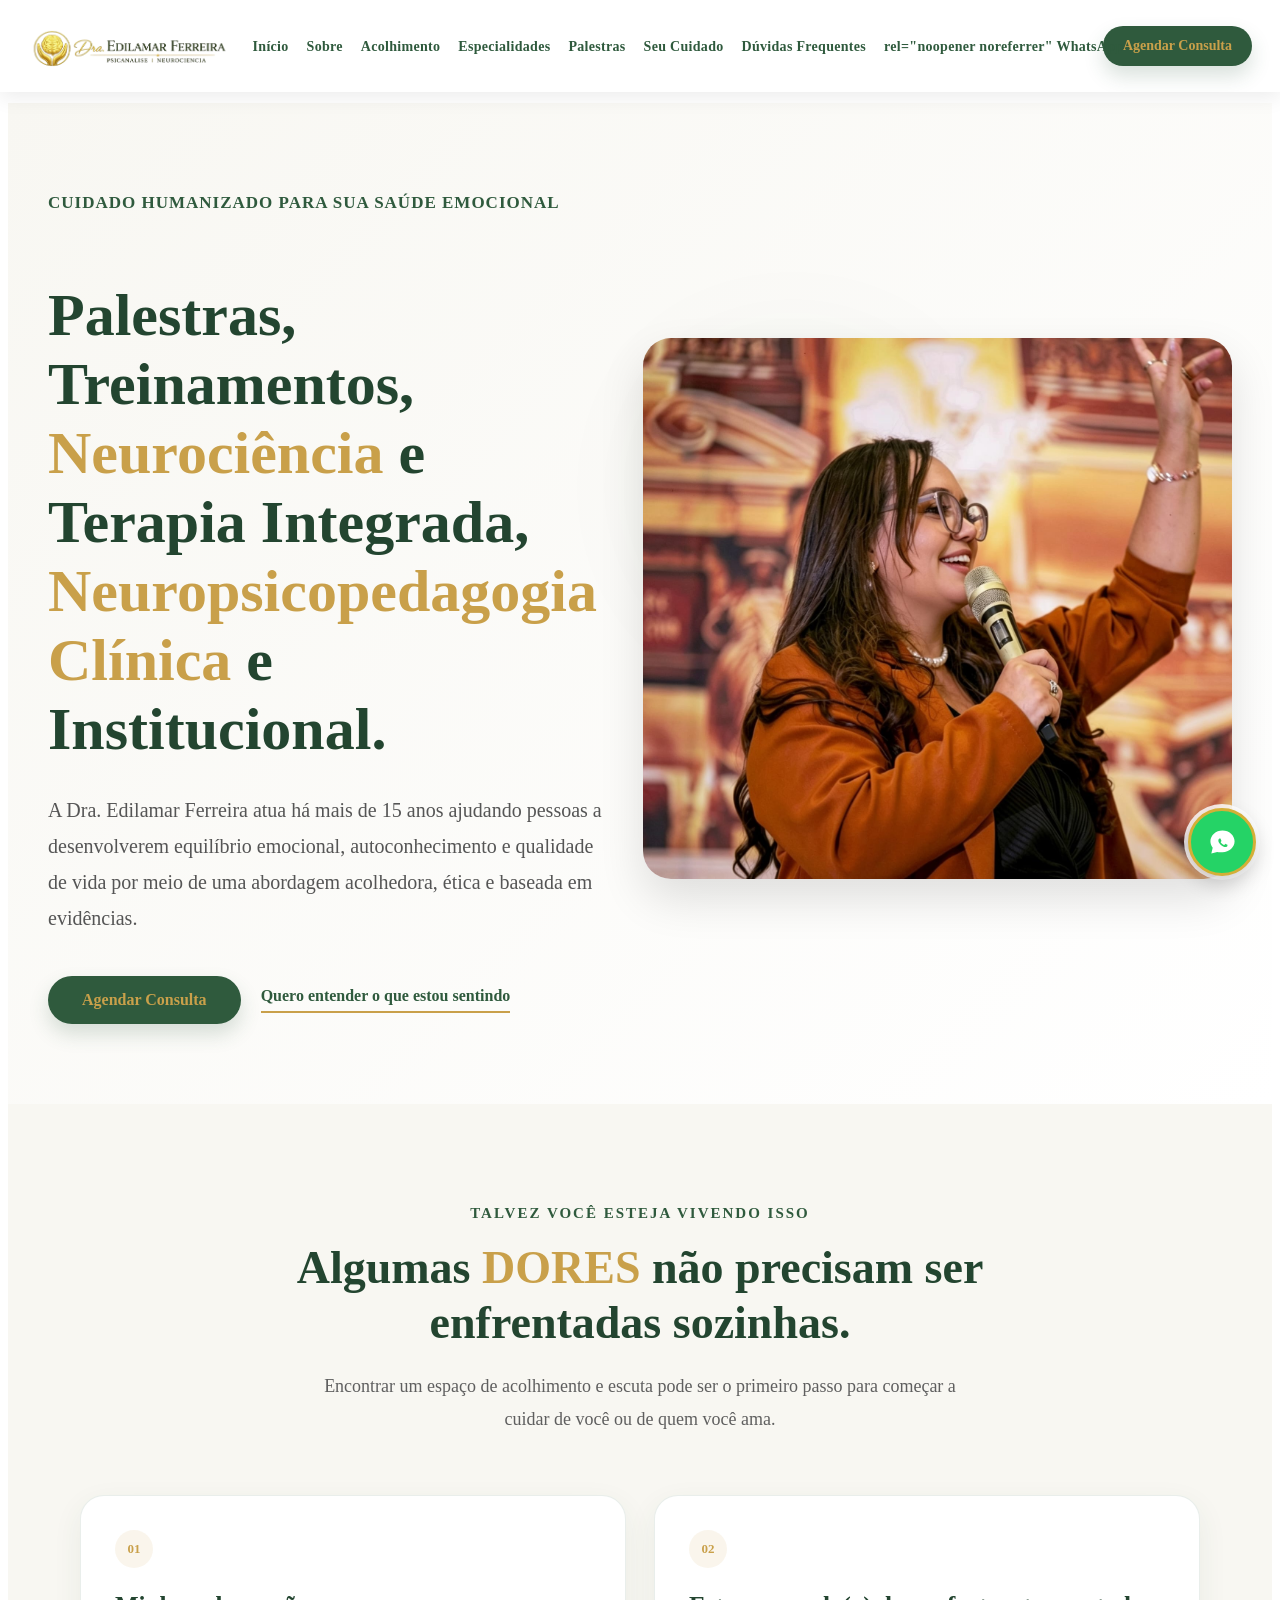
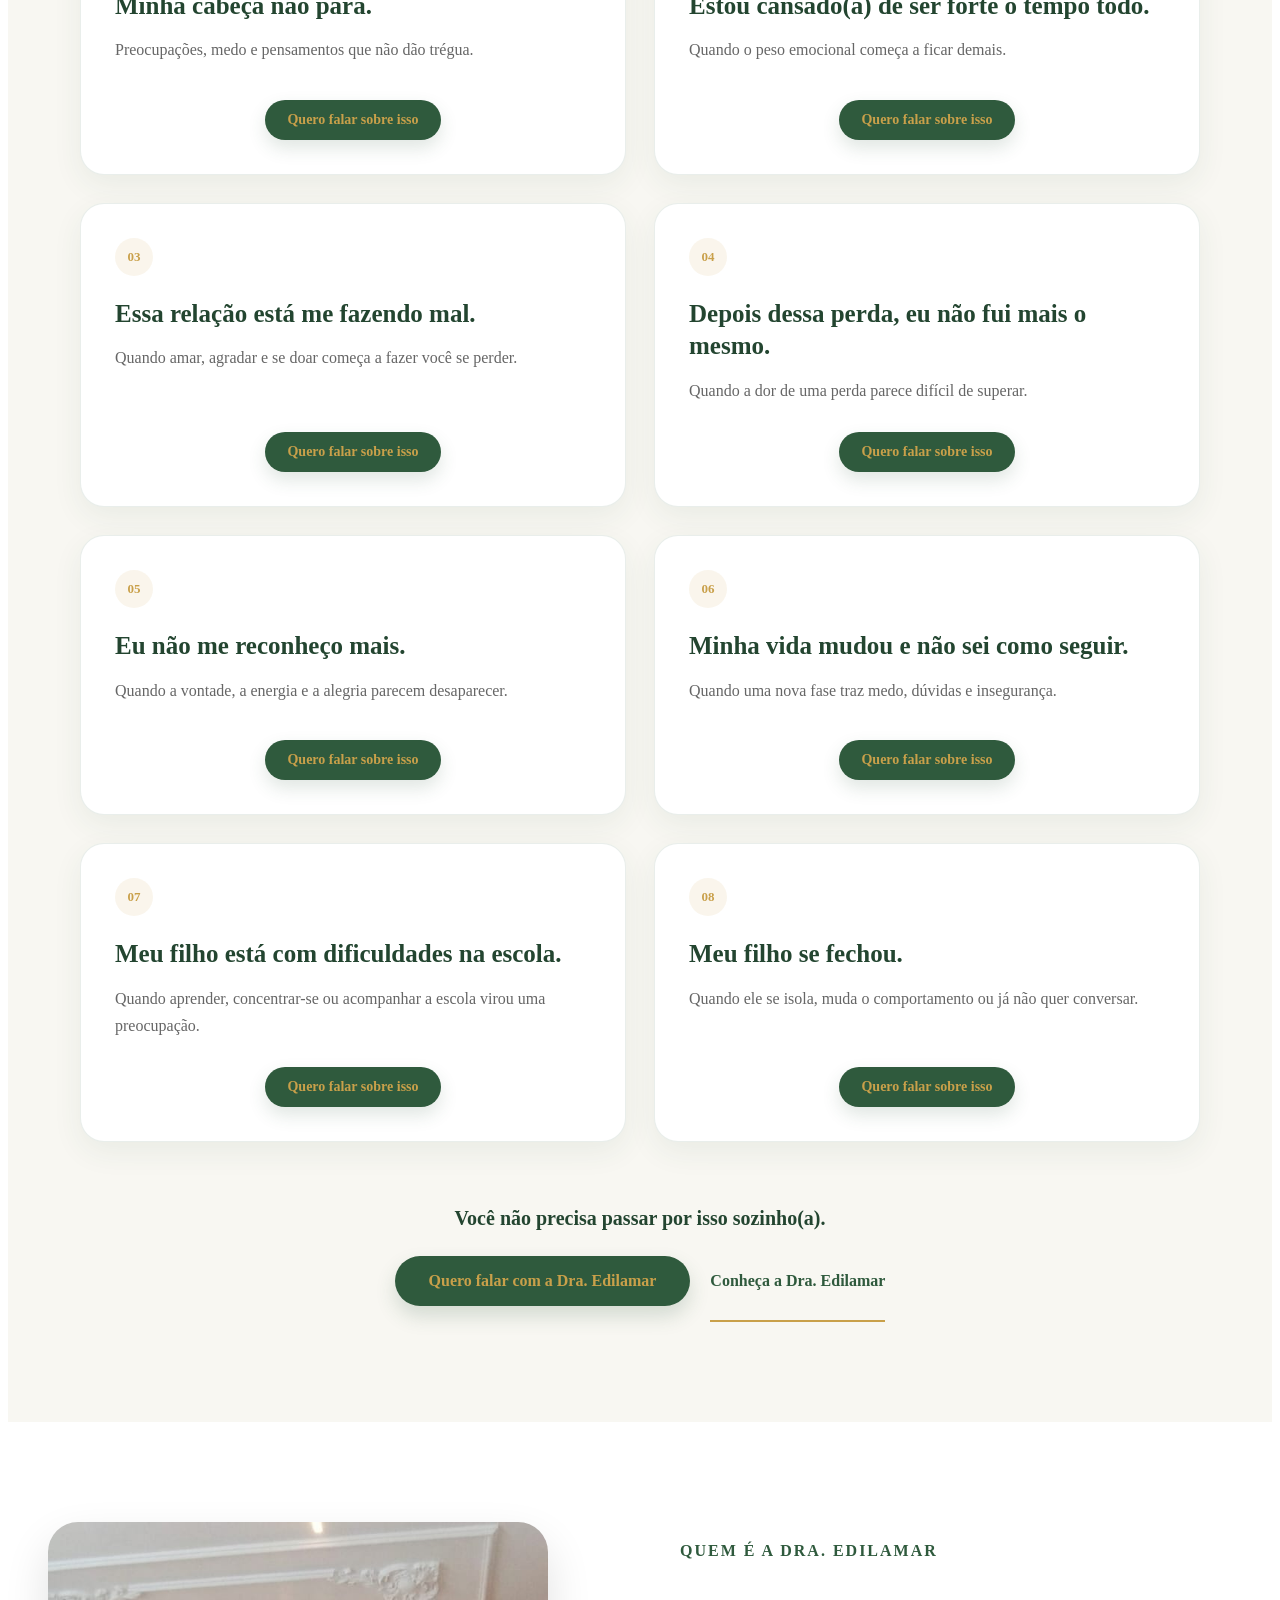
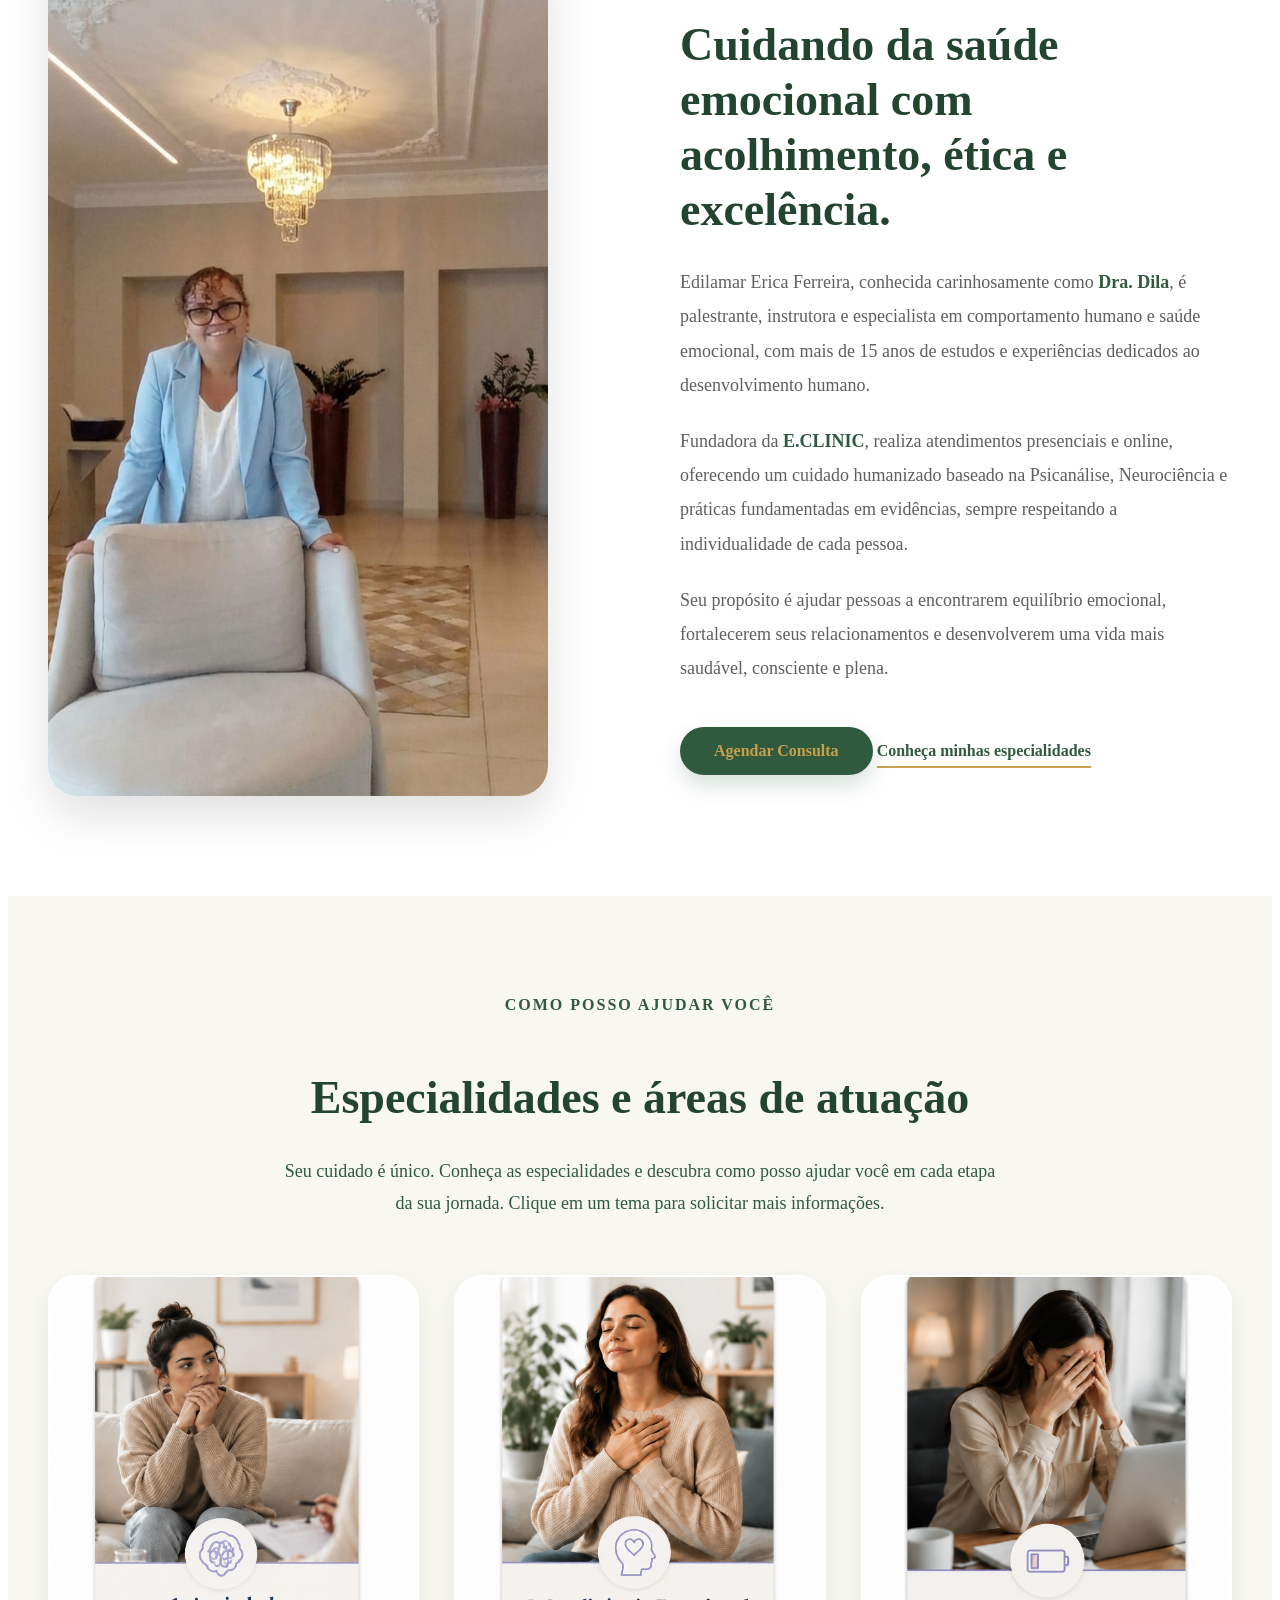
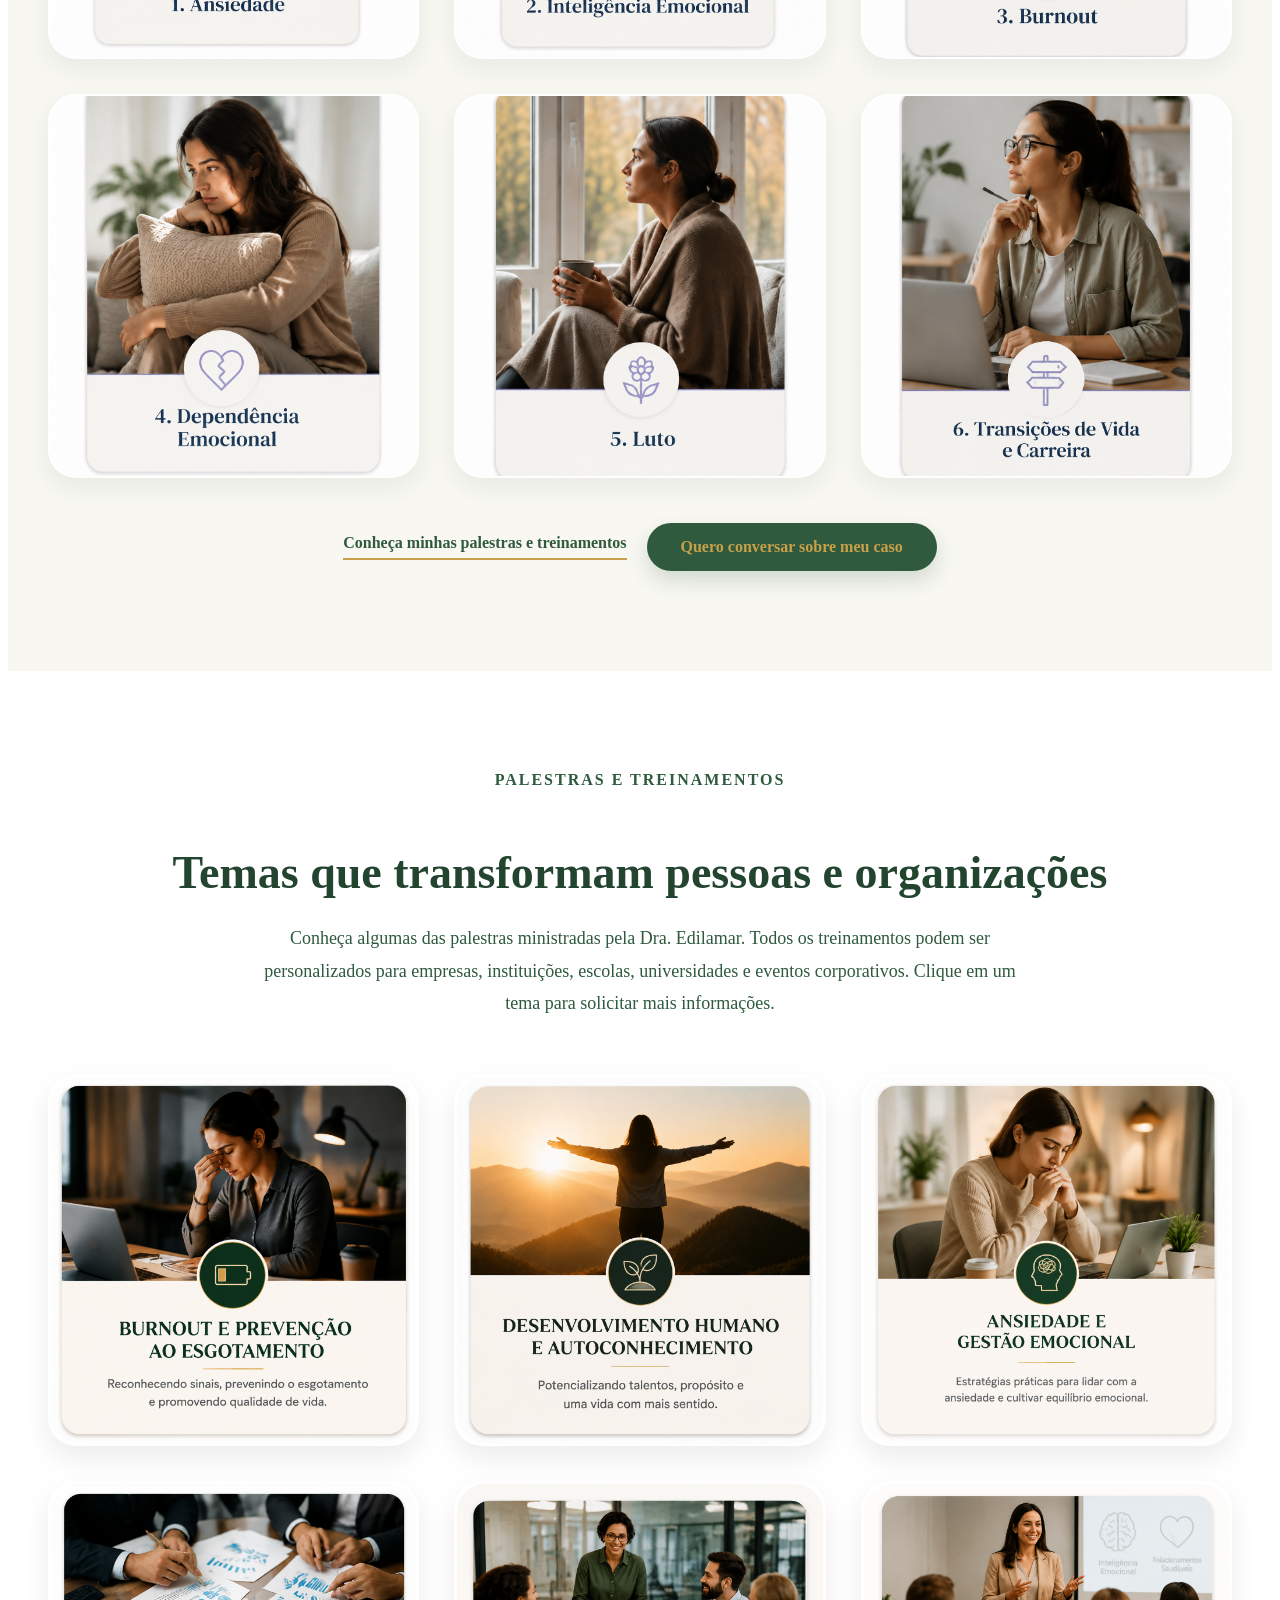
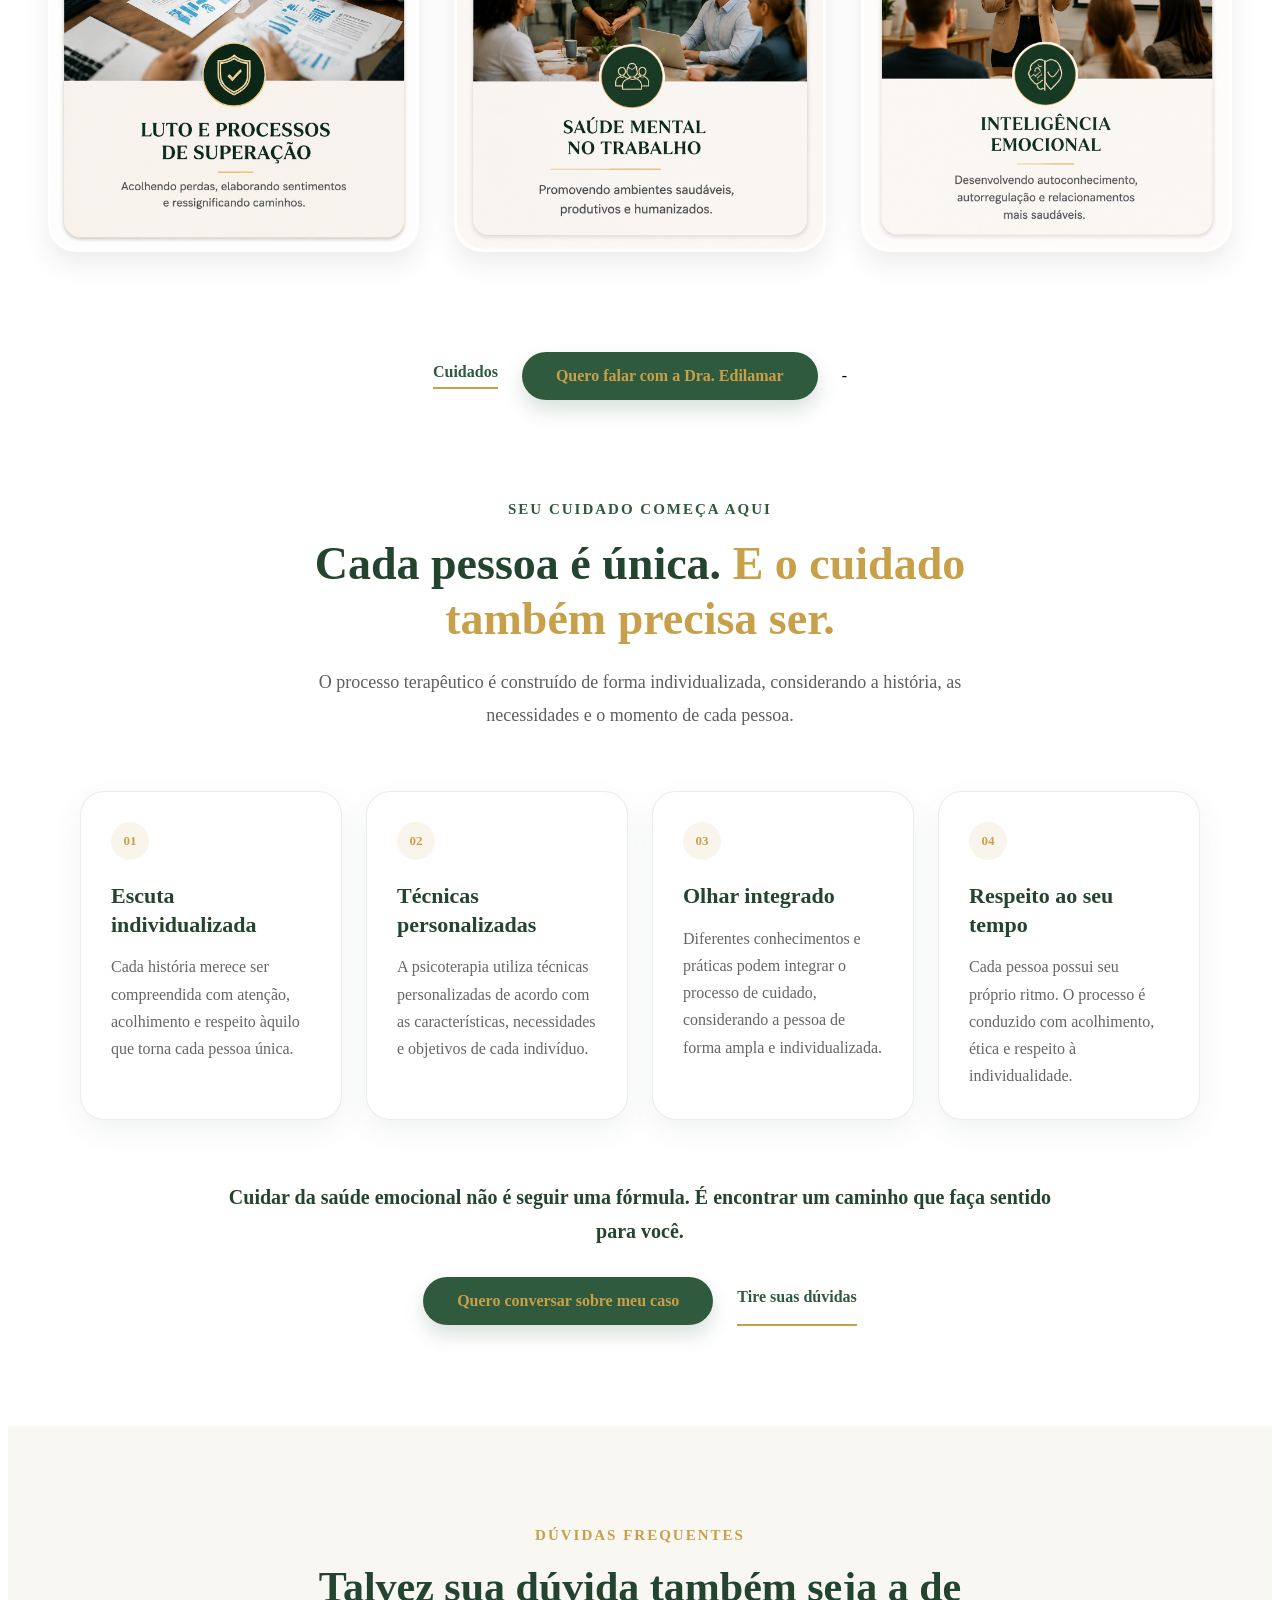
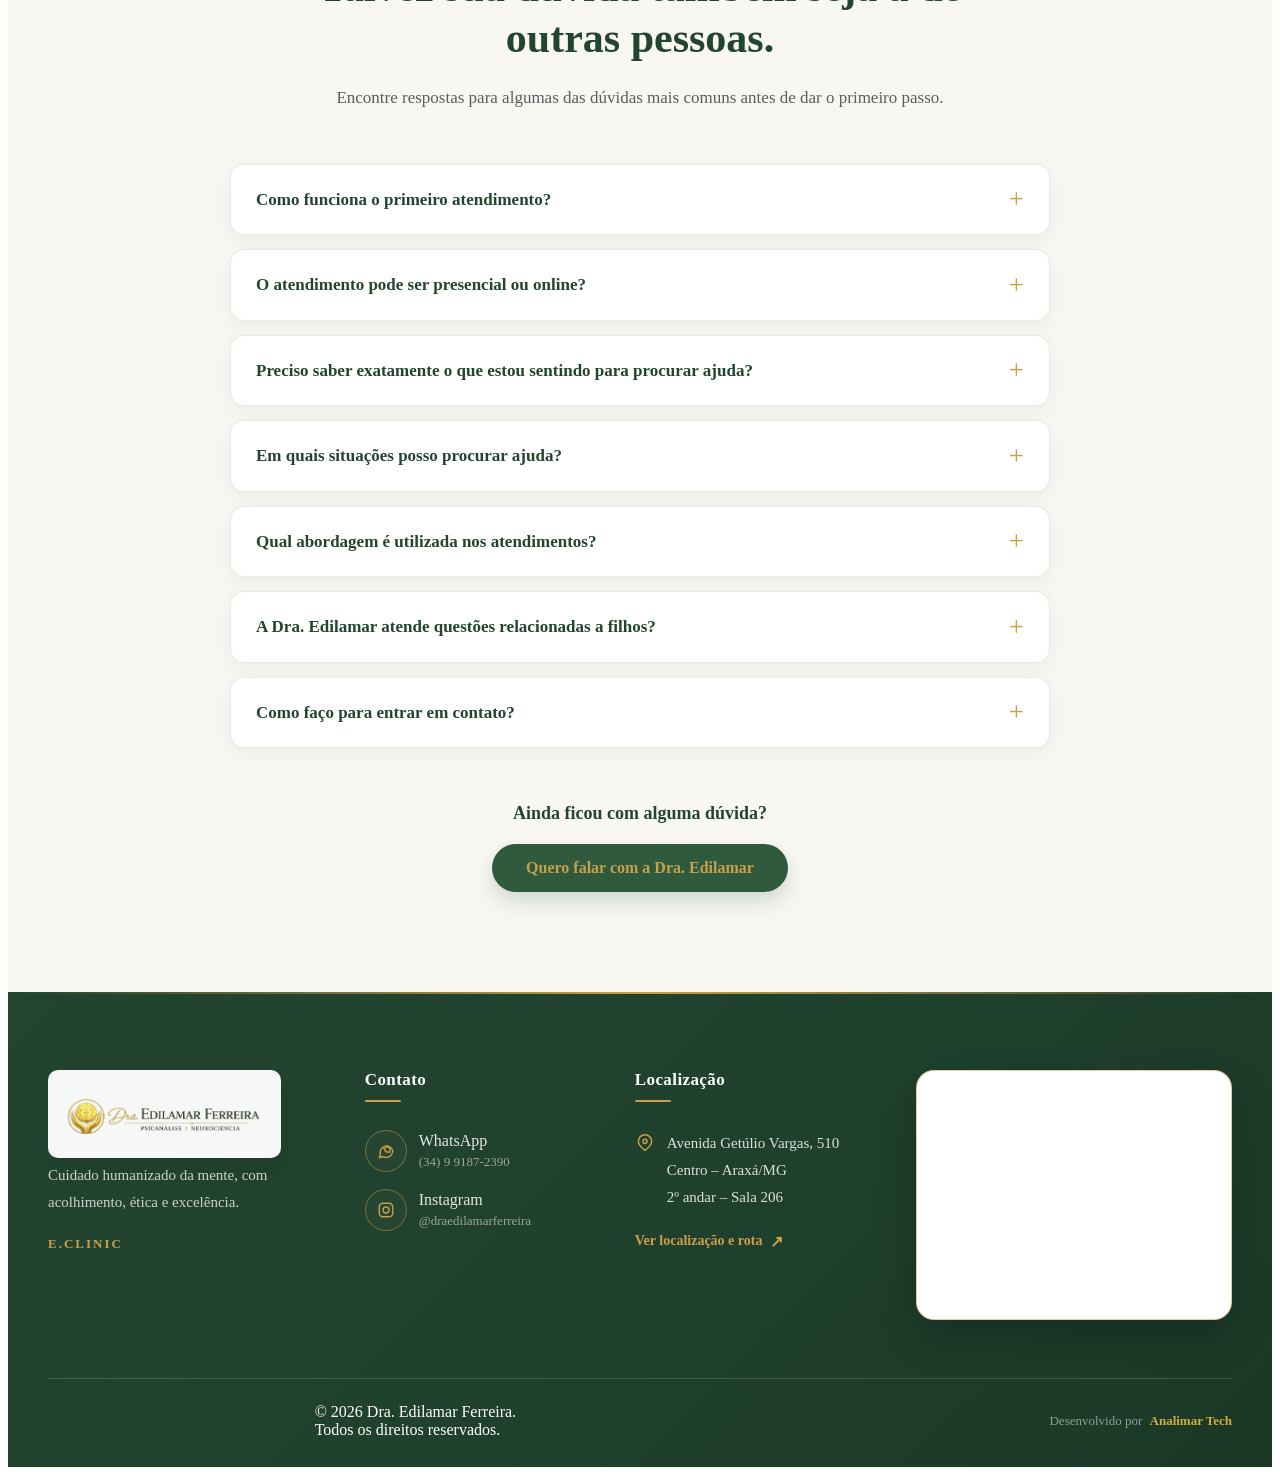
==== index.html @ 5eec76d5 "ajustes nos links e revisão do HTML" ====
<!DOCTYPE html>
<html lang="pt-BR">

    <head>

        <!-- Configurações da página -->
        <meta charset="UTF-8">
        <meta name="viewport" content="width=device-width, initial-scale=1.0">

        <!-- Título -->
        <title>Dra. Edilamar Ferreira</title>

        <!-- CSS -->
        <link rel="stylesheet" href="./css/style.css">

    </head>

    <body>

        <!-- ========================================= -->
        <!-- CABEÇALHO                                 -->
        <!-- ========================================= -->

        <header class="cabecalho">

            <div class="container">

                <!-- Logo -->

                <a href="#inicio" class="logo">

                    <img
                        src="./images/logo/logo.png"
                        alt="Logo Dra. Edilamar Ferreira">

                </a>

                <!-- Menu -->

                <nav class="menu">

                    <ul>

                        <li>
                            <a href="#inicio">Início</a>
                        </li>

                        <li>
                            <a href="#sobre">Sobre</a>
                        </li>

                        <li>
                            <a href="#acolhimento">Acolhimento</a>
                        </li>

                        <li>
                            <a href="#especialidades">Especialidades</a>
                        </li>

                        <li>
                            <a href="#palestras">Palestras</a>
                        </li>

                        <li>
                            <a href="#cuidado">Seu Cuidado</a>
                        </li>

                        <li>
                            <a href="#duvidas">Dúvidas Frequentes</a>
                        </li>

                        <li>
                            <a
                                href="https://wa.me/5534991872390?text=Ol%C3%A1%2C%20Dra.%20Edilamar.%20Encontrei%20seu%20site%20e%20gostaria%20de%20saber%20mais%20sobre%20o%20atendimento."
                                target="_blank">
                                rel="noopener noreferrer"
                                WhatsApp

                            </a>
                        </li>

                    </ul>

                </nav>

                <button
                    class="menu-mobile"
                    aria-label="Abrir menu"
                    aria-expanded="false"
                    type="button">

                    ☰

                </button>

                <!-- Botão -->

                <a
                    href="https://wa.me/5534991872390?text=Ol%C3%A1%2C%20Dra.%20Edilamar%21%20Encontrei%20seu%20site%20e%20gostaria%20de%20agendar%20uma%20consulta."
                    target="_blank"
                    rel="noopener noreferrer"
                    class="botao">

                    Agendar Consulta

                </a>

            </div>

        </header>
        <!-- ========================================= -->
        <!-- HERO / BANNER                             -->
        <!-- ========================================= -->

        <section class="banner" id="inicio">

            <div class="container-banner">

                <!-- Texto -->

                <div class="banner-texto">

                    <span class="subtitulo">
                        Cuidado humanizado para sua saúde emocional
                    </span>

                    <h1>
                        Palestras, Treinamentos,
                        <span>Neurociência</span> e Terapia Integrada,
                        <span>Neuropsicopedagogia Clínica</span> e
                        Institucional.
                    </h1>

                    <p>

                        A Dra. Edilamar Ferreira atua há mais de 15 anos
                        ajudando pessoas a desenvolverem equilíbrio emocional,
                        autoconhecimento e qualidade de vida por meio de uma
                        abordagem acolhedora, ética e baseada em evidências.

                    </p>

                    <div class="banner-botoes">

                        <a
                            href="https://wa.me/5534991872390?text=Ol%C3%A1%2C%20Dra.%20Edilamar%21%20Encontrei%20seu%20site%20e%20gostaria%20de%20agendar%20uma%20consulta."
                            target="_blank"
                            rel="noopener noreferrer"
                            class="botao">

                            Agendar Consulta

                        </a>
                        <a
                            href="#acolhimento"
                            class="botao-secundario">

                            Quero entender o que estou sentindo

                        </a>

                    </div>

                </div>

                <!-- Foto -->

                <div class="banner-imagem">

                    <img
                        src="./images/fotos/banner-principal.jpg"
                        alt="Dra. Edilamar Ferreira">

                </div>

            </div>

        </section>

        <!-- ========================================= -->
        <!-- SEÇÃO: TALVEZ VOCÊ ESTEJA VIVENDO ISSO -->
        <!-- ========================================= -->

        <section class="dores" id="acolhimento">

            <div class="container-dores">

                <!-- TÍTULO E TEXTO -->

                <div class="dores-cabecalho">

                    <span class="titulo-pequeno">
                        TALVEZ VOCÊ ESTEJA VIVENDO ISSO
                    </span>

                    <h2>
                        Algumas <span class="destaque-dourado">DORES</span> não
                        precisam ser enfrentadas sozinhas.
                    </h2>

                    <p>
                        Encontrar um espaço de acolhimento e escuta pode ser
                        o primeiro passo para começar a cuidar de você
                        ou de quem você ama.
                    </p>

                </div>

                <!-- OITO CARDS -->

                <div class="cards-dores">

                    <!-- CARD 01 -->

                    <article class="card-dor">

                        <span class="card-dor-numero">
                            01
                        </span>

                        <h3>
                            Minha cabeça não para.
                        </h3>

                        <p>
                            Preocupações, medo e pensamentos que não dão trégua.
                        </p>

                        <a
                            href="https://wa.me/5534991872390?text=Ol%C3%A1%2C%20Dra.%20Edilamar.%20Vi%20no%20site%20o%20tema%20Minha%20cabe%C3%A7a%20n%C3%A3o%20para%20e%20gostaria%20de%20conversar."
                            target="_blank"
                            rel="noopener noreferrer"
                            class="botao-dor">

                            Quero falar sobre isso

                        </a>

                    </article>

                    <!-- CARD 02 -->

                    <article class="card-dor">

                        <span class="card-dor-numero">
                            02
                        </span>

                        <h3>
                            Estou cansado(a) de ser forte o tempo todo.
                        </h3>

                        <p>
                            Quando o peso emocional começa a ficar demais.
                        </p>

                        <a
                            href="https://wa.me/5534991872390?text=Ol%C3%A1%2C%20Dra.%20Edilamar.%20Vi%20no%20site%20o%20tema%20Estou%20cansado%20de%20ser%20forte%20o%20tempo%20todo%20e%20gostaria%20de%20conversar."
                            target="_blank"
                            rel="noopener noreferrer"
                            class="botao-dor">

                            Quero falar sobre isso

                        </a>

                    </article>

                    <!-- CARD 03 -->

                    <article class="card-dor">

                        <span class="card-dor-numero">
                            03
                        </span>

                        <h3>
                            Essa relação está me fazendo mal.
                        </h3>

                        <p>
                            Quando amar, agradar e se doar começa a fazer você
                            se perder.
                        </p>

                        <a
                            href="https://wa.me/5534991872390?text=Ol%C3%A1%2C%20Dra.%20Edilamar.%20Vi%20no%20site%20o%20tema%20Essa%20rela%C3%A7%C3%A3o%20est%C3%A1%20me%20fazendo%20mal%20e%20gostaria%20de%20conversar."
                            target="_blank"
                            rel="noopener noreferrer"
                            class="botao-dor">

                            Quero falar sobre isso

                        </a>

                    </article>

                    <!-- CARD 04 -->

                    <article class="card-dor">

                        <span class="card-dor-numero">
                            04
                        </span>

                        <h3>
                            Depois dessa perda, eu não fui mais o mesmo.
                        </h3>

                        <p>
                            Quando a dor de uma perda parece difícil de superar.
                        </p>

                        <a
                            href="https://wa.me/5534991872390?text=Ol%C3%A1%2C%20Dra.%20Edilamar.%20Vi%20no%20site%20o%20tema%20Depois%20dessa%20perda%20e%20gostaria%20de%20conversar."
                            target="_blank"
                            rel="noopener noreferrer"
                            class="botao-dor">

                            Quero falar sobre isso

                        </a>

                    </article>

                    <!-- CARD 05 -->

                    <article class="card-dor">

                        <span class="card-dor-numero">
                            05
                        </span>

                        <h3>
                            Eu não me reconheço mais.
                        </h3>

                        <p>
                            Quando a vontade, a energia e a alegria parecem
                            desaparecer.
                        </p>

                        <a
                            href="https://wa.me/5534991872390?text=Ol%C3%A1%2C%20Dra.%20Edilamar.%20Vi%20no%20site%20o%20tema%20Eu%20n%C3%A3o%20me%20reconhe%C3%A7o%20mais%20e%20gostaria%20de%20conversar."
                            target="_blank"
                            rel="noopener noreferrer"
                            class="botao-dor">

                            Quero falar sobre isso

                        </a>

                    </article>

                    <!-- CARD 06 -->

                    <article class="card-dor">

                        <span class="card-dor-numero">
                            06
                        </span>

                        <h3>
                            Minha vida mudou e não sei como seguir.
                        </h3>

                        <p>
                            Quando uma nova fase traz medo, dúvidas e
                            insegurança.
                        </p>

                        <a
                            href="https://wa.me/5534991872390?text=Ol%C3%A1%2C%20Dra.%20Edilamar.%20Vi%20no%20site%20o%20tema%20Minha%20vida mudou e n%C3%A3o sei como seguir e gostaria de conversar."
                            target="_blank"
                            rel="noopener noreferrer"
                            class="botao-dor">

                            Quero falar sobre isso

                        </a>

                    </article>

                    <!-- CARD 07 -->

                    <article class="card-dor">

                        <span class="card-dor-numero">
                            07
                        </span>

                        <h3>
                            Meu filho está com dificuldades na escola.
                        </h3>

                        <p>
                            Quando aprender, concentrar-se ou acompanhar a
                            escola virou uma preocupação.
                        </p>

                        <a
                            href="https://wa.me/5534991872390?text=Ol%C3%A1%2C%20Dra.%20Edilamar.%20Vi%20no%20site%20o%20tema%20Meu%20filho%20est%C3%A1%20com%20dificuldades%20na%20escola%20e%20gostaria%20de%20conversar."
                            target="_blank"
                            rel="noopener noreferrer"
                            class="botao-dor">

                            Quero falar sobre isso

                        </a>

                    </article>

                    <!-- CARD 08 -->

                    <article class="card-dor">

                        <span class="card-dor-numero">
                            08
                        </span>

                        <h3>
                            Meu filho se fechou.
                        </h3>

                        <p>
                            Quando ele se isola, muda o comportamento ou já não
                            quer conversar.
                        </p>

                        <a
                            href="https://wa.me/5534991872390?text=Ol%C3%A1%2C%20Dra.%20Edilamar.%20Vi%20no%20site%20o%20tema%20Meu%20filho%20se%20fechou%20e%20gostaria%20de%20conversar."
                            target="_blank"
                            rel="noopener noreferrer"
                            class="botao-dor">

                            Quero falar sobre isso

                        </a>

                    </article>

                </div>

                <!-- BOTÃO FINAL -->

                <div class="dores-final">

                    <p>
                        Você não precisa passar por isso sozinho(a).
                    </p>

                    <a
                        href="https://wa.me/5534991872390?text=Ol%C3%A1%2C%20Dra.%20Edilamar.%20Gostaria%20de%20conversar."
                        target="_blank"
                        rel="noopener noreferrer"
                        class="botao">

                        Quero falar com a Dra. Edilamar

                    </a>
                    <a
                        href="#sobre"
                        class="botao-secundario">

                        Conheça a Dra. Edilamar

                    </a>

                </div>

            </div>

        </section>
        <!-- ========================================= -->
        <!-- QUEM É A DRA. EDILAMAR                    -->
        <!-- ========================================= -->

        <section class="sobre" id="sobre">

            <div class="container-sobre">

                <!-- Foto -->

                <div class="sobre-imagem">

                    <img
                        src="./images/fotos/sobre-mim.jpg"
                        alt="Dra. Edilamar Ferreira">

                </div>

                <!-- Conteúdo -->

                <div class="sobre-texto">

                    <span class="titulo-pequeno">

                        QUEM É A DRA. EDILAMAR

                    </span>

                    <h2>

                        Cuidando da saúde emocional
                        com acolhimento, ética e excelência.

                    </h2>

                    <p>

                        Edilamar Erica Ferreira, conhecida carinhosamente como
                        <strong>Dra. Dila</strong>, é palestrante, instrutora e
                        especialista em comportamento humano e saúde emocional,
                        com mais de 15 anos de estudos e experiências dedicados
                        ao desenvolvimento humano.

                    </p>

                    <p>

                        Fundadora da <strong>E.CLINIC</strong>, realiza
                        atendimentos
                        presenciais e online, oferecendo um cuidado humanizado
                        baseado na Psicanálise, Neurociência e práticas
                        fundamentadas
                        em evidências, sempre respeitando a individualidade de
                        cada
                        pessoa.

                    </p>

                    <p>

                        Seu propósito é ajudar pessoas a encontrarem equilíbrio
                        emocional, fortalecerem seus relacionamentos e
                        desenvolverem
                        uma vida mais saudável, consciente e plena.

                    </p>
                    <a
                        href="https://wa.me/5534991872390?text=Ol%C3%A1%2C%20Dra.%20Edilamar%21%20Encontrei%20seu%20site%20e%20gostaria%20de%20agendar%20uma%20consulta."
                        target="_blank"
                        rel="noopener noreferrer"
                        class="botao">

                        Agendar Consulta

                    </a>
                    <a
                        href="#especialidades"
                        class="botao-secundario">

                        Conheça minhas especialidades

                    </a>

                </div>

            </div>

        </section>
        <!-- ========================================= -->
        <!-- ESPECIALIDADES                            -->
        <!-- ========================================= -->

        <section class="especialidades" id="especialidades">

            <div class="container">

                <span class="titulo-pequeno">
                    COMO POSSO AJUDAR VOCÊ
                </span>

                <h2>
                    Especialidades e áreas de atuação
                </h2>
                <p class="especialidades-descricao">
                    Seu cuidado é único. Conheça as especialidades e descubra
                    como posso ajudar você em cada etapa da sua jornada.
                    Clique em um tema para solicitar mais informações.
                </p>

                <div class="cards-especialidades">

                    <!-- Ansiedade -->

                    <a
                        href="https://wa.me/5534991872390?text=Ol%C3%A1%2C%20Dra.%20Edilamar.%20Vi%20no%20site%20a%20especialidade%20Ansiedade%20e%20gostaria%20de%20saber%20mais%20sobre%20o%20atendimento%20relacionado%20a%20essa%20quest%C3%A3o."
                        target="_blank"
                        rel="noopener noreferrer"
                        class="card-especialidade">

                        <img
                            src="./images/cards/ansiedade.png"
                            alt="Ansiedade">

                        <!-- Inteligência Emocional -->

                        <a
                            href="https://wa.me/5534991872390?text=Ol%C3%A1%2C%20Dra.%20Edilamar.%20Vi%20no%20site%20a%20especialidade%20Intelig%C3%AAncia%20Emocional%20e%20gostaria%20de%20saber%20mais%20sobre%20o%20atendimento."
                            target="_blank"
                            rel="noopener noreferrer"
                            class="card-especialidade">

                            <img
                                src="./images/cards/inteligencia-emocional.png"
                                alt="Inteligência Emocional">

                        </a>

                        <!-- Burnout -->

                        <a
                            href="https://wa.me/5534991872390?text=Ol%C3%A1%2C%20Dra.%20Edilamar.%20Vi%20no%20site%20a%20especialidade%20Burnout%20e%20gostaria%20de%20saber%20mais%20sobre%20o%20atendimento%20relacionado%20a%20essa%20quest%C3%A3o."
                            target="_blank"
                            rel="noopener noreferrer"
                            class="card-especialidade">

                            <img
                                src="./images/cards/burnout.png"
                                alt="Burnout">

                        </a>

                        <!-- Dependência Emocional -->

                        <a
                            href="https://wa.me/5534991872390?text=Ol%C3%A1%2C%20Dra.%20Edilamar.%20Vi%20no%20site%20a%20especialidade%20Depend%C3%AAncia%20Emocional%20e%20gostaria%20de%20saber%20mais%20sobre%20o%20atendimento."
                            target="_blank"
                            rel="noopener noreferrer"
                            class="card-especialidade">

                            <img
                                src="./images/cards/dependencia-emocional.png"
                                alt="Dependência Emocional">

                        </a>

                        <!-- Luto -->

                        <a
                            href="https://wa.me/5534991872390?text=Ol%C3%A1%2C%20Dra.%20Edilamar.%20Vi%20no%20site%20a%20especialidade%20Luto%20e%20gostaria%20de%20saber%20mais%20sobre%20o%20atendimento%20relacionado%20a%20essa%20quest%C3%A3o."
                            target="_blank"
                            rel="noopener noreferrer"
                            class="card-especialidade">

                            <img
                                src="./images/cards/luto.png"
                                alt="Luto">

                        </a>

                        <!-- Transições -->

                        <a
                            href="https://wa.me/5534991872390?text=Ol%C3%A1%2C%20Dra.%20Edilamar.%20Vi%20no%20site%20a%20especialidade%20Transi%C3%A7%C3%B5es%20de%20Vida%20e%20Carreira%20e%20gostaria%20de%20saber%20mais%20sobre%20o%20atendimento."
                            target="_blank"
                            rel="noopener noreferrer"
                            class="card-especialidade">

                            <img
                                src="./images/cards/transicoes.png"
                                alt="Transições de Vida e Carreira">

                        </a>

                    </div>
                    <!-- BOTÕES DA SEÇÃO ESPECIALIDADES -->

                    <div class="especialidades-botoes">

                        <a
                            href="#palestras"
                            class="botao-secundario">

                            Conheça minhas palestras e treinamentos

                        </a>

                        <a
                            href="https://wa.me/5534991872390?text=Ol%C3%A1%2C%20Dra.%20Edilamar.%20Gostaria%20de%20conversar%20sobre%20meu%20caso."
                            target="_blank"
                            rel="noopener noreferrer"
                            class="botao">

                            Quero conversar sobre meu caso

                        </a>

                    </div>
                </div>

            </section>

            <!-- ========================================= -->
            <!-- PALESTRAS                                -->
            <!-- ========================================= -->

            <section class="palestras" id="palestras">

                <div class="container">

                    <span class="titulo-pequeno">
                        PALESTRAS E TREINAMENTOS
                    </span>

                    <h2>
                        Temas que transformam pessoas e organizações
                    </h2>

                    <p class="palestras-descricao">
                        Conheça algumas das palestras ministradas pela Dra.
                        Edilamar.
                        Todos os treinamentos podem ser personalizados para
                        empresas,
                        instituições, escolas, universidades e eventos
                        corporativos.
                        Clique em um tema para solicitar mais informações.
                    </p>

                    <div class="cards-palestras">

                        <!-- Burnout -->

                        <a
                            href="https://wa.me/5534991872390?text=Ol%C3%A1%2C%20Dra.%20Edilamar.%20Vi%20no%20site%20a%20palestra%20Burnout%20e%20Preven%C3%A7%C3%A3o%20ao%20Esgotamento%20e%20gostaria%20de%20saber%20mais%20sobre%20este%20tema."
                            target="_blank"
                            rel="noopener noreferrer"
                            class="card-palestra">

                            <img
                                src="./images/cards-palestras/burnout-prevencao-ao-esgotamento.png"
                                alt="Burnout - Prevenção ao Esgotamento">

                        </a>

                        <!-- Desenvolvimento Humano -->

                        <a
                            href="https://wa.me/5534991872390?text=Ol%C3%A1%2C%20Dra.%20Edilamar.%20Vi%20no%20site%20a%20palestra%20Desenvolvimento%20Humano%20e%20Autoconhecimento%20e%20gostaria%20de%20saber%20mais%20sobre%20este%20tema."
                            target="_blank"
                            rel="noopener noreferrer"
                            class="card-palestra">

                            <img
                                src="./images/cards-palestras/desenvolvimento-humani-e-auto-conhecimento.png"
                                alt="Desenvolvimento Humano e Autoconhecimento">

                        </a>

                        <!-- Ansiedade e Gestão Emocional -->

                        <a
                            href="https://wa.me/5534991872390?text=Ol%C3%A1%2C%20Dra.%20Edilamar.%20Vi%20no%20site%20a%20palestra%20Ansiedade%20e%20Gest%C3%A3o%20Emocional%20e%20gostaria%20de%20saber%20mais%20sobre%20este%20tema."
                            target="_blank"
                            rel="noopener noreferrer"
                            class="card-palestra">

                            <img
                                src="./images/cards-palestras/gestao-emocional.png"
                                alt="Ansiedade e Gestão Emocional">

                        </a>

                        <!-- Luto -->

                        <a
                            href="https://wa.me/5534991872390"
                            target="_blank"
                            rel="noopener noreferrer"
                            class="card-palestra">

                            <img
                                src="./images/cards-palestras/luto-e-processo-de-superacao.png"
                                alt="Luto e Processo de Superação">

                        </a>

                        <!-- Saúde Mental -->

                        <a
                            href="https://wa.me/5534991872390"
                            target="_blank"
                            rel="noopener noreferrer"
                            class="card-palestra">

                            <img
                                src="./images/cards-palestras/saude-mental-no-trabalho.png"
                                alt="Saúde Mental no Trabalho">

                        </a>
                        <!-- Inteligência Emocional no Trabalho -->

                        <a
                            href="https://wa.me/5534991872390?text=Ol%C3%A1%2C%20Dra.%20Edilamar.%20Vi%20no%20site%20a%20palestra%20Intelig%C3%AAncia%20Emocional%20no%20Trabalho%20e%20gostaria%20de%20saber%20mais%20sobre%20este%20tema."
                            target="_blank"
                            rel="noopener noreferrer"
                            class="card-palestra">

                            <img
                                src="./images/cards-palestras/inteligencia-emocional-no-trabalho.png"
                                alt="Inteligência Emocional no Trabalho">

                        </a>

                    </div>

                </div>

            </section>

            <div class="palestras-botoes">

                <a
                    href="#cuidado"
                    class="botao-secundario">

                    Cuidados

                </a>

                <a
                    href="https://wa.me/5534991872390?text=Ol%C3%A1%2C%20Dra.%20Edilamar.%20Encontrei%20seu%20site%20e%20gostaria%20de%20conversar%20sobre%20o%20atendimento."
                    target="_blank"
                    rel="noopener noreferrer"
                    class="botao">

                    Quero falar com a Dra. Edilamar

                </a>-

            </div>

            <!-- ========================================= -->
            <!-- SEU CUIDADO COMEÇA AQUI                  -->
            <!-- ========================================= -->

            <section class="cuidado" id="cuidado">

                <div class="container-cuidado">

                    <div class="cuidado-cabecalho">

                        <span class="titulo-pequeno">
                            SEU CUIDADO COMEÇA AQUI
                        </span>

                        <h2>
                            Cada pessoa é única.
                            <span class="destaque-dourado">
                                E o cuidado também precisa ser.
                            </span>
                        </h2>

                        <p>
                            O processo terapêutico é construído de forma
                            individualizada, considerando a história, as
                            necessidades e o momento de cada pessoa.
                        </p>

                    </div>

                    <div class="cards-cuidado">

                        <a
                            href="https://wa.me/5534991872390?text=Ol%C3%A1%2C%20Dra.%20Edilamar.%20Vi%20no%20site%20a%20se%C3%A7%C3%A3o%20Seu%20Cuidado%20Come%C3%A7a%20Aqui%20e%20me%20interessei%20pela%20escuta%20individualizada."
                            target="_blank"
                            rel="noopener noreferrer"
                            class="card-cuidado">

                            <span class="card-cuidado-numero">01</span>

                            <h3>Escuta individualizada</h3>

                            <p>
                                Cada história merece ser compreendida com
                                atenção, acolhimento e respeito àquilo que
                                torna cada pessoa única.
                            </p>

                        </a>

                        <a
                            href="https://wa.me/5534991872390?text=Ol%C3%A1%2C%20Dra.%20Edilamar.%20Vi%20no%20site%20a%20se%C3%A7%C3%A3o%20Seu%20Cuidado%20Come%C3%A7a%20Aqui%20e%20me%20interessei%20pelas%20t%C3%A9cnicas%20personalizadas%20na%20psicoterapia."
                            target="_blank"
                            rel="noopener noreferrer"
                            class="card-cuidado">

                            <span class="card-cuidado-numero">02</span>

                            <h3>Técnicas personalizadas</h3>

                            <p>
                                A psicoterapia utiliza técnicas personalizadas
                                de acordo com as características, necessidades
                                e objetivos de cada indivíduo.
                            </p>

                        </a>

                        <a
                            href="https://wa.me/5534991872390?text=Ol%C3%A1%2C%20Dra.%20Edilamar.%20Vi%20no%20site%20a%20se%C3%A7%C3%A3o%20Seu%20Cuidado%20Come%C3%A7a%20Aqui%20e%20me%20interessei%20pelo%20olhar%20integrado."
                            target="_blank"
                            rel="noopener noreferrer"
                            class="card-cuidado">

                            <span class="card-cuidado-numero">03</span>

                            <h3>Olhar integrado</h3>

                            <p>
                                Diferentes conhecimentos e práticas podem
                                integrar o processo de cuidado, considerando
                                a pessoa de forma ampla e individualizada.
                            </p>

                        </a>

                        <a
                            href="https://wa.me/5534991872390?text=Ol%C3%A1%2C%20Dra.%20Edilamar.%20Vi%20no%20site%20a%20se%C3%A7%C3%A3o%20Seu%20Cuidado%20Come%C3%A7a%20Aqui%20e%20me%20identifiquei%20com%20o%20respeito%20ao%20tempo%20de%20cada%20pessoa."
                            target="_blank"
                            rel="noopener noreferrer"
                            class="card-cuidado">

                            <span class="card-cuidado-numero">04</span>

                            <h3>Respeito ao seu tempo</h3>

                            <p>
                                Cada pessoa possui seu próprio ritmo.
                                O processo é conduzido com acolhimento,
                                ética e respeito à individualidade.
                            </p>

                        </a>

                    </div>

                    <div class="cuidado-final">

                        <p>
                            Cuidar da saúde emocional não é seguir uma fórmula.
                            É encontrar um caminho que faça sentido para você.
                        </p>

                        <div class="cuidado-botoes">

                            <a
                                href="https://wa.me/5534991872390?text=Ol%C3%A1%2C%20Dra.%20Edilamar.%20Vi%20no%20site%20a%20se%C3%A7%C3%A3o%20Seu%20Cuidado%20Come%C3%A7a%20Aqui%20e%20gostaria%20de%20conversar%20sobre%20meu%20caso."
                                target="_blank"
                                rel="noopener noreferrer"
                                class="botao">

                                Quero conversar sobre meu caso

                            </a>

                            <a
                                href="#duvidas"
                                class="botao-secundario">

                                Tire suas dúvidas

                            </a>

                        </div>

                    </div>

                </div>

            </section>

            <!-- ========================================= -->
            <!-- DÚVIDAS FREQUENTES                       -->
            <!-- ========================================= -->

            <section class="duvidas" id="duvidas">

                <div class="container-duvidas">

                    <span class="titulo-pequeno">
                        DÚVIDAS FREQUENTES
                    </span>

                    <h2>
                        Talvez sua dúvida também seja a de outras pessoas.
                    </h2>

                    <p class="duvidas-descricao">
                        Encontre respostas para algumas das dúvidas mais
                        comuns
                        antes de dar o primeiro passo.
                    </p>

                    <div class="lista-duvidas">

                        <details>
                            <summary>
                                Como funciona o primeiro atendimento?
                            </summary>

                            <p>
                                O primeiro atendimento é um espaço de
                                acolhimento e
                                escuta,
                                para compreender o que você está vivendo e
                                conhecer
                                melhor
                                suas necessidades.
                            </p>
                        </details>

                        <details>
                            <summary>
                                O atendimento pode ser presencial ou online?
                            </summary>

                            <p>
                                Sim. A Dra. Edilamar realiza atendimentos
                                presenciais
                                e online.
                            </p>
                        </details>

                        <details>
                            <summary>
                                Preciso saber exatamente o que estou
                                sentindo para
                                procurar ajuda?
                            </summary>

                            <p>
                                Não. Muitas vezes, a pessoa percebe apenas
                                que algo
                                não
                                está bem. Procurar acolhimento pode ser o
                                primeiro
                                passo
                                para compreender melhor o que está
                                acontecendo.
                            </p>
                        </details>

                        <details>
                            <summary>
                                Em quais situações posso procurar ajuda?
                            </summary>

                            <p>
                                A Dra. Edilamar atua em diferentes áreas
                                relacionadas
                                à saúde emocional, comportamento humano,
                                relacionamentos,
                                luto, ansiedade, burnout e momentos de
                                transição.
                            </p>
                        </details>

                        <details>
                            <summary>
                                Qual abordagem é utilizada nos atendimentos?
                            </summary>

                            <p>
                                O trabalho utiliza Psicanálise, Neurociência
                                e
                                práticas
                                fundamentadas em evidências, além de
                                psicoterapia
                                com técnicas
                                personalizadas para cada indivíduo, sempre
                                respeitando a
                                singularidade e as necessidades de cada
                                pessoa.
                            </p>
                        </details>

                        <details>
                            <summary>
                                A Dra. Edilamar atende questões relacionadas
                                a
                                filhos?
                            </summary>

                            <p>
                                A atuação também contempla a
                                Neuropsicopedagogia
                                Clínica
                                e Institucional e questões relacionadas ao
                                desenvolvimento.
                            </p>
                        </details>

                        <details>
                            <summary>
                                Como faço para entrar em contato?
                            </summary>

                            <p>
                                Você pode entrar em contato pelo WhatsApp
                                para
                                conversar
                                sobre seu caso e saber mais sobre o
                                atendimento.
                            </p>
                        </details>

                    </div>

                    <div class="duvidas-final">

                        <p>
                            Ainda ficou com alguma dúvida?
                        </p>

                        <a
                            href="https://wa.me/5534991872390?text=Ol%C3%A1%2C%20Dra.%20Edilamar.%20Encontrei%20seu%20site%20e%20gostaria%20de%20conversar%20sobre%20o%20atendimento."
                            target="_blank"
                            rel="noopener noreferrer"
                            class="botao">

                            Quero falar com a Dra. Edilamar

                        </a>

                    </div>

                </div>

            </section>

            <!-- ========================================= -->
            <!-- RODAPÉ INSTITUCIONAL                     -->
            <!-- ========================================= -->

            <footer class="footer">

                <div class="footer-container">

                    <!-- ===================================== -->
                    <!-- IDENTIDADE DA E.CLINIC                -->
                    <!-- ===================================== -->

                    <div class="footer-brand">

                        <a
                            href="#inicio"
                            class="footer-logo"
                            aria-label="Dra. Edilamar Ferreira - voltar ao início">

                            <img
                                src="./images/logo/logo.png"
                                alt="Logo Dra. Edilamar Ferreira">

                        </a>

                        <p class="footer-description">
                            Cuidado humanizado da mente,
                            com acolhimento, ética e excelência.
                        </p>

                        <p class="footer-clinic">
                            E.CLINIC
                        </p>

                    </div>

                    <!-- ===================================== -->
                    <!-- CONTATO                               -->
                    <!-- ===================================== -->

                    <div class="footer-column">

                        <h2>Contato</h2>

                        <ul class="footer-links">

                            <!-- WHATSAPP -->

                            <li>

                                <a
                                    href="https://wa.me/5534991872390?text=Ol%C3%A1%2C%20Dra.%20Edilamar%21%20Encontrei%20seu%20site%20e%20gostaria%20de%20saber%20mais%20sobre%20o%20atendimento."
                                    target="_blank"
                                    rel="noopener noreferrer"
                                    aria-label="Entrar em contato com a Dra. Edilamar Ferreira pelo WhatsApp">

                                    <span
                                        class="footer-icon"
                                        aria-hidden="true">

                                        <svg
                                            viewBox="0 0 24 24"
                                            width="18"
                                            height="18"
                                            fill="none"
                                            stroke="currentColor"
                                            stroke-width="1.8"
                                            stroke-linecap="round"
                                            stroke-linejoin="round">

                                            <path
                                                d="M21 11.5a8.38 8.38 0 0 1-9 9
                                    8.4 8.4 0 0 1-4.1-1.1L3 21l1.6-4.6
                                    A8.4 8.4 0 1 1 21 11.5Z">
                                            </path>

                                            <path
                                                d="M8.5 8.5c.2-.5.5-.5.8-.5h.5
                                    c.2 0 .4.1.5.4l.7 1.6
                                    c.1.2.1.4-.1.6l-.5.6
                                    c.5 1 1.3 1.8 2.3 2.3l.6-.5
                                    c.2-.2.4-.2.6-.1l1.6.7
                                    c.3.1.4.3.4.4.5
                                    0 .3-.1.8-.3 1
                                    -.3.4-1 .7-1.5.7
                                    -.4 0-1.8-.4-3.2-1.6
                                    -1.2-1-2-2.1-2.5-3.2
                                    -.5-.9-.5-1.5-.5-1.9
                                    0-.5.3-1.1.9-1.5Z">
                                            </path>

                                        </svg>

                                    </span>

                                    <span>

                                        WhatsApp

                                        <small>
                                            (34) 9 9187-2390
                                        </small>

                                    </span>

                                </a>

                            </li>

                            <!-- INSTAGRAM -->

                            <li>

                                <a
                                    href="https://www.instagram.com/draedilamarferreira/"
                                    target="_blank"
                                    rel="noopener noreferrer"
                                    aria-label="Instagram da Dra. Edilamar Ferreira">

                                    <span
                                        class="footer-icon"
                                        aria-hidden="true">

                                        <svg
                                            viewBox="0 0 24 24"
                                            width="18"
                                            height="18"
                                            fill="none"
                                            stroke="currentColor"
                                            stroke-width="1.8"
                                            stroke-linecap="round"
                                            stroke-linejoin="round">

                                            <rect
                                                x="3"
                                                y="3"
                                                width="18"
                                                height="18"
                                                rx="5">
                                            </rect>

                                            <circle
                                                cx="12"
                                                cy="12"
                                                r="4">
                                            </circle>

                                            <circle
                                                cx="17.5"
                                                cy="6.5"
                                                r=".7"
                                                fill="currentColor"
                                                stroke="none">
                                            </circle>

                                        </svg>

                                    </span>

                                    <span>

                                        Instagram

                                        <small>
                                            @draedilamarferreira
                                        </small>

                                    </span>

                                </a>

                            </li>

                        </ul>

                    </div>

                    <!-- ===================================== -->
                    <!-- LOCALIZAÇÃO                           -->
                    <!-- ===================================== -->

                    <div class="footer-column">

                        <h2>Localização</h2>

                        <address class="footer-address">

                            <span
                                class="footer-address-icon"
                                aria-hidden="true">

                                <svg
                                    viewBox="0 0 24 24"
                                    width="20"
                                    height="20"
                                    fill="none"
                                    stroke="currentColor"
                                    stroke-width="1.8"
                                    stroke-linecap="round"
                                    stroke-linejoin="round">

                                    <path
                                        d="M20 10c0 5-8 11-8 11S4 15 4 10
                            a8 8 0 1 1 16 0Z">
                                    </path>

                                    <circle
                                        cx="12"
                                        cy="10"
                                        r="2.5">
                                    </circle>

                                </svg>

                            </span>

                            <span>

                                Avenida Getúlio Vargas, 510<br>
                                Centro – Araxá/MG<br>
                                2º andar – Sala 206

                            </span>

                        </address>

                        <a
                            href="https://www.google.com/maps/search/?api=1&query=Avenida+Getulio+Vargas+510+Centro+Arax%C3%A1+MG"
                            target="_blank"
                            rel="noopener noreferrer"
                            class="footer-location-link">

                            Ver localização e rota

                            <span aria-hidden="true">
                                ↗
                            </span>

                        </a>

                    </div>

                    <!-- ===================================== -->
                    <!-- MAPA                                  -->
                    <!-- ===================================== -->

                    <div class="footer-map">

                        <iframe
                            src="https://www.google.com/maps/embed?pb=!1m18!1m12!1m3!1d3758.7095411215323!2d-46.93916002557257!3d-19.596940728022123!2m3!1f0!2f0!3f0!3m2!1i1024!2i768!4f13.1!3m3!1m2!1s0x94b036e49cecfc49%3A0x44c5818821f8f169!2sAv.%20Get%C3%BAlio%20Vargas%2C%20510%20-%20Centro%2C%20Arax%C3%A1%20-%20MG%2C%2038183-192!5e0!3m2!1spt-BR!2sbr!4v1786213645012!5m2!1spt-BR!2sbr"
                            title="Localização da E.CLINIC em Araxá"
                            loading="lazy"
                            allowfullscreen
                            referrerpolicy="strict-origin-when-cross-origin">
                        </iframe>

                    </div>

                </div>

                <!-- ========================================= -->
                <!-- RODAPÉ INFERIOR                          -->
                <!-- ========================================= -->

                <div class="footer-bottom">

                    <p></p>
                    © 2026 Dra. Edilamar Ferreira.
                    <br>
                    Todos os direitos reservados.
                </p>

                <p class="footer-credit">
                    Desenvolvido por

                    <a
                        href="https://wa.me/5534988380038?text=Ol%C3%A1%21%20Vi%20seu%20trabalho%20no%20site%20da%20Dra.%20Edilamar%20e%20gostaria%20de%20conhecer%20seus%20servi%C3%A7os."
                        aria-label="Analimar Tech">

                        Analimar Tech

                    </a>
                </p>

            </div>

        </footer>

        <!-- BOTÃO FLUTUANTE WHATSAPP -->

        <a
            href="https://wa.me/5534991872390?text=Ol%C3%A1%2C%20Dra.%20Edilamar.%20Vi%20no%20site%20e%20gostaria%20de%20saber%20mais%20sobre%20o%20atendimento."
            target="_blank"
            rel="noopener noreferrer"
            class="whatsapp-flutuante"
            aria-label="Falar com a Dra. Edilamar pelo WhatsApp">

            <span class="whatsapp-icone" aria-hidden="true">

                <svg
                    xmlns="http://www.w3.org/2000/svg"
                    viewBox="0 0 48 48">

                    <path
                        fill="#ffffff"
                        d="M24 4C12.95 4 4 12.06 4 22c0 4.02 1.42 7.73 3.79 10.67L5.5 42l9.65-2.38A20.15 20.15 0 0 0 24 40c11.05 0 20-8.06 20-18S35.05 4 24 4Z" />

                    <path
                        fill="#25D366"
                        d="M31.67 27.56c-.38-.2-2.23-1.1-2.57-1.22-.35-.13-.6-.2-.85.2-.25.38-.98 1.22-1.2 1.47-.22.25-.44.28-.82.1-.38-.2-1.61-.6-3.06-1.9-1.13-1-1.89-2.23-2.11-2.6-.22-.38-.02-.58.17-.77.17-.17.38-.44.57-.66.2-.22.25-.38.38-.63.13-.25.06-.47-.03-.66-.1-.2-.85-2.04-1.16-2.79-.3-.73-.61-.63-.85-.64-.22-.01-.47-.01-.72-.01s-.66.1-.99.47c-.34.38-1.3 1.27-1.3 3.1s1.33 3.6 1.52 3.85c.19.25 2.62 4 6.35 5.6.89.38 1.58.61 2.12.78.89.28 1.7.24 2.34.15.71-.1 2.23-.91 2.55-1.8.31-.88.31-1.64.22-1.8-.1-.16-.35-.25-.73-.44Z" />

                </svg>

            </span>

        </a>

        <script src="./js/script.js"></script>

    </body>

</html>
---- css/style.css ----
/* ===================================== */
/* CABEÇALHO                             */
/* ===================================== */

.cabecalho {

    position: fixed;

    top: 0;

    left: 0;

    width: 100%;

    background: #ffffff;

    box-shadow: 0 5px 20px rgba(0, 0, 0, .08);

    z-index: 1000;

}

.cabecalho .container {

    max-width: 1200px;

    margin: 0 auto;

    padding: 16px 40px;

    display: flex;

    justify-content: space-between;

    align-items: center;

}

/* ===================================== */
/* LOGO                                  */
/* ===================================== */

.logo {

    display: flex;

    align-items: center;

}

.logo img {

    width: 270px;

    height: auto;

    display: block;

    transition: .35s;

}

.logo img:hover {

    transform: scale(1.03);

}

/* ===================================== */
/* MENU                                  */
/* ===================================== */

.menu {

    margin-left: auto;

    margin-right: 45px;

}

.menu ul {

    display: flex;

    align-items: center;

    list-style: none;

    gap: 40px;

}

.menu li {

    list-style: none;

}

.menu a {

    text-decoration: none;

    color: #2F5A3D;

    font-size: 18px;

    font-weight: 600;

    transition: .3s;

    position: relative;

    letter-spacing: .3px;

}

.menu a::after {

    content: "";

    position: absolute;

    left: 0;

    bottom: -8px;

    width: 0;

    height: 3px;

    background: #C9A04A;

    border-radius: 20px;

    transition: .35s;

}

.menu a:hover {

    color: #234530;

}

.menu a:hover::after {

    width: 100%;

}

/* ===================================== */
/* BOTÃO                                 */
/* ===================================== */

.botao {

    display: inline-flex;

    justify-content: center;

    align-items: center;

    padding: 15px 34px;

    background: #2F5A3D;

    color: #C9A04A;

    text-decoration: none;

    border-radius: 50px;

    font-size: 16px;

    font-weight: 700;

    transition: .35s;

    box-shadow: 0 10px 20px rgba(47, 90, 61, .18);

}

.botao:hover {

    background: #234530;

    transform: translateY(-2px);

}

/* ===================================== */
/* ESPAÇO ABAIXO DO MENU                 */
/* ===================================== */

body {

    padding-top: 95px;

}

/* ===================================== */
/* RESPONSIVO                            */
/* ===================================== */

@media (max-width:992px) {

    .cabecalho .container {

        flex-direction: column;

        gap: 20px;

        padding: 20px;

    }

    .logo img {

        width: 230px;

    }

    .menu {

        margin: 0;

    }

    .menu ul {

        gap: 24px;

        flex-wrap: wrap;

        justify-content: center;

    }

    .menu a {

        font-size: 17px;

    }

}

@media (max-width:768px) {

    .cabecalho {

        position: relative;

    }

    body {

        padding-top: 0;

    }

    .cabecalho .container {

        padding: 20px 15px;

    }

    .logo img {

        width: 190px;

    }

    .menu ul {

        flex-direction: column;

        gap: 18px;

    }

    .menu a {

        font-size: 18px;

    }

    .botao {

        width: 100%;

        max-width: 280px;

    }

}

/* ===================================== */
/* BANNER                                */
/* ===================================== */

.banner {

    width: 100%;

    background: linear-gradient(135deg, #f8f7f2, #ffffff);

    padding: 90px 0 80px;

    overflow: hidden;

}

.container-banner {

    max-width: 1280px;

    margin: 0 auto;

    padding: 0 40px;

    display: flex;

    align-items: center;

    justify-content: space-between;

    gap: 36px;

}

/* ===================================== */
/* TEXTO                                 */
/* ===================================== */

.banner-texto {
    flex: 0.95;
}

.subtitulo {

    display: inline-block;

    color: #2F5A3D;

    font-size: 17px;

    font-weight: 700;

    margin-bottom: 18px;

    text-transform: uppercase;

    letter-spacing: 1px;

}

.banner-texto h1 {

    font-size: 60px;

    line-height: 1.15;

    color: #234530;

    margin-bottom: 28px;

    font-weight: 700;

}

.banner-texto h1 span {

    color: #C9A04A;

}

.banner-texto p {

    font-size: 20px;

    line-height: 1.8;

    color: #555555;

    margin-bottom: 40px;

    max-width: 620px;

}

/* ===================================== */
/* BOTÕES                                */
/* ===================================== */

.banner-botoes {

    display: flex;

    align-items: center;

    gap: 20px;

}

.botao-secundario {

    text-decoration: none;

    color: #2F5A3D;

    font-size: 17px;

    font-weight: 700;

    transition: .3s;

}

.botao-secundario:hover {

    color: #C9A04A;

}

/* ===================================== */
/* FOTO                                  */
/* ===================================== */

.banner-imagem {

    flex: 1;

    display: flex;

    justify-content: flex-end;

    position: relative;

}

.banner-imagem::before {

    content: "";

    position: absolute;

    width: 220px;

    height: 220px;

    background: #2F5A3D;

    border-radius: 50%;

    filter: blur(80px);

    opacity: .08;

    top: 40px;

    left: 40px;

    z-index: 0;

}

.banner-imagem img {

    width: 100%;

    max-width: 620px;

    height: auto;

    display: block;

    object-fit: cover;

    object-position: center;

    border-radius: 28px;

    box-shadow: 0 20px 45px rgba(0, 0, 0, .12);

    position: relative;
    z-index: 1;

    transition: transform .35s ease, box-shadow .35s ease;
}

.banner-imagem img:hover {

    transform: scale(1.03);

    box-shadow: 0 35px 70px rgba(0, 0, 0, .18);

}

/* ===================================== */
/* RESPONSIVO                            */
/* ===================================== */

@media(max-width:992px) {

    .container-banner {

        flex-direction: column-reverse;

        text-align: center;

    }

    .banner-texto h1 {

        font-size: 42px;

    }

    .banner-texto p {

        max-width: 100%;

    }

    .banner-botoes {

        justify-content: center;

    }

}

@media(max-width:768px) {

    .banner {

        padding: 60px 0;

    }

    .container-banner {

        padding: 0 20px;

    }

    .banner-texto h1 {

        font-size: 34px;

    }

    .banner-texto p {

        font-size: 18px;

    }

    .banner-botoes {

        flex-direction: column;

    }

    .banner-imagem img {

        max-width: 360px;

    }

}

/* ===================================== */
/* SOBRE                                 */
/* ===================================== */

.sobre {

    padding: 100px 0;

    background: #ffffff;

}

.container-sobre {

    max-width: 1200px;

    margin: 0 auto;

    padding: 0 40px;

    display: flex;

    align-items: center;

    justify-content: space-between;

    gap: 80px;

}

/* ===================================== */
/* FOTO                                  */
/* ===================================== */

.sobre-imagem {

    flex: 1;

}

.sobre-imagem img {

    width: 100%;

    max-width: 500px;

    display: block;

    border-radius: 30px;

    box-shadow: 0 20px 45px rgba(0, 0, 0, .12);

    transition: transform .35s ease,
        box-shadow .35s ease;

}

.sobre-imagem img:hover {

    transform: scale(1.015);

    box-shadow: 0 35px 70px rgba(0, 0, 0, .18);

}

/* ===================================== */
/* TEXTO                                 */
/* ===================================== */

.sobre-texto {

    flex: 1;

}

.titulo-pequeno {

    display: inline-block;

    color: #2F5A3D;

    font-size: 16px;

    font-weight: 700;

    text-transform: uppercase;

    letter-spacing: 2px;

    margin-bottom: 18px;

}

.sobre-texto h2 {

    color: #234530;

    font-size: 46px;

    line-height: 1.2;

    margin-bottom: 28px;

}

.sobre-texto p {

    color: #5f5f5f;

    font-size: 18px;

    line-height: 1.9;

    margin-bottom: 22px;

}

.sobre-texto strong {

    color: #2F5A3D;

}

.sobre-texto .botao {

    margin-top: 20px;

}

/* ===================================== */
/* RESPONSIVO                            */
/* ===================================== */

@media(max-width:992px) {

    .container-sobre {

        flex-direction: column;

        text-align: center;

    }

    .sobre-imagem {

        display: flex;

        justify-content: center;

    }

}

@media(max-width:768px) {

    .sobre {

        padding: 70px 0;

    }

    .container-sobre {

        padding: 0 20px;

        gap: 40px;

    }

    .sobre-texto h2 {

        font-size: 34px;

    }

    .sobre-texto p {

        font-size: 17px;

    }

}

/* ===================================== */
/* ESPECIALIDADES / CARDS                */
/* ===================================== */


.especialidades {

    padding: 100px 0;
    background: #f8f7f2;

}


.especialidades .container {

    max-width: 1200px;
    margin: 0 auto;
    padding: 0 40px;
    text-align: center;

}


.especialidades h2 {

    color: #234530;
    font-size: 46px;
    line-height: 1.2;
    margin-bottom: 50px;

}

.especialidades-descricao {

    max-width: 720px;

    margin: -20px auto 55px;

    font-size: 18px;

    font-weight: 400;

    line-height: 1.8;

    color: #2F5A3D;

    text-align: center;

}



.cards-especialidades {

    display: grid;
    grid-template-columns: repeat(3, 1fr);
    gap: 35px;

}



.card-especialidade {

    display: block;
    text-decoration: none;
    background: #ffffff;
    border: 2px solid transparent;
    border-radius: 28px;
    overflow: hidden;
    box-shadow: 0 10px 25px rgba(47, 90, 61, .08);


    cursor: pointer;

    transition:
        transform .30s ease,
        box-shadow .30s ease,
        border-color .30s ease;

}



.card-especialidade img {

    width: 100%;
    height: 380px;
    object-fit: cover;
    display: block;
    transition: transform .35s ease;
}



.card-especialidade:hover {

    transform: translateY(-10px) scale(1.02);

    box-shadow: 0 30px 60px rgba(0, 0, 0, .18);

    border-color: #C9A04A;

}

.card-especialidade:hover img {

    transform: scale(1.03);
}



/* ===================================== */
/* RESPONSIVO                            */
/* ===================================== */


@media(max-width:992px) {


    .cards-especialidades {

        grid-template-columns: repeat(2, 1fr);

    }


}



@media(max-width:768px) {


    .especialidades {

        padding: 70px 0;

    }


    .especialidades .container {

        padding: 0 20px;

    }


    .especialidades h2 {

        font-size: 34px;

    }


    .cards-especialidades {

        grid-template-columns: 1fr;

    }


    .card-especialidade img {

        height: auto;

    }


}

/* ===================================== */
/* PALESTRAS                             */
/* ===================================== */

.palestras {

    padding: 100px 0;
    background: #ffffff;

}

.palestras .container {

    max-width: 1200px;
    margin: 0 auto;
    padding: 0 40px;
    text-align: center;

}

.palestras h2 {

    color: #234530;
    font-size: 46px;
    line-height: 1.2;
    margin-bottom: 22px;

}

.palestras-descricao {

    max-width: 760px;
    margin: 0 auto 55px;
    font-size: 18px;
    line-height: 1.8;
    color: #2F5A3D;

}

.cards-palestras {

    display: grid;
    grid-template-columns: repeat(3, 1fr);
    gap: 35px;

}

.card-palestra {

    display: block;
    text-decoration: none;
    overflow: hidden;

    background: #ffffff;

    border-radius: 28px;

    border: 3px solid transparent;

    cursor: pointer;

    box-shadow: 0 12px 28px rgba(0, 0, 0, .08);

    transition:
        transform .35s ease,
        border-color .35s ease,
        box-shadow .35s ease;

}



.card-palestra img {

    width: 100%;
    display: block;
    border-radius: 28px;

    transition: transform .35s ease;
}



.card-palestra:hover img {

    transform: scale(1.03);

}

.card-palestra:hover {

    transform: translateY(-10px) scale(1.02);

    border-color: #C9A04A;

    box-shadow: 0 30px 60px rgba(0, 0, 0, .18);

}


/* ===================================== */
/* RESPONSIVO                            */
/* ===================================== */

@media (max-width:992px) {

    .cards-palestras {

        grid-template-columns: repeat(2, 1fr);

    }

}

@media (max-width:768px) {

    .palestras {

        padding: 70px 0;

    }

    .palestras .container {

        padding: 0 20px;

    }

    .palestras h2 {

        font-size: 34px;

    }

    .palestras-descricao {

        font-size: 17px;

    }

    .cards-palestras {

        grid-template-columns: 1fr;

    }

}



/* ========================================================= */
/* RODAPÉ INSTITUCIONAL                                      */
/* ========================================================= */

.footer {
    position: relative;

    width: 100%;

    background:
        linear-gradient(135deg,
            #234530 0%,
            #1f402d 55%,
            #1b3827 100%);

    color: #ffffff;

    padding: 78px 40px 0;

    overflow: hidden;
}


/* ========================================================= */
/* DETALHE SUPERIOR DOURADO                                  */
/* ========================================================= */

.footer::before {
    content: "";

    position: absolute;

    top: 0;
    left: 0;

    width: 100%;
    height: 2px;

    background:
        linear-gradient(90deg,
            transparent,
            #C9A04A,
            transparent);
}


/* ========================================================= */
/* CONTAINER PRINCIPAL                                       */
/* ========================================================= */

.footer-container {
    width: 100%;
    max-width: 1200px;

    margin: 0 auto;

    display: grid;

    grid-template-columns:
        1.15fr .95fr 1fr 1.35fr;

    gap: 48px;

    align-items: start;
}


/* ========================================================= */
/* IDENTIDADE                                                */
/* ========================================================= */

.footer-brand {
    min-width: 0;
}


.footer-logo {
    display: inline-block;

    text-decoration: none;

    outline: none;
}


.footer-logo img {
    width: 215px;
    height: auto;

    display: block;

    margin-bottom: 24px;

    filter:
        drop-shadow(0 5px 12px rgba(0, 0, 0, .16));

    transition:
        transform .35s ease,
        opacity .35s ease;
}


.footer-logo:hover img {
    transform: translateY(-2px);

    opacity: .92;
}


.footer-logo:focus-visible {
    outline: 2px solid #C9A04A;

    outline-offset: 8px;

    border-radius: 4px;
}


/* ========================================================= */
/* DESCRIÇÃO                                                 */
/* ========================================================= */

.footer-description {
    max-width: 285px;

    margin: 0 0 18px;

    color: rgba(255, 255, 255, .76);

    font-size: 15px;

    line-height: 1.8;
}


/* ========================================================= */
/* NOME DA CLÍNICA                                           */
/* ========================================================= */

.footer-clinic {
    display: inline-block;

    margin: 0;

    color: #C9A04A;

    font-size: 13px;

    font-weight: 700;

    letter-spacing: 2px;

    text-transform: uppercase;
}


/* ========================================================= */
/* COLUNAS                                                    */
/* ========================================================= */

.footer-column {
    min-width: 0;
}


/* ========================================================= */
/* TÍTULOS DAS COLUNAS                                       */
/* ========================================================= */

.footer-column h2 {
    position: relative;

    display: inline-block;

    margin: 0 0 28px;

    padding-bottom: 12px;

    color: #ffffff;

    font-size: 17px;

    font-weight: 600;

    letter-spacing: .4px;
}


/* Linha dourada abaixo do título */

.footer-column h2::after {
    content: "";

    position: absolute;

    left: 0;
    bottom: 0;

    width: 36px;
    height: 2px;

    background: #C9A04A;

    border-radius: 20px;

    transition:
        width .3s ease;
}


.footer-column:hover h2::after {
    width: 52px;
}


/* ========================================================= */
/* LISTA DE CONTATOS                                         */
/* ========================================================= */

.footer-links {
    margin: 0;
    padding: 0;

    list-style: none;
}


.footer-links li {
    margin: 0 0 17px;
}


.footer-links li:last-child {
    margin-bottom: 0;
}


/* ========================================================= */
/* LINKS                                                      */
/* ========================================================= */

.footer-links a {
    display: flex;

    align-items: center;

    gap: 12px;

    color: rgba(255, 255, 255, .88);

    text-decoration: none;

    transition:
        color .25s ease,
        transform .25s ease;
}


.footer-links a:hover {
    color: #C9A04A;

    transform: translateX(4px);
}


.footer-links a:focus-visible,
.footer-location-link:focus-visible,
.footer-credit a:focus-visible {
    outline: 2px solid #C9A04A;

    outline-offset: 5px;

    border-radius: 3px;
}


/* ========================================================= */
/* ÍCONES DOS CONTATOS                                       */
/* ========================================================= */

.footer-icon {
    width: 40px;
    height: 40px;

    flex: 0 0 40px;

    display: inline-flex;

    align-items: center;
    justify-content: center;

    color: #C9A04A;

    border: 1px solid rgba(201, 160, 74, .48);

    border-radius: 50%;

    background:
        rgba(255, 255, 255, .025);

    transition:
        color .25s ease,
        background .25s ease,
        border-color .25s ease,
        transform .25s ease;
}


.footer-links a:hover .footer-icon {
    color: #234530;

    background: #C9A04A;

    border-color: #C9A04A;

    transform: scale(1.05);
}


/* ========================================================= */
/* TEXTO DOS CONTATOS                                        */
/* ========================================================= */

.footer-links a>span:last-child {
    display: flex;

    flex-direction: column;

    gap: 3px;
}


.footer-links small {
    display: block;

    color: rgba(255, 255, 255, .54);

    font-size: 13px;

    font-weight: 400;

    line-height: 1.4;

    transition:
        color .25s ease;
}


.footer-links a:hover small {
    color: rgba(255, 255, 255, .72);
}


/* ========================================================= */
/* ENDEREÇO                                                   */
/* ========================================================= */

.footer-address {
    display: flex;

    align-items: flex-start;

    gap: 12px;

    margin: 0 0 20px;

    color: rgba(255, 255, 255, .84);

    font-size: 15px;

    font-style: normal;

    line-height: 1.8;
}


/* ========================================================= */
/* ÍCONE DO ENDEREÇO                                         */
/* ========================================================= */

.footer-address-icon {
    flex: 0 0 auto;

    display: flex;

    color: #C9A04A;

    margin-top: 3px;
}


/* ========================================================= */
/* LINK PARA ROTA                                             */
/* ========================================================= */

.footer-location-link {
    display: inline-flex;

    align-items: center;

    gap: 8px;

    color: #C9A04A;

    font-size: 14px;

    font-weight: 600;

    text-decoration: none;

    transition:
        color .25s ease,
        transform .25s ease;
}


.footer-location-link:hover {
    color: #ffffff;

    transform: translateX(4px);
}


.footer-location-link span {
    font-size: 16px;

    transition:
        transform .25s ease;
}


.footer-location-link:hover span {
    transform: translate(2px, -2px);
}


/* ========================================================= */
/* MAPA                                                       */
/* ========================================================= */

.footer-map {
    position: relative;

    width: 100%;
    height: 250px;

    overflow: hidden;

    background: #ffffff;

    border:
        1px solid rgba(201, 160, 74, .55);

    border-radius: 18px;

    box-shadow:
        0 18px 40px rgba(0, 0, 0, .20);

    transition:
        transform .35s ease,
        box-shadow .35s ease,
        border-color .35s ease;
}


.footer-map:hover {
    transform: translateY(-4px);

    border-color: #C9A04A;

    box-shadow:
        0 25px 50px rgba(0, 0, 0, .25);
}


/* ========================================================= */
/* IFRAME DO GOOGLE MAPS                                     */
/* ========================================================= */

.footer-map iframe {
    width: 100%;
    height: 100%;

    display: block;

    border: 0;
}


/* ========================================================= */
/* PARTE INFERIOR                                             */
/* ========================================================= */

.footer-bottom {
    width: 100%;
    max-width: 1200px;

    margin: 58px auto 0;

    padding: 24px 0 28px;

    border-top:
        1px solid rgba(255, 255, 255, .14);

    display: flex;

    align-items: center;

    justify-content: space-between;

    gap: 30px;
}


/* ========================================================= */
/* COPYRIGHT                                                  */
/* ========================================================= */

.footer-bottom p {
    margin: 0;

    color: rgba(255, 255, 255, .52);

    font-size: 12px;

    line-height: 1.6;
}


/* ========================================================= */
/* CRÉDITO ANALIMAR TECH                                     */
/* ========================================================= */

.footer-credit {
    text-align: center;
    font-size: 14px;
}

.footer-credit a {
    color: #D4AF37;
    font-weight: 800;
    text-decoration: none;
    margin-left: 4px;
    transition:
        color .25s ease,
        transform .25s ease;
}

.footer-credit a:hover {
    color: #ffffff;
}


/* ========================================================= */
/* TABLET — ATÉ 1100px                                      */
/* ========================================================= */

@media (max-width: 1100px) {

    .footer-container {
        grid-template-columns:
            1fr 1fr;

        gap: 48px 40px;
    }


    .footer-map {
        height: 290px;
    }

}


/* ========================================================= */
/* TABLET MENOR — ATÉ 900px                                 */
/* ========================================================= */

@media (max-width: 900px) {

    .footer {
        padding-left: 30px;
        padding-right: 30px;
    }


    .footer-container {
        gap: 42px 30px;
    }

}


/* ========================================================= */
/* CELULAR — ATÉ 768px                                      */
/* ========================================================= */

@media (max-width: 768px) {

    .footer {
        padding: 62px 20px 0;
    }


    .footer-container {
        grid-template-columns: 1fr;

        gap: 40px;

        text-align: center;
    }


    /* IDENTIDADE */

    .footer-brand {
        display: flex;

        flex-direction: column;

        align-items: center;
    }


    .footer-logo img {
        width: 190px;

        margin-left: auto;
        margin-right: auto;
    }


    .footer-description {
        max-width: 310px;

        margin-left: auto;
        margin-right: auto;
    }


    /* TÍTULOS */

    .footer-column h2 {
        margin-bottom: 24px;
    }


    .footer-column h2::after {
        left: 50%;

        transform: translateX(-50%);
    }


    .footer-column:hover h2::after {
        width: 36px;
    }


    /* CONTATOS */

    .footer-links {
        display: flex;

        flex-direction: column;

        align-items: center;
    }


    .footer-links li {
        width: 100%;
        max-width: 260px;
    }


    .footer-links a {
        text-align: left;
    }


    .footer-links a:hover {
        transform: none;
    }


    /* ENDEREÇO */

    .footer-address {
        width: fit-content;

        max-width: 100%;

        margin-left: auto;
        margin-right: auto;

        text-align: left;
    }


    .footer-location-link {
        justify-content: center;
    }


    /* MAPA */

    .footer-map {
        width: 100%;

        height: 280px;

        border-radius: 16px;
    }


    .footer-map:hover {
        transform: none;
    }


    /* RODAPÉ INFERIOR */

    .footer-bottom {
        margin-top: 48px;

        padding: 22px 0 25px;

        flex-direction: column;

        justify-content: center;

        gap: 8px;

        text-align: center;
    }


    .footer-credit {
        text-align: center;
    }

}


/* ========================================================= */
/* CELULAR PEQUENO — ATÉ 480px                              */
/* ========================================================= */

@media (max-width: 480px) {

    .footer {
        padding: 55px 16px 0;
    }


    .footer-container {
        gap: 36px;
    }


    .footer-logo img {
        width: 175px;
    }


    .footer-description {
        font-size: 14px;

        line-height: 1.75;
    }


    .footer-links a {
        font-size: 14px;
    }


    .footer-links small {
        font-size: 12px;
    }


    .footer-address {
        font-size: 14px;

        line-height: 1.75;
    }


    .footer-map {
        height: 250px;

        border-radius: 14px;
    }


    .footer-bottom p {
        font-size: 11px;
    }

}




/* =========================================================
   REFINAMENTO FINAL DO FOOTER
   ========================================================= */

.footer {
    width: 100%;
    box-sizing: border-box;
}

.footer-container,
.footer-bottom {
    width: 100%;
    box-sizing: border-box;
}

.footer-logo {
    padding: 10px 14px;
    background: rgba(255, 255, 255, 0.96);
    border-radius: 10px;
    box-shadow: 0 8px 20px rgba(0, 0, 0, 0.10);
}

.footer-logo img {
    width: 205px;
    margin-bottom: 0;
    filter: none;
}

.footer-logo:hover {
    transform: translateY(-2px);
    box-shadow: 0 12px 26px rgba(0, 0, 0, 0.16);
}

.footer-map {
    min-width: 0;
    box-sizing: border-box;
}

.footer-bottom p {
    font-size: 13px;
}


/* =========================================================
   CELULAR
   ========================================================= */

@media (max-width: 768px) {

    .footer {
        padding-left: 20px;
        padding-right: 20px;
    }

    .footer-logo {
        padding: 9px 12px;
    }

    .footer-logo img {
        width: 180px;
    }

    .footer-bottom p {
        font-size: 12px;
    }
}


/* =========================================================
   CELULAR PEQUENO
   ========================================================= */

@media (max-width: 480px) {

    .footer {
        padding-left: 16px;
        padding-right: 16px;
    }

    .footer-logo img {
        width: 165px;
    }
}

/* =========================================================
   NOVA SEÇÃO — TALVEZ VOCÊ ESTEJA VIVENDO ISSO
   ========================================================= */

.dores {
    width: 100%;
    padding: 100px 0;
    background: #f8f7f2;
}


/* =========================================================
   CONTAINER DA SEÇÃO
   ========================================================= */

.container-dores {
    width: 100%;
    max-width: 1200px;
    margin: 0 auto;
    padding: 0 40px;
    box-sizing: border-box;
}


/* =========================================================
   CABEÇALHO
   ========================================================= */

.dores-cabecalho {
    max-width: 760px;
    margin: 0 auto 60px;
    text-align: center;
}

.dores-cabecalho .titulo-pequeno {
    display: inline-block;
    margin-bottom: 18px;

    color: #2F5A3D;

    font-size: 15px;
    font-weight: 700;
    letter-spacing: 2px;
    text-transform: uppercase;
}

.dores-cabecalho h2 {
    margin: 0 0 20px;

    color: #234530;

    font-size: 46px;
    line-height: 1.2;
    font-weight: 700;
}

.dores-cabecalho p {
    max-width: 680px;
    margin: 0 auto;

    color: #5f5f5f;

    font-size: 18px;
    line-height: 1.8;
}


/* =========================================================
   GRID DOS 8 CARDS
   ========================================================= */

.cards-dores {
    display: grid;
    grid-template-columns: repeat(2, 1fr);
    gap: 28px;
}


/* =========================================================
   CARD
   ========================================================= */

.card-dor {
    display: flex;
    flex-direction: column;

    min-height: 280px;
    padding: 34px;

    box-sizing: border-box;

    background: #ffffff;

    border: 1px solid rgba(47, 90, 61, 0.10);
    border-radius: 24px;

    box-shadow: 0 10px 30px rgba(47, 90, 61, 0.07);

    transition:
        transform 0.3s ease,
        box-shadow 0.3s ease,
        border-color 0.3s ease;
}


/* Efeito ao passar o mouse */

.card-dor:hover {
    transform: translateY(-6px);

    border-color: #C9A04A;

    box-shadow: 0 20px 45px rgba(47, 90, 61, 0.13);
}


/* =========================================================
   NÚMERO
   ========================================================= */

.card-dor-numero {
    display: inline-flex;
    align-items: center;
    justify-content: center;

    width: 38px;
    height: 38px;

    margin-bottom: 22px;

    color: #C9A04A;
    background: rgba(201, 160, 74, 0.10);

    border-radius: 50%;

    font-size: 13px;
    font-weight: 700;
}


/* =========================================================
   TÍTULO DO CARD
   ========================================================= */

.card-dor h3 {
    margin: 0 0 14px;

    color: #234530;

    font-size: 25px;
    line-height: 1.3;
    font-weight: 700;
}


/* =========================================================
   TEXTO DO CARD
   ========================================================= */

.card-dor p {
    margin: 0 0 28px;

    color: #666666;

    font-size: 16px;
    line-height: 1.7;
}


/* =========================================================
   BOTÃO "QUERO FALAR SOBRE ISSO"
   ========================================================= */

.botao-dor {
    display: inline-flex;
    align-items: center;
    justify-content: center;

    align-self: center;

    margin-top: auto;
    padding: 12px 22px;

    background: #2F5A3D;
    color: #C9A04A;

    border-radius: 50px;

    font-size: 14px;
    font-weight: 700;

    text-decoration: none;

    box-shadow: 0 8px 18px rgba(47, 90, 61, 0.15);

    transition:
        background 0.3s ease,
        transform 0.3s ease,
        box-shadow 0.3s ease;
}


/* Hover do botão */

.botao-dor:hover {
    background: #234530;

    transform: translateY(-2px);

    box-shadow: 0 12px 24px rgba(47, 90, 61, 0.20);
}


/* Foco pelo teclado */

.botao-dor:focus-visible {
    outline: 3px solid #C9A04A;
    outline-offset: 4px;
}


/* =========================================================
   CHAMADA FINAL
   ========================================================= */

.dores-final {
    margin-top: 60px;

    text-align: center;
}

.dores-final p {
    margin: 0 0 22px;

    color: #234530;

    font-size: 20px;
    line-height: 1.6;
    font-weight: 600;
}


/* =========================================================
   BOTÃO FINAL
   ========================================================= */

.dores-final .botao {
    display: inline-flex;
    color: #C9A04A;
}


/* =========================================================
   TABLET
   ========================================================= */

@media (max-width: 992px) {

    .dores {
        padding: 80px 0;
    }

    .container-dores {
        padding: 0 30px;
    }

    .dores-cabecalho {
        margin-bottom: 50px;
    }

    .dores-cabecalho h2 {
        font-size: 40px;
    }

    .cards-dores {
        grid-template-columns: repeat(2, 1fr);
        gap: 24px;
    }

    .card-dor {
        min-height: 290px;
        padding: 30px;
    }

    .card-dor h3 {
        font-size: 23px;
    }
}


/* =========================================================
   CELULAR
   ========================================================= */

@media (max-width: 768px) {

    .dores {
        padding: 70px 0;
    }

    .container-dores {
        padding: 0 20px;
    }

    .dores-cabecalho {
        margin-bottom: 40px;
    }

    .dores-cabecalho .titulo-pequeno {
        font-size: 13px;
        letter-spacing: 1.5px;
    }

    .dores-cabecalho h2 {
        font-size: 34px;
        line-height: 1.25;
    }

    .dores-cabecalho p {
        font-size: 17px;
        line-height: 1.7;
    }

    .cards-dores {
        grid-template-columns: 1fr;
        gap: 20px;
    }

    .card-dor {
        min-height: auto;
        padding: 28px;
        border-radius: 22px;
    }

    .card-dor h3 {
        font-size: 22px;
    }

    .card-dor p {
        font-size: 16px;
        line-height: 1.65;
    }

    .botao-dor {
        width: 100%;
        box-sizing: border-box;
        padding: 13px 20px;
    }

    .dores-final {
        margin-top: 45px;
    }

    .dores-final p {
        font-size: 18px;
    }

    .dores-final .botao {
        width: 100%;
        max-width: 320px;
        box-sizing: border-box;
    }
}


/* =========================================================
   CELULAR PEQUENO
   ========================================================= */

@media (max-width: 480px) {

    .dores {
        padding: 60px 0;
    }

    .container-dores {
        padding: 0 16px;
    }

    .dores-cabecalho h2 {
        font-size: 30px;
    }

    .dores-cabecalho p {
        font-size: 16px;
    }

    .card-dor {
        padding: 24px;
    }

    .card-dor h3 {
        font-size: 21px;
    }

    .card-dor p {
        font-size: 15px;
    }

    .card-dor-numero {
        width: 34px;
        height: 34px;

        margin-bottom: 18px;

        font-size: 12px;
    }

    .dores-final p {
        font-size: 17px;
    }
}

/* Destaque da palavra DORES */

.destaque-dourado {
    color: #C9A04A;
}

/* =========================================================
   BOTÕES FINAIS — ACOLHIMENTO
   ========================================================= */

.dores-final .botao,
.dores-final .botao-secundario {
    display: inline-flex;
    align-items: center;
    justify-content: center;

    min-height: 50px;
    padding: 15px 34px;

    box-sizing: border-box;

    border-radius: 50px;

    font-size: 16px;
    font-weight: 700;

    text-decoration: none;

    transition:
        background 0.3s ease,
        color 0.3s ease,
        border-color 0.3s ease,
        transform 0.3s ease,
        box-shadow 0.3s ease;
}

/* Botão principal */
.dores-final .botao {
    color: #C9A04A;
}

/* Botão secundário */
.dores-final .botao-secundario {
    margin-left: 16px;

    color: #2F5A3D;

    background: transparent;

    border: 2px solid #2F5A3D;
}

/* Efeito ao passar o mouse */
.dores-final .botao-secundario:hover {
    color: #C9A04A;

    background: #2F5A3D;

    border-color: #2F5A3D;

    transform: translateY(-2px);
}

/* Responsividade */
@media (max-width: 767px) {

    .dores-final .botao,
    .dores-final .botao-secundario {
        width: 100%;
        max-width: 320px;
    }

    .dores-final .botao-secundario {
        margin-left: 0;
        margin-top: 12px;
    }

}

.especialidades-botoes {
    margin-top: 45px;
}

.especialidades-botoes {
    display: flex;
    justify-content: center;
    align-items: center;
    gap: 20px;
}


/* =========================================================
   DÚVIDAS FREQUENTES
   ========================================================= */

.duvidas {
    width: 100%;
    background: #f8f7f2;
    padding: 100px 20px;
    box-sizing: border-box;
}

.container-duvidas {
    max-width: 900px;
    margin: 0 auto;
    text-align: center;
}

/* Título pequeno */

.duvidas .titulo-pequeno {
    display: inline-block;

    color: #C9A04A;

    font-size: 15px;
    font-weight: 700;

    letter-spacing: 2px;
    text-transform: uppercase;

    margin-bottom: 18px;
}

/* Título principal */

.duvidas h2 {
    max-width: 760px;
    margin: 0 auto 20px;

    color: #234530;

    font-size: 42px;
    line-height: 1.2;
}

/* Texto introdutório */

.duvidas-descricao {
    max-width: 680px;
    margin: 0 auto 50px;

    color: #5c5c5c;

    font-size: 17px;
    line-height: 1.8;
}


/* =========================================================
   LISTA DE PERGUNTAS
   ========================================================= */

.lista-duvidas {
    max-width: 820px;
    margin: 0 auto;

    text-align: left;
}


/* Cada pergunta */

.lista-duvidas details {
    background: #ffffff;

    border: 1px solid rgba(47, 90, 61, 0.12);
    border-radius: 14px;

    margin-bottom: 14px;

    box-shadow: 0 5px 18px rgba(47, 90, 61, 0.06);

    overflow: hidden;

    transition:
        box-shadow 0.3s ease,
        border-color 0.3s ease;
}


/* Pergunta */

.lista-duvidas summary {
    position: relative;

    padding: 22px 60px 22px 25px;

    cursor: pointer;

    list-style: none;

    color: #234530;

    font-size: 17px;
    font-weight: 700;

    line-height: 1.5;
}


/* Remove marcador padrão */

.lista-duvidas summary::-webkit-details-marker {
    display: none;
}


/* Ícone + */

.lista-duvidas summary::after {
    content: "+";

    position: absolute;

    right: 25px;
    top: 50%;

    transform: translateY(-50%);

    color: #C9A04A;

    font-size: 27px;
    font-weight: 400;

    transition: transform 0.3s ease;
}


/* Quando estiver aberta */

.lista-duvidas details[open] {
    border-color: rgba(201, 160, 74, 0.45);

    box-shadow: 0 8px 24px rgba(47, 90, 61, 0.10);
}


/* Troca + por − */

.lista-duvidas details[open] summary::after {
    content: "−";
}


/* Resposta */

.lista-duvidas details p {
    margin: 0;

    padding: 0 60px 25px 25px;

    color: #5c5c5c;

    font-size: 16px;
    line-height: 1.8;
}


/* =========================================================
   CHAMADA FINAL
   ========================================================= */

.duvidas-final {
    margin-top: 55px;

    text-align: center;
}

.duvidas-final p {
    margin-bottom: 20px;

    color: #234530;

    font-size: 18px;
    font-weight: 700;
}


/* Botão final da FAQ */

.duvidas-final .botao {
    color: #C9A04A;
}


/* =========================================================
   EFEITO AO PASSAR O MOUSE
   ========================================================= */

.lista-duvidas details:hover {
    border-color: rgba(201, 160, 74, 0.35);

    box-shadow: 0 8px 24px rgba(47, 90, 61, 0.10);
}


/* =========================================================
   RESPONSIVIDADE
   ========================================================= */

@media (max-width: 768px) {

    .duvidas {
        padding: 75px 18px;
    }

    .duvidas h2 {
        font-size: 32px;
    }

    .duvidas-descricao {
        font-size: 16px;
        margin-bottom: 35px;
    }

    .lista-duvidas summary {
        padding: 20px 50px 20px 20px;

        font-size: 16px;
    }

    .lista-duvidas summary::after {
        right: 20px;
    }

    .lista-duvidas details p {
        padding: 0 20px 22px;

        font-size: 15px;
    }

    .duvidas-final {
        margin-top: 40px;
    }

}

/* =========================================================
   AJUSTE DEFINITIVO DO CABEÇALHO - DESKTOP
   ========================================================= */

@media (min-width: 993px) {

    .cabecalho .container {
        width: 100%;
        max-width: 100%;
        box-sizing: border-box;

        padding: 12px 28px;

        display: flex;
        align-items: center;
        justify-content: space-between;
    }

    /* Logo */
    .logo {
        flex-shrink: 0;
    }

    .logo img {
        width: 205px;
    }

    /* Menu */
    .menu {
        margin-left: 15px;
        margin-right: 15px;

        flex: 1;
        min-width: 0;
    }

    .menu ul {
        display: flex;
        align-items: center;
        justify-content: center;

        gap: 18px;

        flex-wrap: nowrap;
    }

    .menu a {
        font-size: 14px;

        white-space: nowrap;
    }

    /* Botão Agendar Consulta */
    .cabecalho .botao {
        flex-shrink: 0;

        padding: 12px 20px;

        font-size: 14px;

        white-space: nowrap;

        width: auto;
    }
}






/* =========================================================
   PADRÃO DOS LINKS SECUNDÁRIOS DO SITE
   ========================================================= */

.botao-secundario,
.palestras-botoes .botao-secundario,
.dores-final .botao-secundario {
    display: inline-block;

    padding: 0 0 6px;

    color: #2F5A3D;
    background: transparent;

    border: none;
    border-bottom: 2px solid #C9A04A;
    border-radius: 0;

    font-size: 16px;
    font-weight: 700;

    text-decoration: none;

    transition: color 0.3s ease,
        border-color 0.3s ease;
}

/* Quando passar o mouse */
.botao-secundario:hover,
.palestras-botoes .botao-secundario:hover,
.dores-final .botao-secundario:hover {
    color: #C9A04A;
    background: transparent;
    border-bottom-color: #C9A04A;
}

/* CENTRALIZA OS BOTÕES DA ÁREA DE PALESTRAS */
.palestras-botoes {
    display: flex;
    justify-content: center;
    align-items: center;
    gap: 24px;
    width: 100%;
}

/* =========================================================
   SEU CUIDADO COMEÇA AQUI
   ========================================================= */

.cuidado {
    width: 100%;
    padding: 100px 0;
    background: #ffffff;
}

.container-cuidado {
    width: 100%;
    max-width: 1200px;
    margin: 0 auto;
    padding: 0 40px;
    box-sizing: border-box;
}


/* =========================================================
   CABEÇALHO
   ========================================================= */

.cuidado-cabecalho {
    max-width: 760px;
    margin: 0 auto 60px;
    text-align: center;
}

.cuidado-cabecalho .titulo-pequeno {
    display: inline-block;
    margin-bottom: 18px;

    color: #2F5A3D;

    font-size: 15px;
    font-weight: 700;
    letter-spacing: 2px;
    text-transform: uppercase;
}

.cuidado-cabecalho h2 {
    margin: 0 0 20px;

    color: #234530;

    font-size: 46px;
    line-height: 1.2;
    font-weight: 700;
}

.cuidado-cabecalho p {
    max-width: 680px;
    margin: 0 auto;

    color: #5f5f5f;

    font-size: 18px;
    line-height: 1.8;
}


/* =========================================================
   CARDS
   ========================================================= */

.cards-cuidado {
    display: grid;
    grid-template-columns: repeat(4, 1fr);
    gap: 24px;
}


/* =========================================================
   CARD INDIVIDUAL — CLICÁVEL
   ========================================================= */

.card-cuidado {
    display: flex;
    flex-direction: column;

    min-height: 300px;
    padding: 30px;

    box-sizing: border-box;

    background: #ffffff;

    border: 1px solid rgba(47, 90, 61, 0.10);
    border-radius: 24px;

    text-decoration: none;
    color: inherit;

    cursor: pointer;

    box-shadow: 0 10px 30px rgba(47, 90, 61, 0.07);

    transition:
        transform 0.3s ease,
        box-shadow 0.3s ease,
        border-color 0.3s ease;
}


/* =========================================================
   HOVER DOS CARDS
   ========================================================= */

.card-cuidado:hover {
    transform: translateY(-6px);

    border-color: #C9A04A;

    box-shadow: 0 20px 45px rgba(47, 90, 61, 0.13);
}


/* =========================================================
   NÚMERO
   ========================================================= */

.card-cuidado-numero {
    display: inline-flex;

    align-items: center;
    justify-content: center;

    width: 38px;
    height: 38px;

    margin-bottom: 22px;

    color: #C9A04A;
    background: rgba(201, 160, 74, 0.10);

    border-radius: 50%;

    font-size: 13px;
    font-weight: 700;
}


/* =========================================================
   TÍTULO DO CARD
   ========================================================= */

.card-cuidado h3 {
    margin: 0 0 14px;

    color: #234530;

    font-size: 22px;
    line-height: 1.3;
    font-weight: 700;
}


/* =========================================================
   TEXTO DO CARD
   ========================================================= */

.card-cuidado p {
    margin: 0;

    color: #666666;

    font-size: 16px;
    line-height: 1.7;
}


/* =========================================================
   FRASE FINAL
   ========================================================= */

.cuidado-final {
    max-width: 850px;
    margin: 60px auto 0;

    text-align: center;
}

.cuidado-final p {
    margin: 0 0 28px;

    color: #234530;

    font-size: 20px;
    line-height: 1.7;
    font-weight: 600;
}


/* =========================================================
   BOTÕES
   ========================================================= */

.cuidado-botoes {
    display: flex;

    align-items: center;
    justify-content: center;

    gap: 24px;

    width: 100%;
}

.cuidado-botoes .botao-secundario {
    display: inline-flex;

    align-items: center;
    justify-content: center;

    min-height: 50px;

    box-sizing: border-box;
}


/* =========================================================
   ACESSIBILIDADE
   ========================================================= */

.card-cuidado:focus-visible,
.cuidado-botoes a:focus-visible {
    outline: 3px solid #C9A04A;
    outline-offset: 4px;
}


/* =========================================================
   TABLET — ATÉ 992px
   ========================================================= */

@media (max-width: 992px) {

    .cards-cuidado {
        grid-template-columns: repeat(2, 1fr);
    }

}


/* =========================================================
   CELULAR — ATÉ 768px
   ========================================================= */

@media (max-width: 768px) {

    .cuidado {
        padding: 70px 0;
    }

    .container-cuidado {
        padding: 0 20px;
    }

    .cuidado-cabecalho {
        margin-bottom: 40px;
    }

    .cuidado-cabecalho h2 {
        font-size: 34px;
    }

    .cuidado-cabecalho p {
        font-size: 17px;
    }

    .cards-cuidado {
        grid-template-columns: 1fr;
        gap: 20px;
    }

    .card-cuidado {
        min-height: auto;
        padding: 28px;
    }

    .card-cuidado h3 {
        font-size: 21px;
    }

    .cuidado-final {
        margin-top: 45px;
    }

    .cuidado-final p {
        font-size: 18px;
    }

    .cuidado-botoes {
        flex-direction: column;
        gap: 18px;
    }

    .cuidado-botoes .botao,
    .cuidado-botoes .botao-secundario {
        width: 100%;
        max-width: 320px;
        box-sizing: border-box;
        text-align: center;
    }

}


/* =========================================================
   CELULAR PEQUENO — ATÉ 480px
   ========================================================= */

@media (max-width: 480px) {

    .cuidado {
        padding: 60px 0;
    }

    .container-cuidado {
        padding: 0 16px;
    }

    .cuidado-cabecalho .titulo-pequeno {
        font-size: 13px;
        letter-spacing: 1.5px;
    }

    .cuidado-cabecalho h2 {
        font-size: 30px;
    }

    .cuidado-cabecalho p {
        font-size: 16px;
        line-height: 1.75;
    }

    .card-cuidado {
        padding: 25px;
    }

    .card-cuidado h3 {
        font-size: 20px;
    }

    .card-cuidado p {
        font-size: 15px;
    }

    .cuidado-final p {
        font-size: 17px;
    }

}


/* ========================================= */
/* BOTÃO FLUTUANTE WHATSAPP                  */
/* ========================================= */

.whatsapp-flutuante {
    position: fixed;
    right: 24px;
    bottom: 24px;

    width: 62px;
    height: 62px;

    display: flex;
    align-items: center;
    justify-content: center;

    background-color: #25D366;
    color: #ffffff;

    border: 3px solid #D4AF37;
    border-radius: 50%;

    text-decoration: none;

    box-shadow:
        0 8px 20px rgba(0, 0, 0, 0.18),
        0 0 0 4px rgba(255, 255, 255, 0.85);

    z-index: 1000;

    transition:
        transform 0.3s ease,
        box-shadow 0.3s ease,
        background-color 0.3s ease;
}


/* ÍCONE DO WHATSAPP */

.whatsapp-icone {
    display: flex;
    align-items: center;
    justify-content: center;

    color: #ffffff;
}

.whatsapp-icone svg {
    width: 29px;
    height: 29px;

    display: block;
}


/* EFEITO AO PASSAR O MOUSE */

.whatsapp-flutuante:hover {
    transform: translateY(-4px) scale(1.05);

    background-color: #20bd5a;

    box-shadow:
        0 12px 25px rgba(0, 0, 0, 0.22),
        0 0 0 5px rgba(212, 175, 55, 0.18);
}


/* ACESSIBILIDADE */

.whatsapp-flutuante:focus-visible {
    outline: 3px solid #D4AF37;
    outline-offset: 4px;
}


/* ========================================= */
/* RESPONSIVIDADE                             */
/* ========================================= */

@media (max-width: 768px) {

    .whatsapp-flutuante {
        width: 58px;
        height: 58px;

        right: 18px;
        bottom: 18px;
    }

    .whatsapp-icone svg {
        width: 26px;
        height: 26px;
    }
}


/* ========================================= */
/* MENU HAMBÚRGUER                            */
/* ========================================= */

.menu-mobile {
    display: none;

    border: none;
    background: transparent;

    font-size: 28px;
    color: #1f4d36;

    cursor: pointer;

    padding: 6px;
}


/* ========================================= */
/* VERSÃO PARA CELULAR                        */
/* ========================================= */


@media (max-width: 768px) {

    .menu-mobile {
        display: flex;
        align-items: center;
        justify-content: center;
        width: 44px;
        height: 44px;
        border: 1px solid #d4af37;
        border-radius: 10px;
        background: #ffffff;
        color: #1f4d36;
        font-size: 26px;
        cursor: pointer;
        z-index: 1100;
    }

    .menu {
        display: none;
        position: absolute;
        top: 100%;
        left: 0;
        width: 100%;
        background: #ffffff;
        padding: 20px 0 25px;
        box-shadow: 0 10px 25px rgba(0, 0, 0, 0.10);
        z-index: 1000;
    }

    .menu.ativo {
        display: block;
    }

    .menu ul {
        display: flex;
        flex-direction: column;
        align-items: center;
        margin: 0;
        padding: 0;
        list-style: none;
    }

    .menu li {
        width: 100%;
        text-align: center;
    }

    .menu a {
        display: block;
        width: 100%;
        padding: 8px 20px;
        color: #1f4d36;
        text-decoration: none;
        font-size: 16px;
    }

    .menu a:hover {
        background: #f8f5ec;
        color: #b28a22;
    }
}
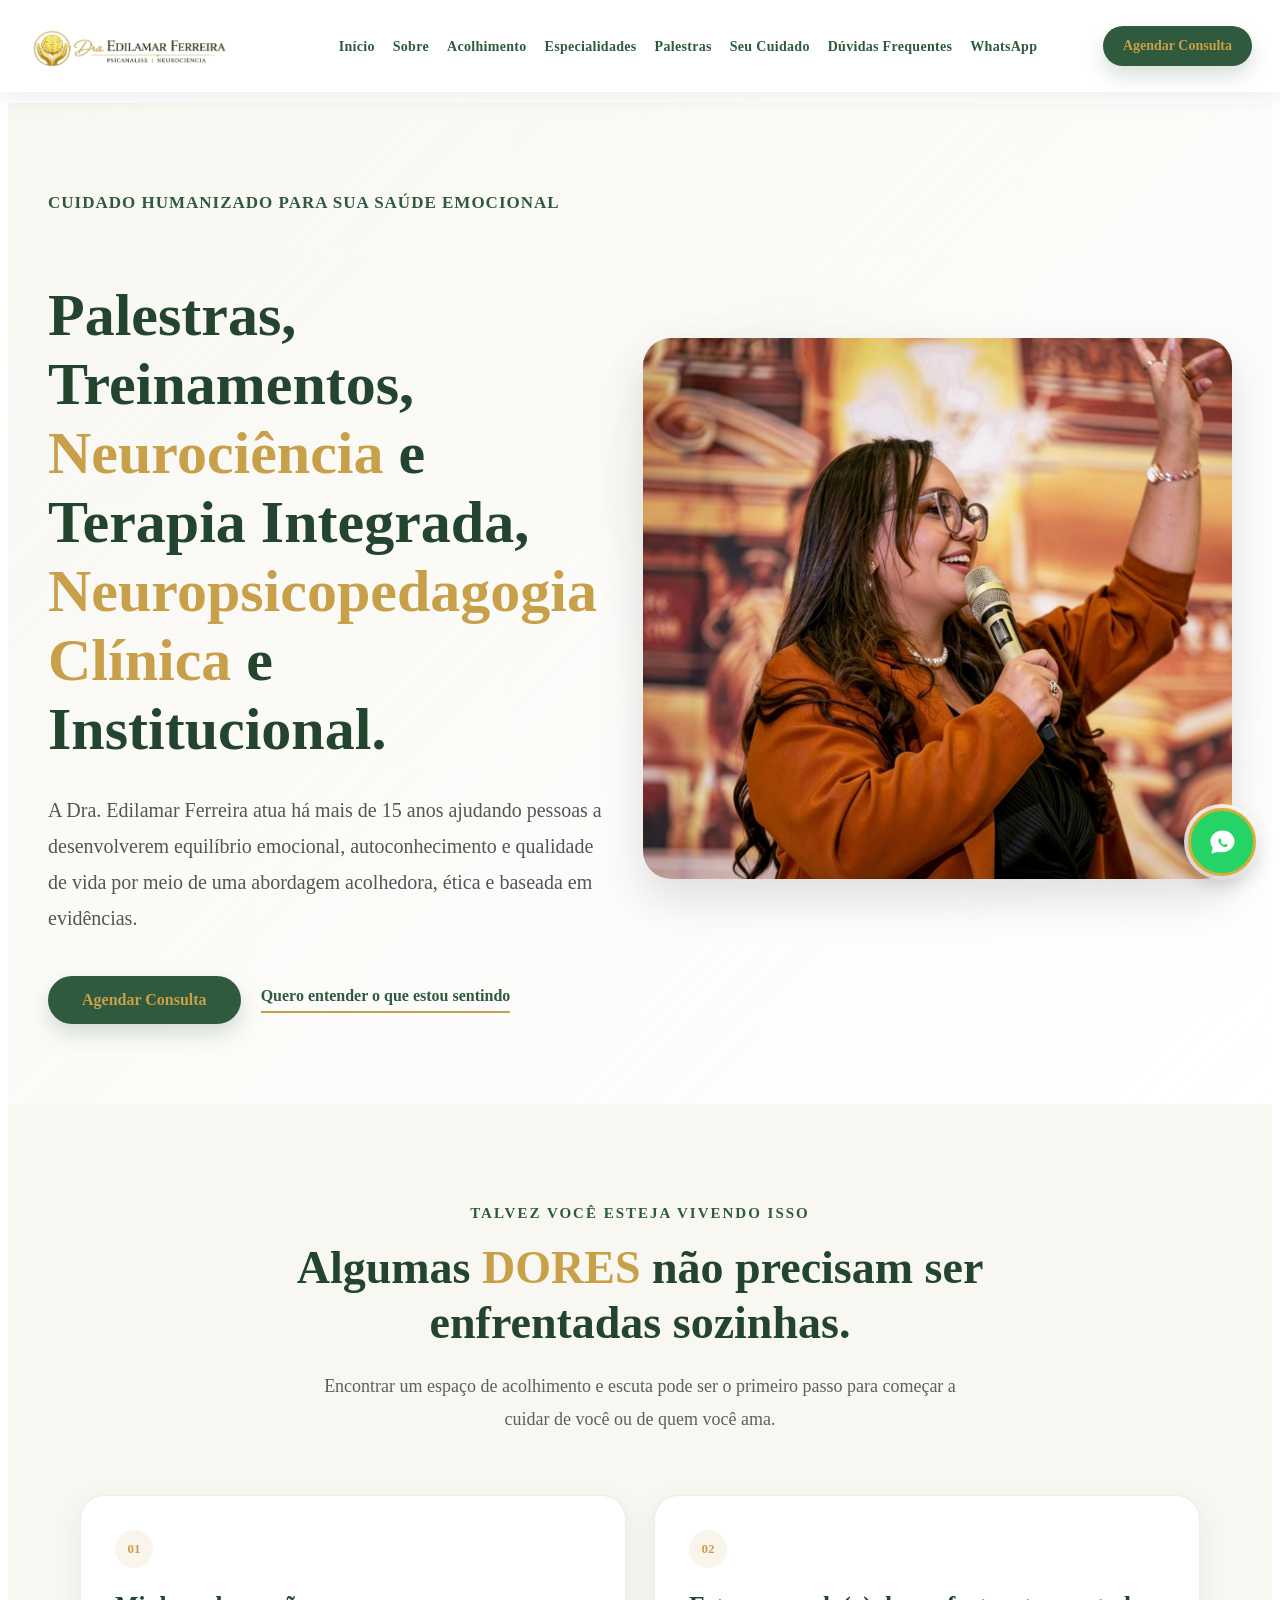
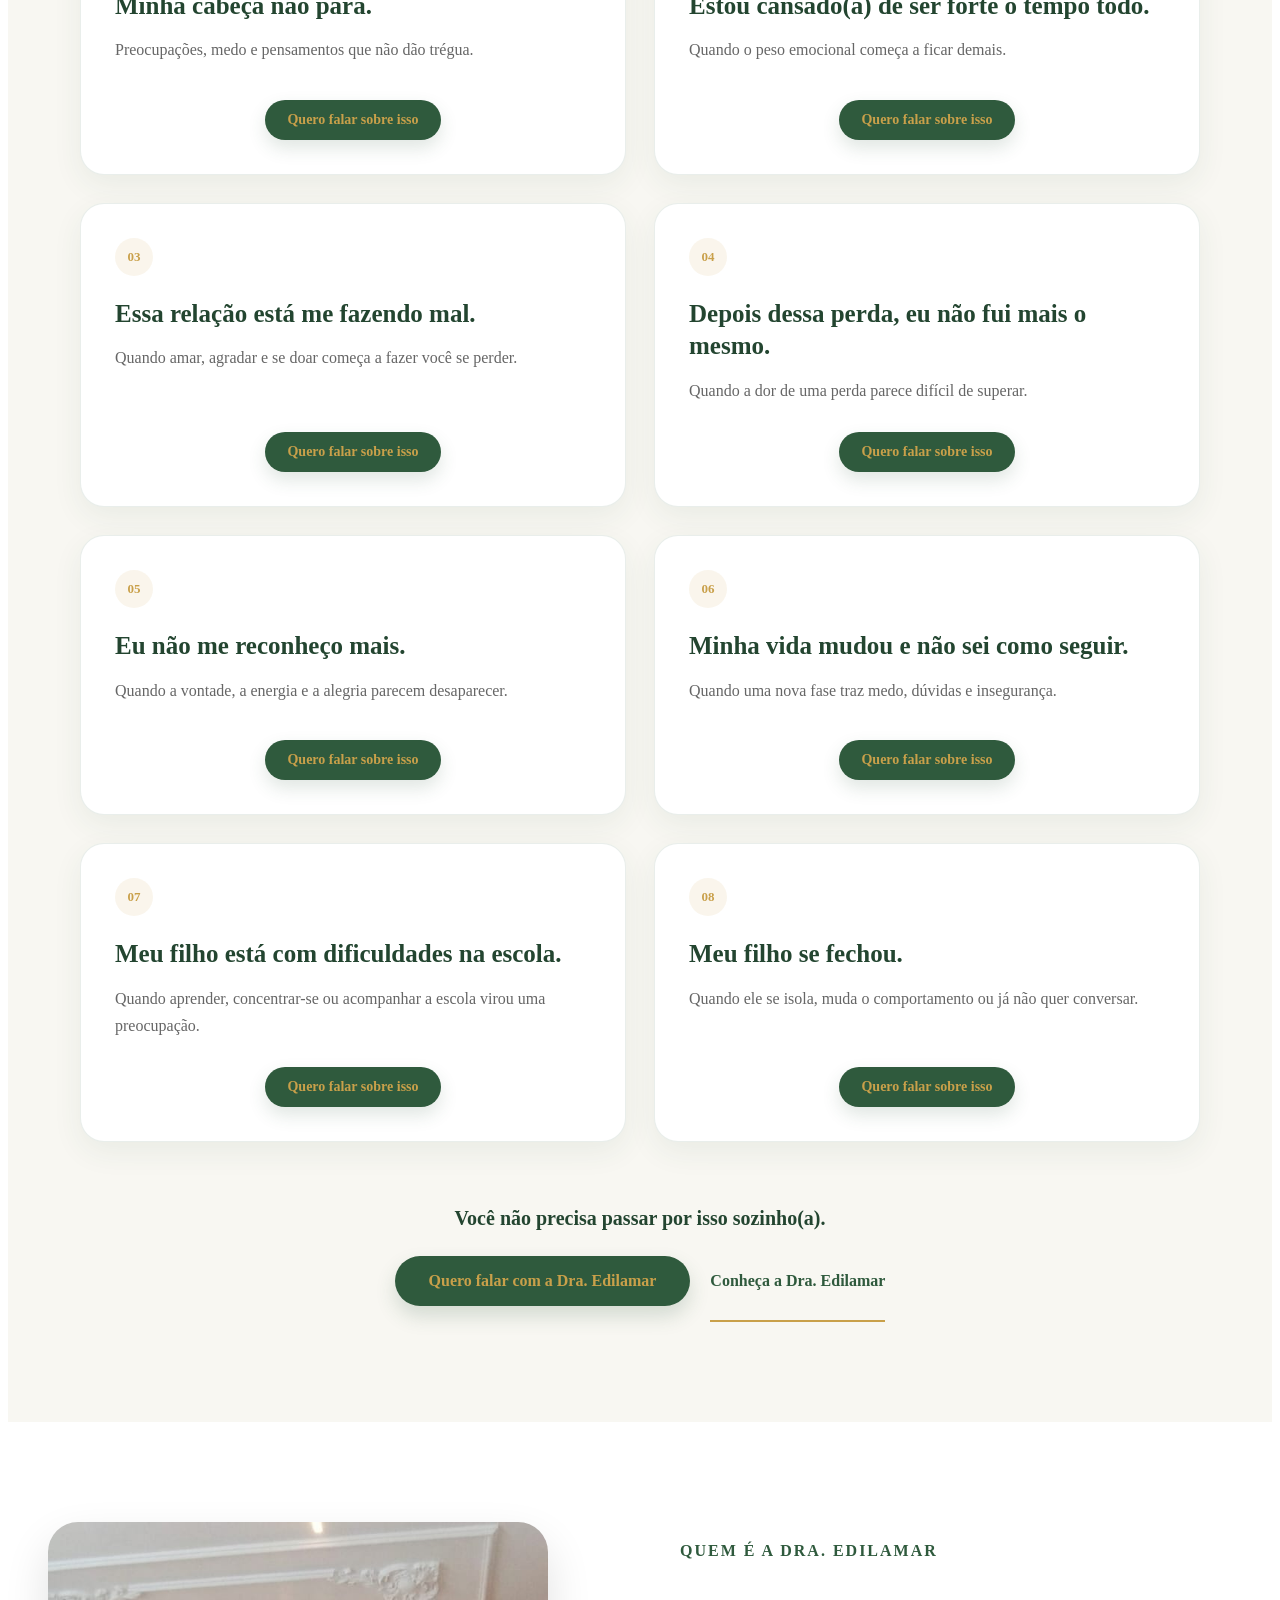
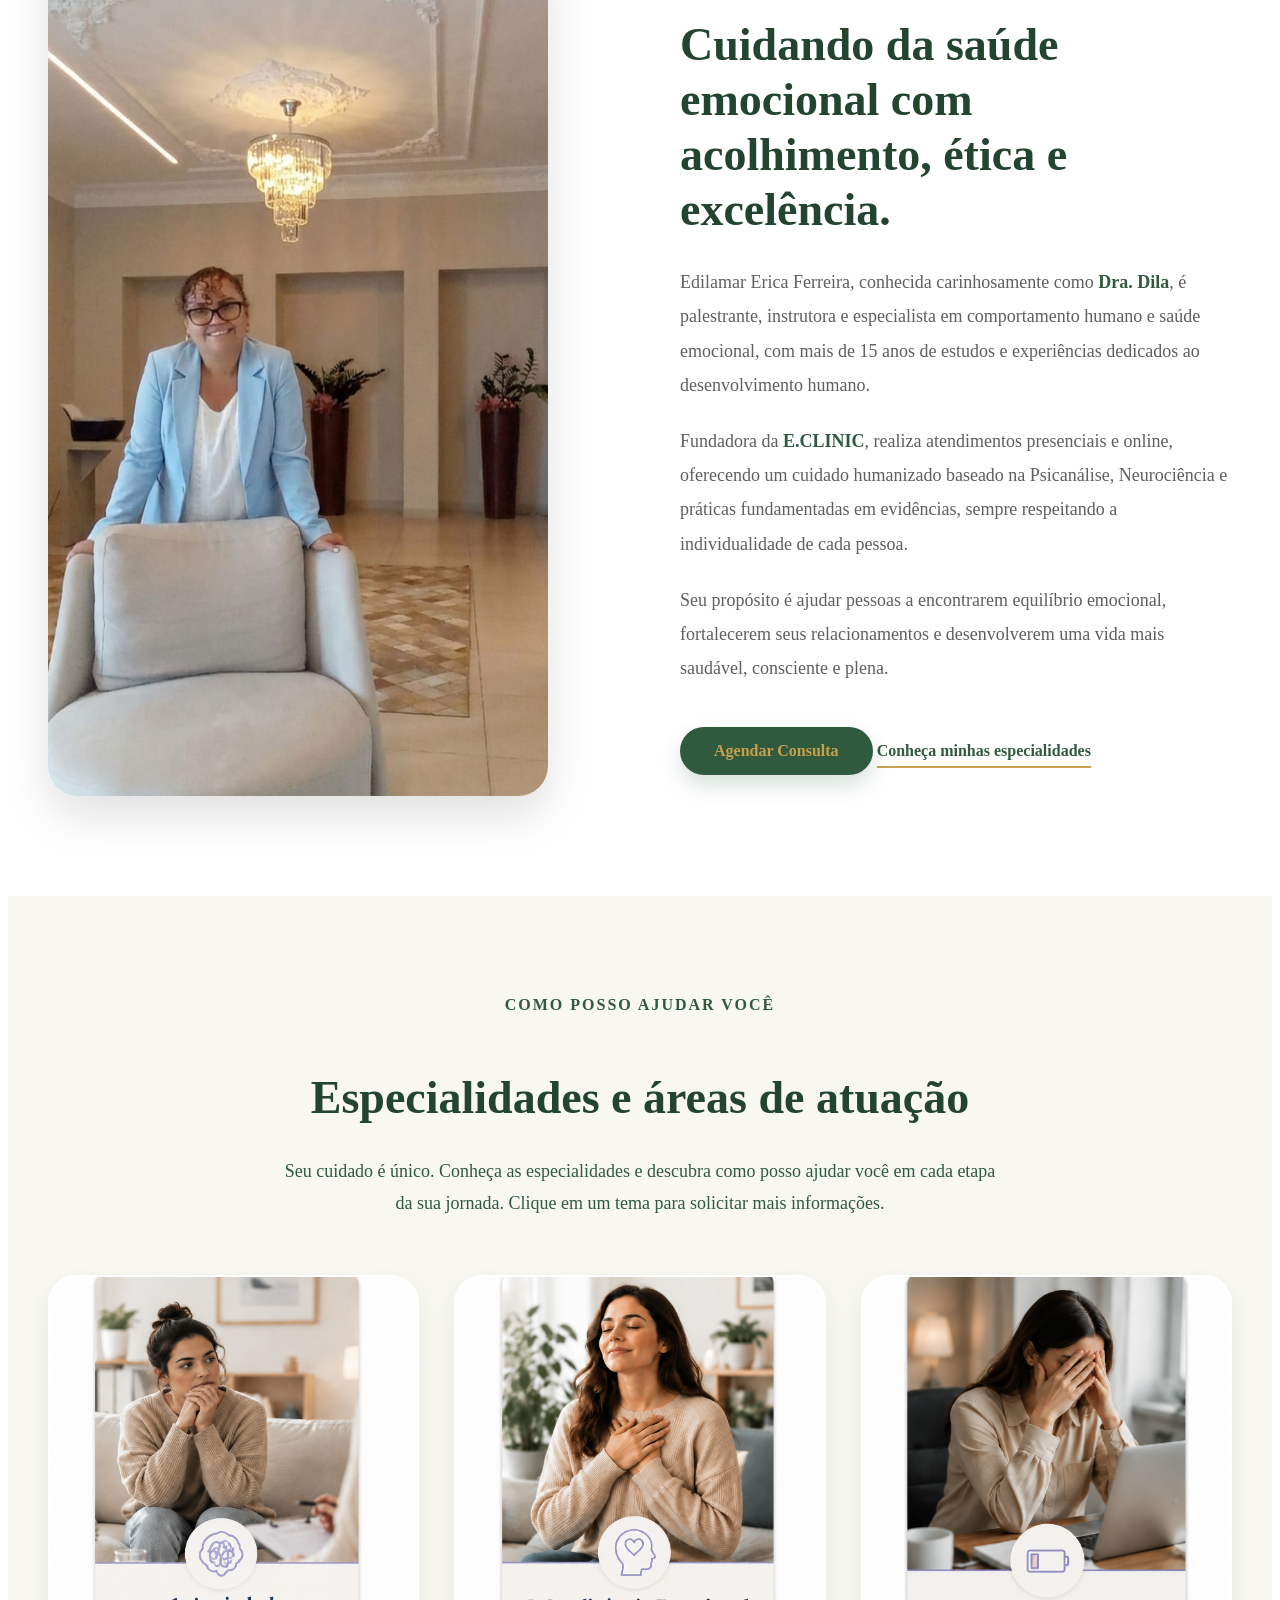
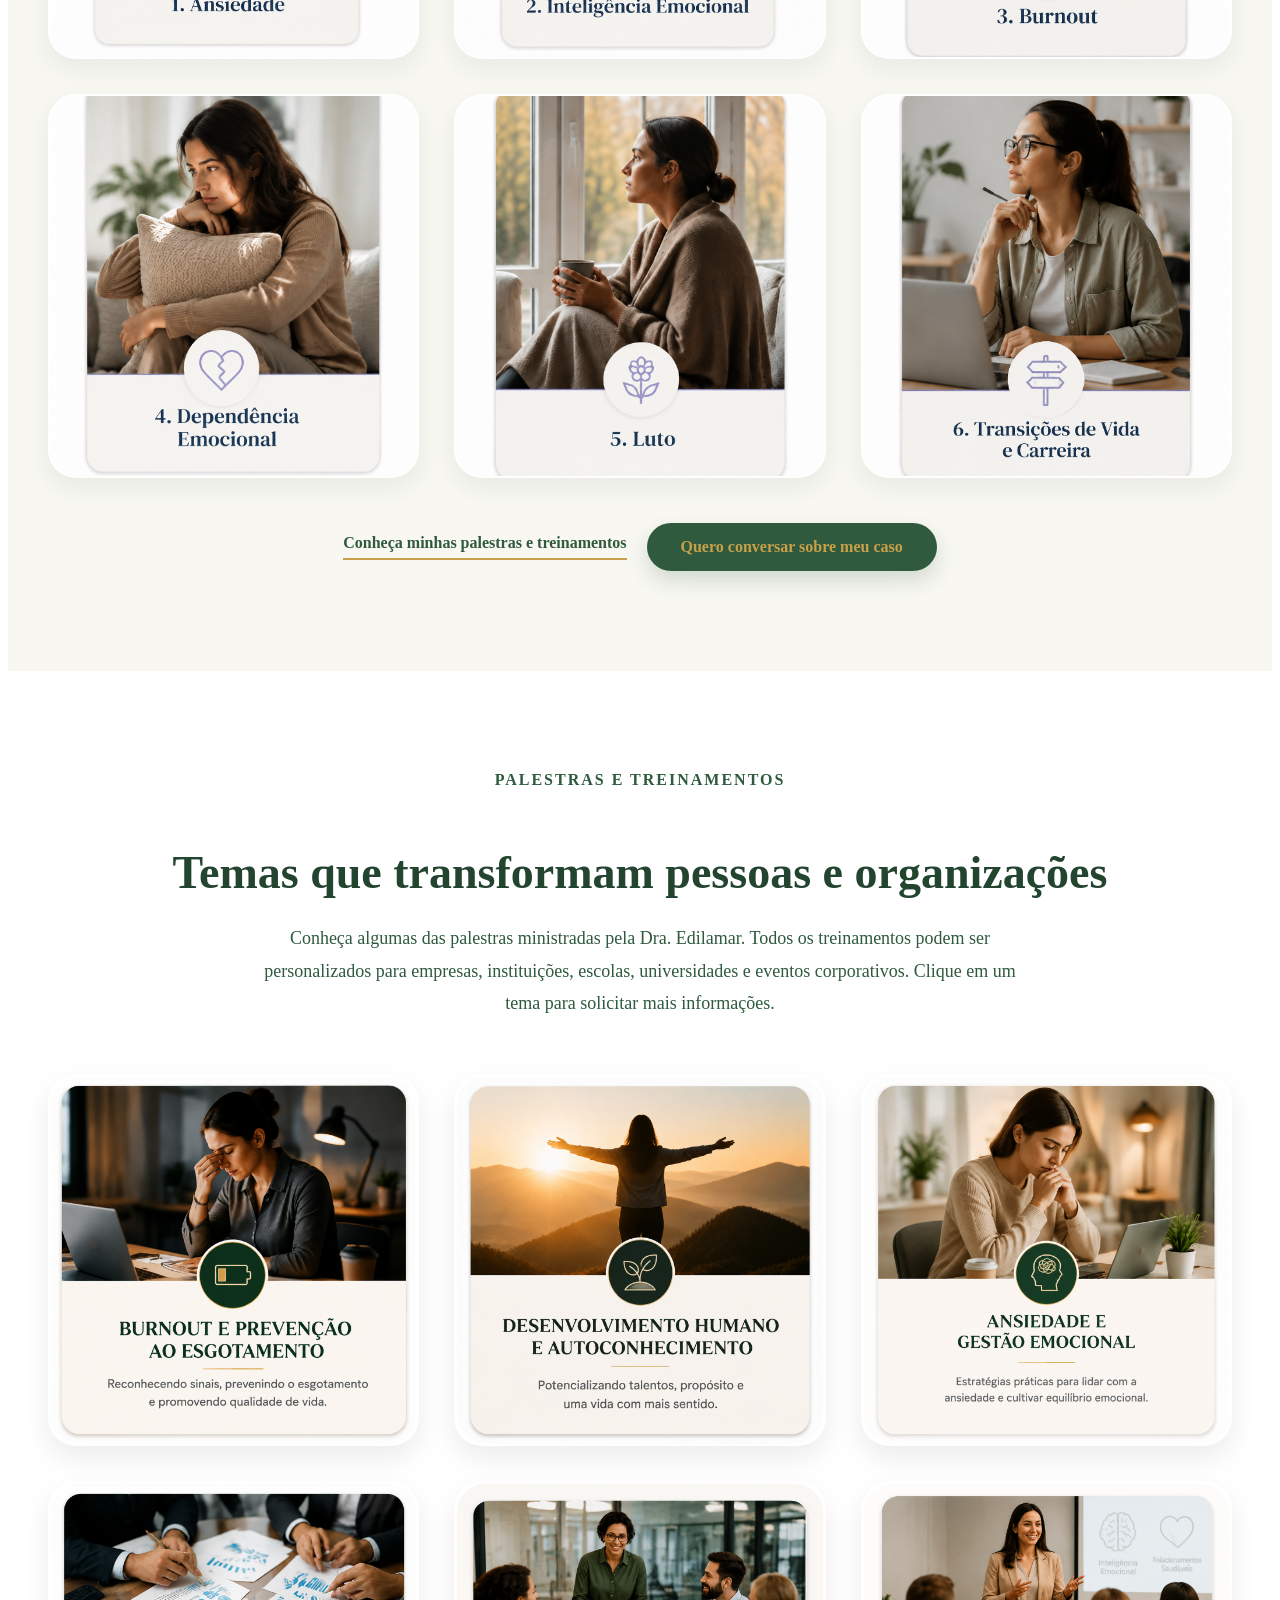
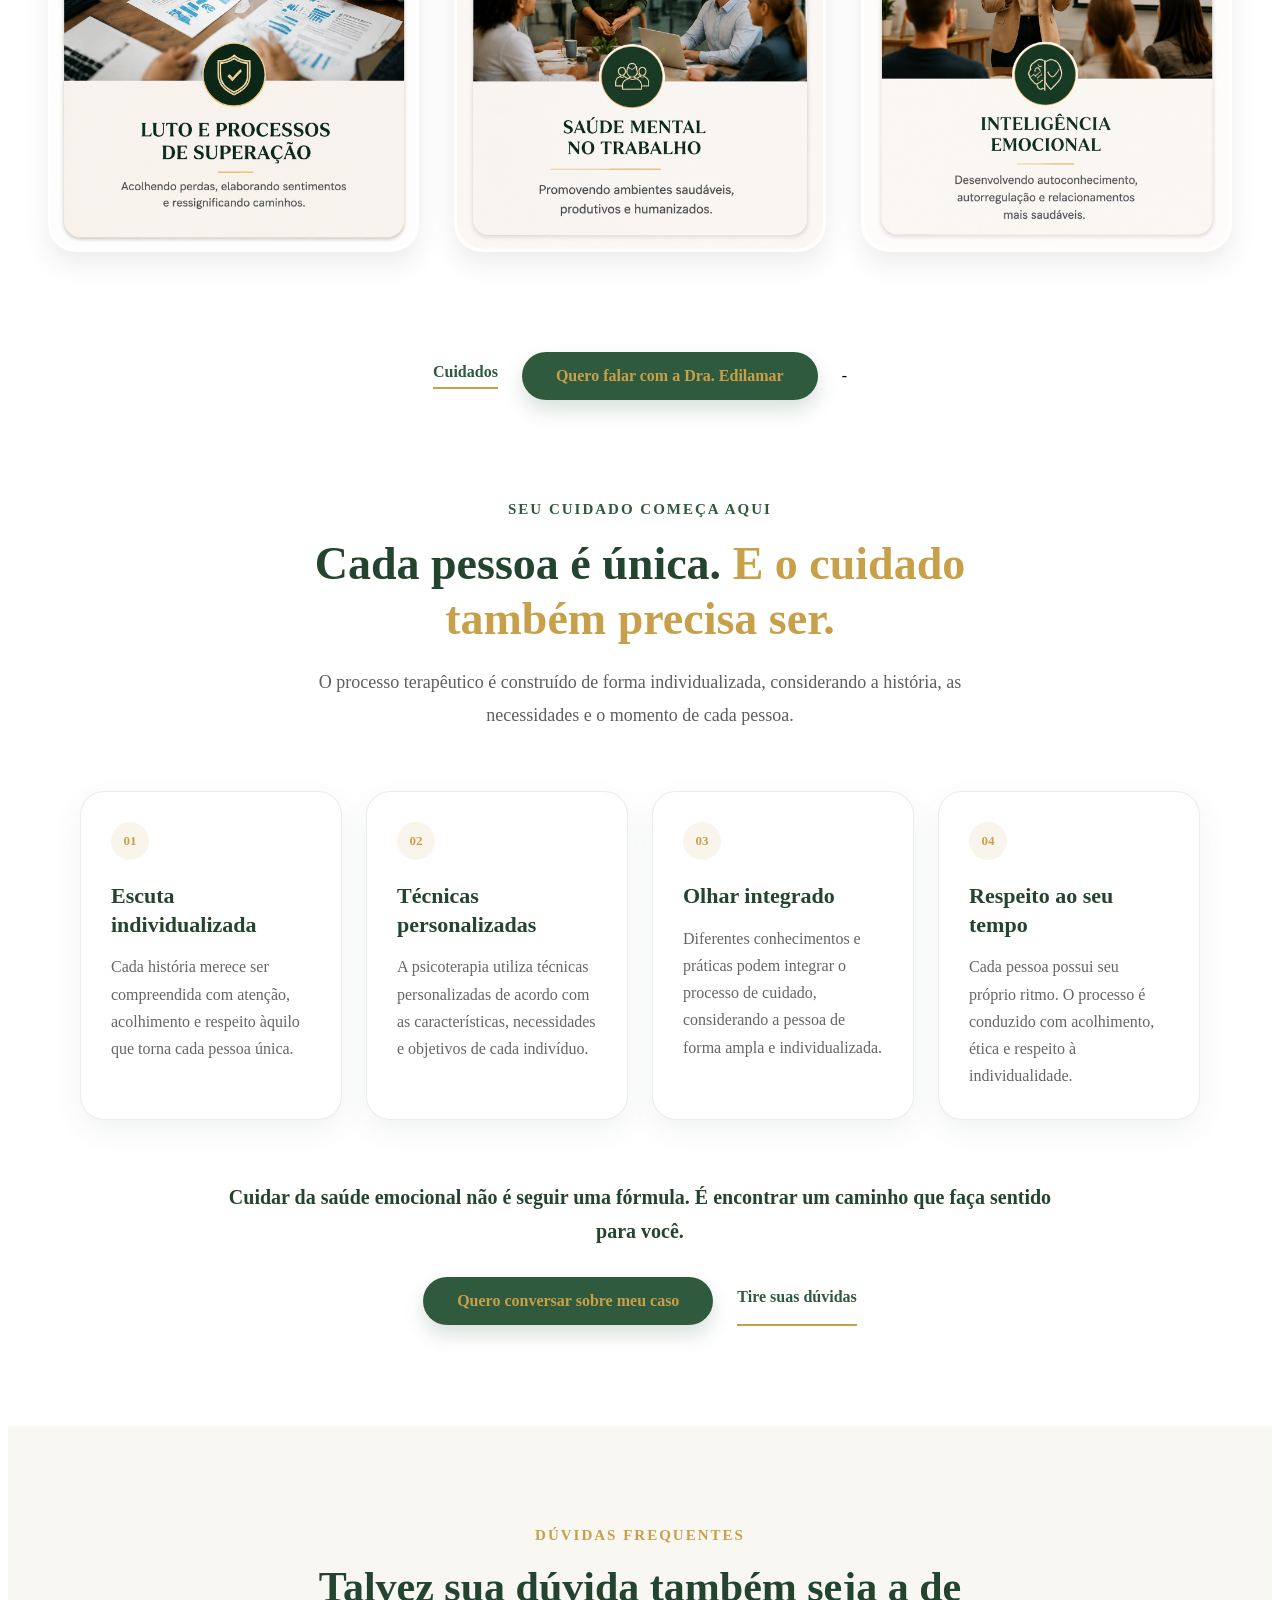
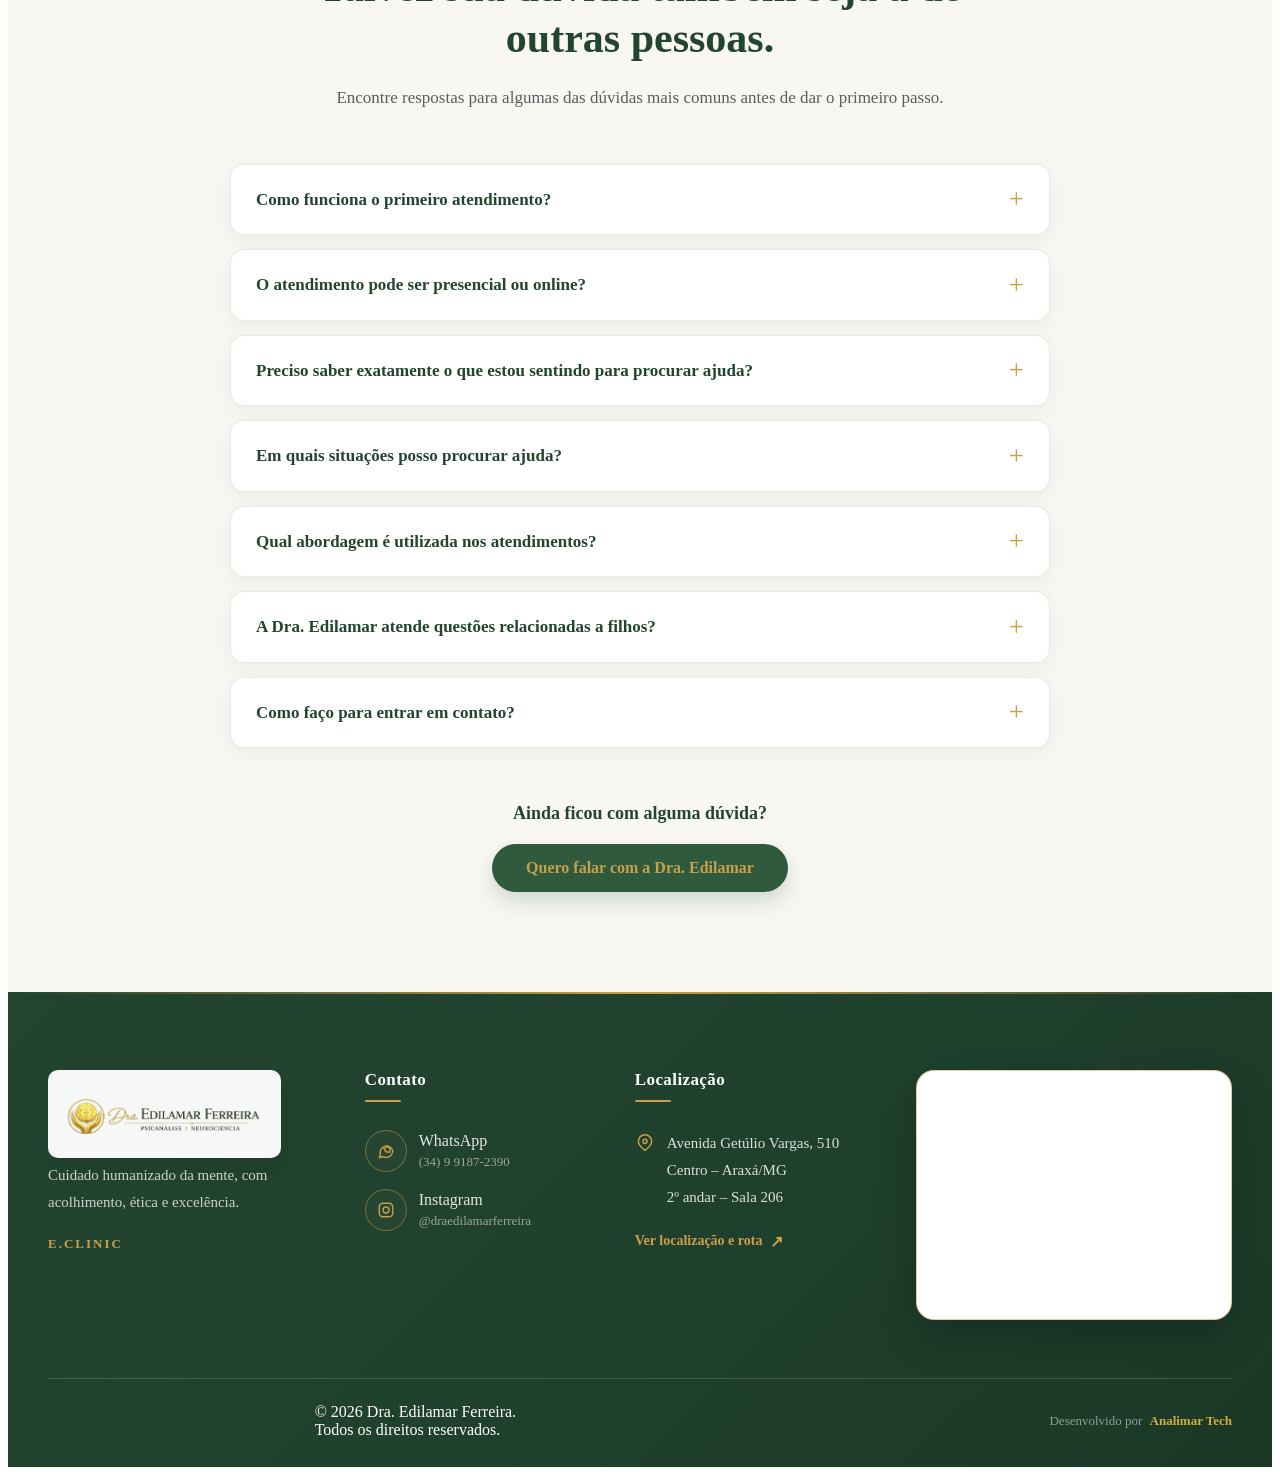
==== commit dc462a5b: "correcao link" ====
--- a/index.html
+++ b/index.html
@@ -73,7 +73,7 @@
                             <a
                                 href="https://wa.me/5534991872390?text=Ol%C3%A1%2C%20Dra.%20Edilamar.%20Encontrei%20seu%20site%20e%20gostaria%20de%20saber%20mais%20sobre%20o%20atendimento."
                                 target="_blank">
-                                rel="noopener noreferrer"
+
                                 WhatsApp
 
                             </a>
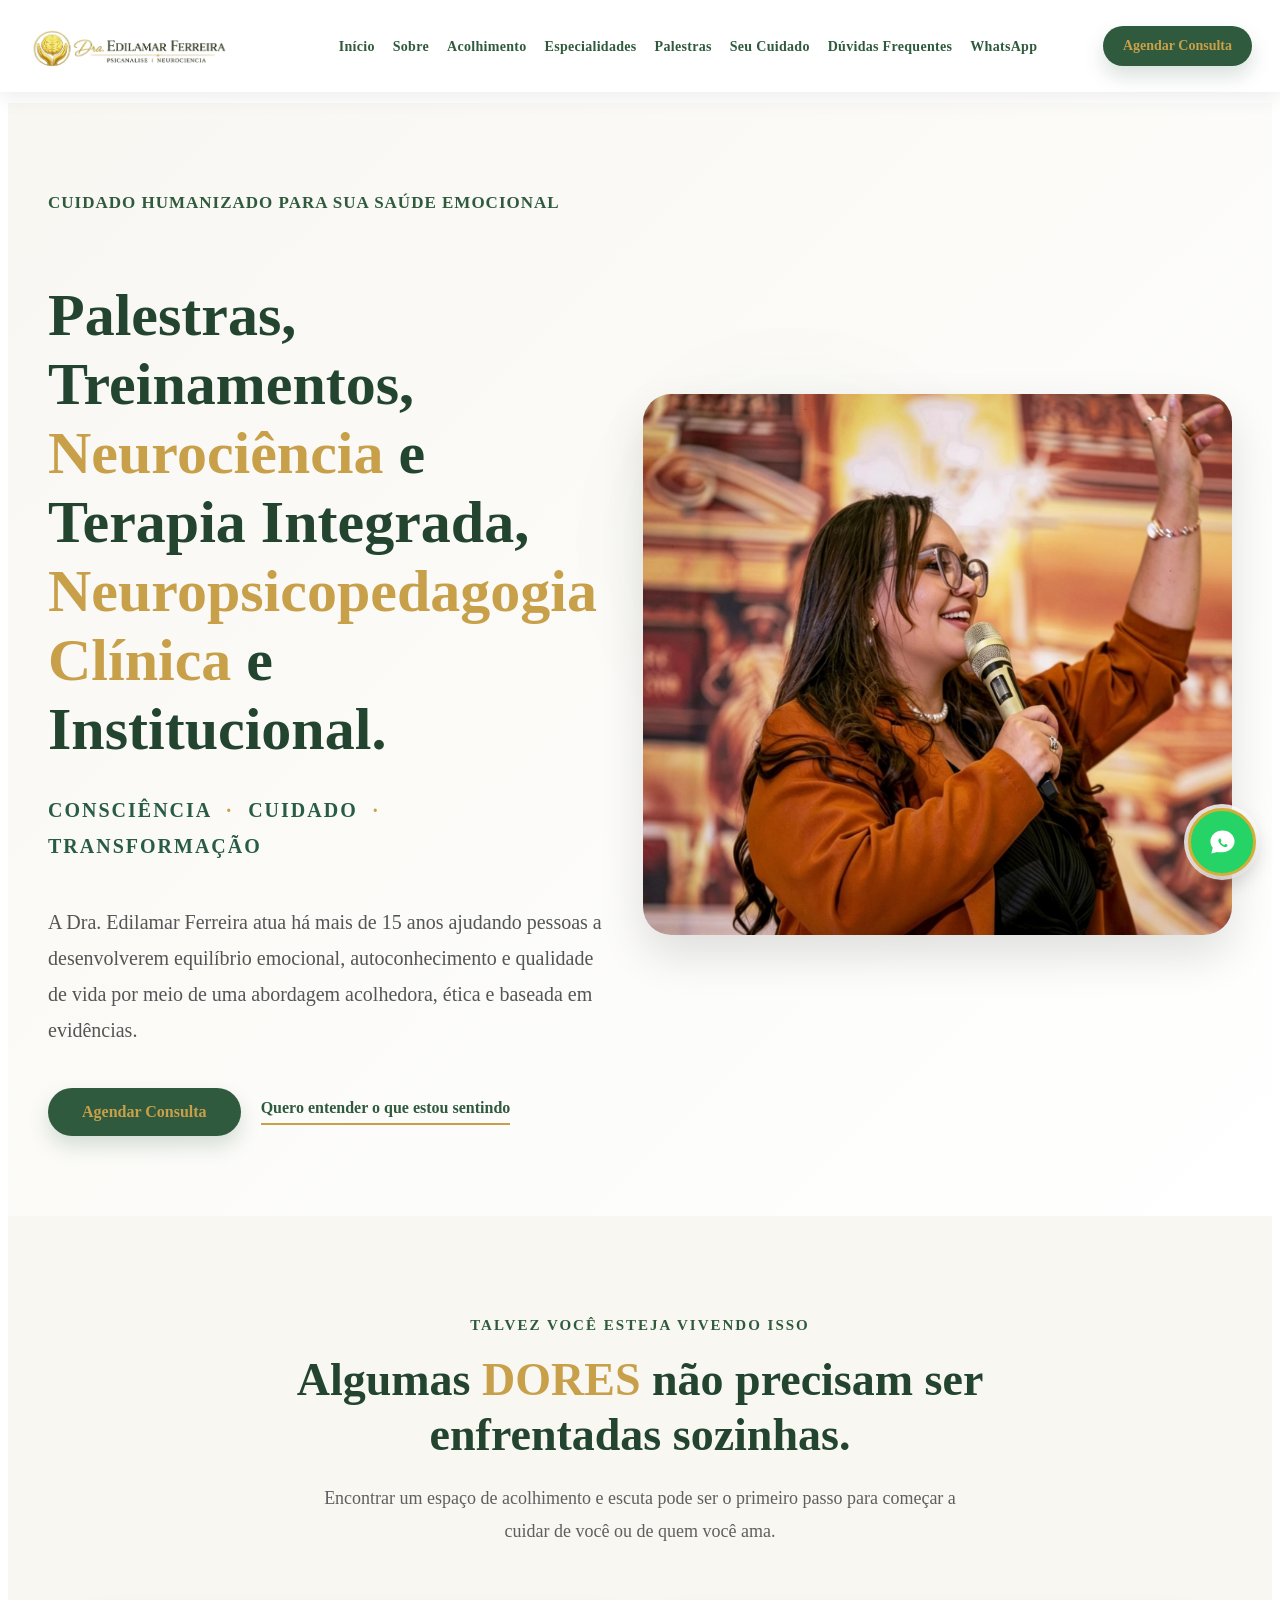
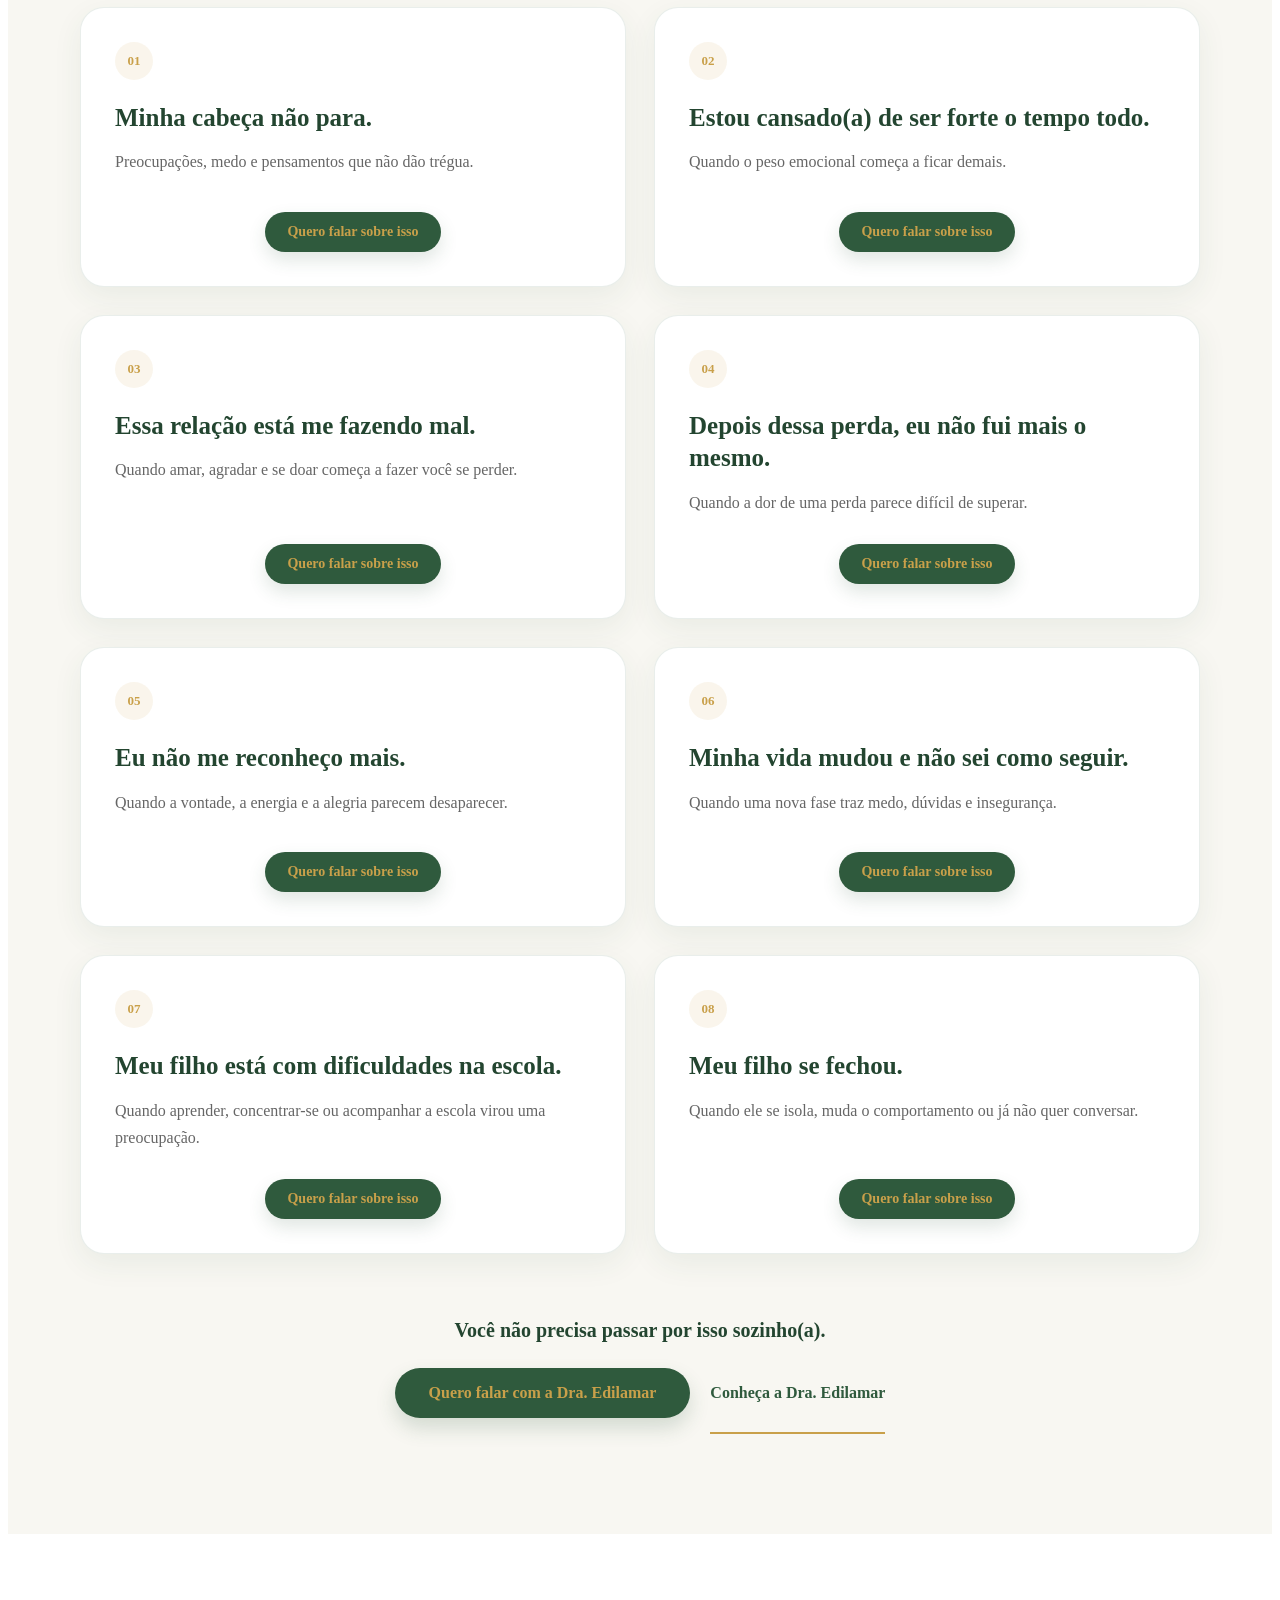
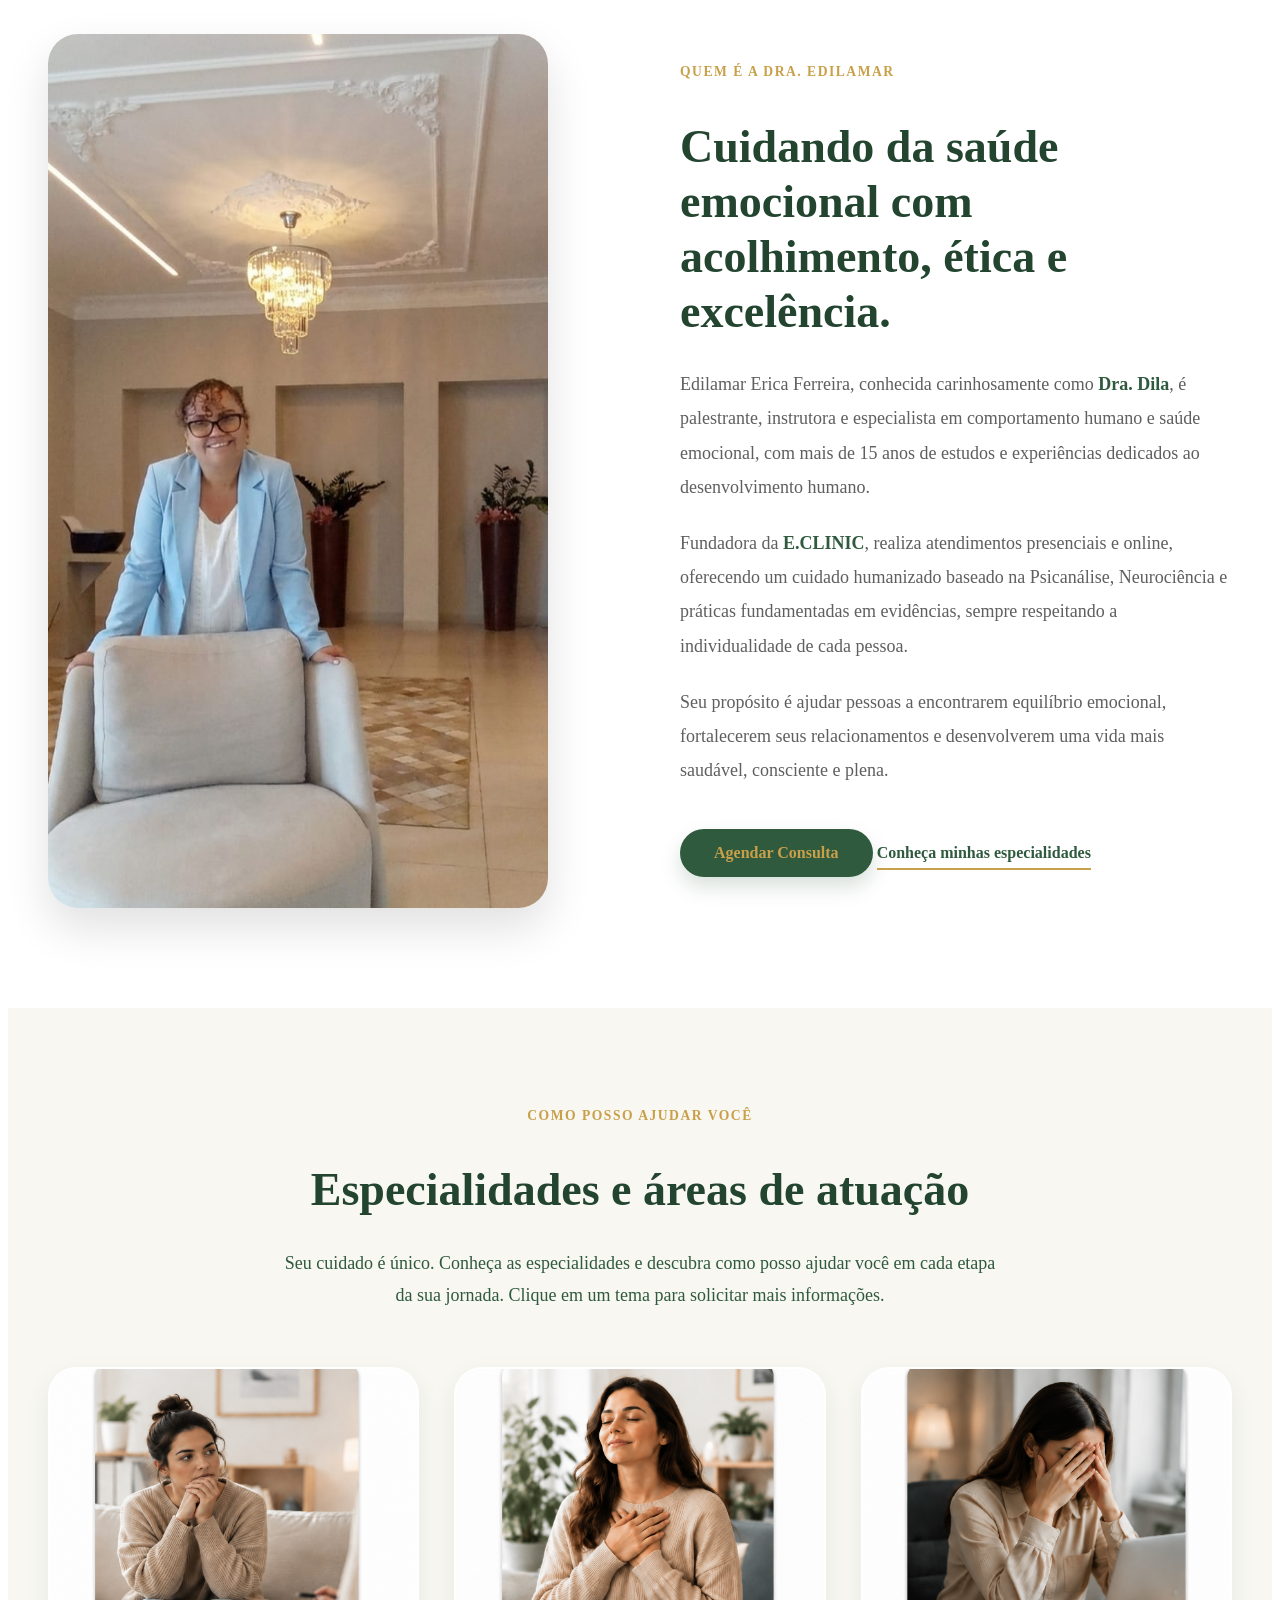
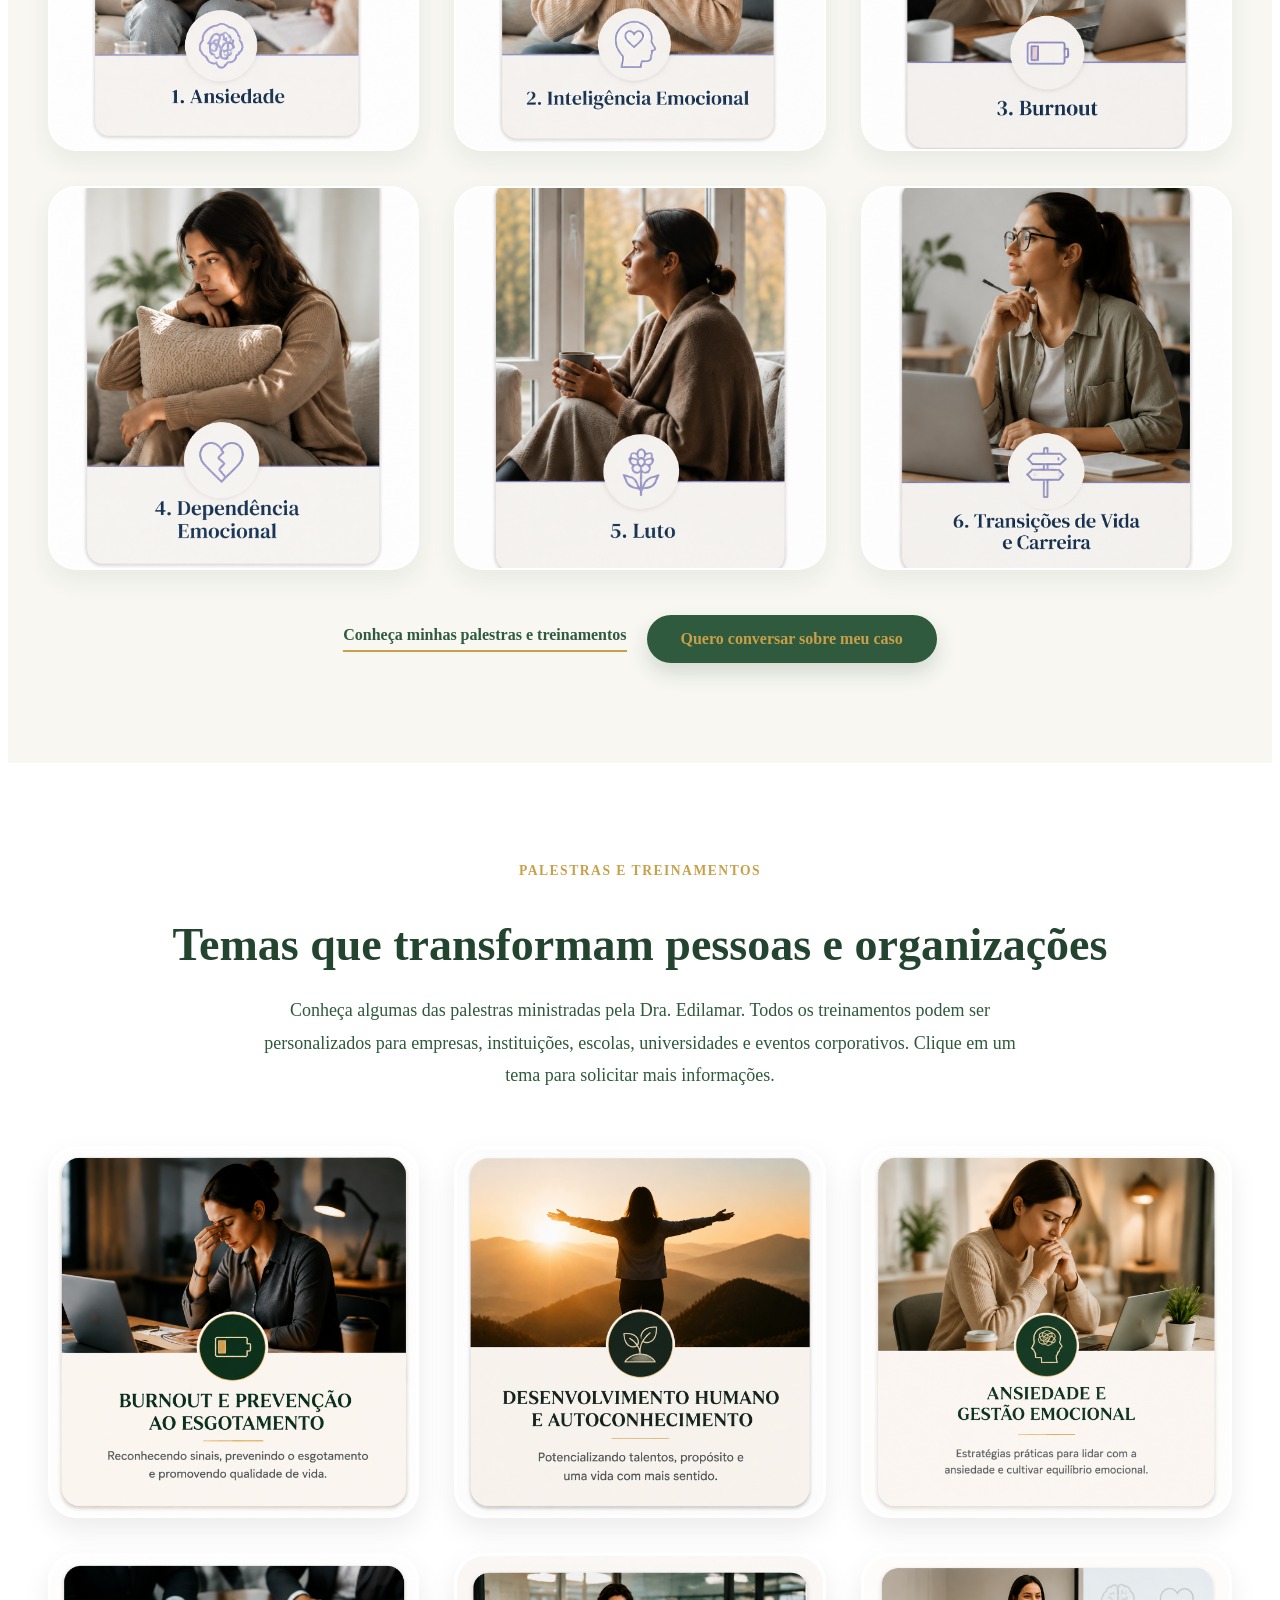
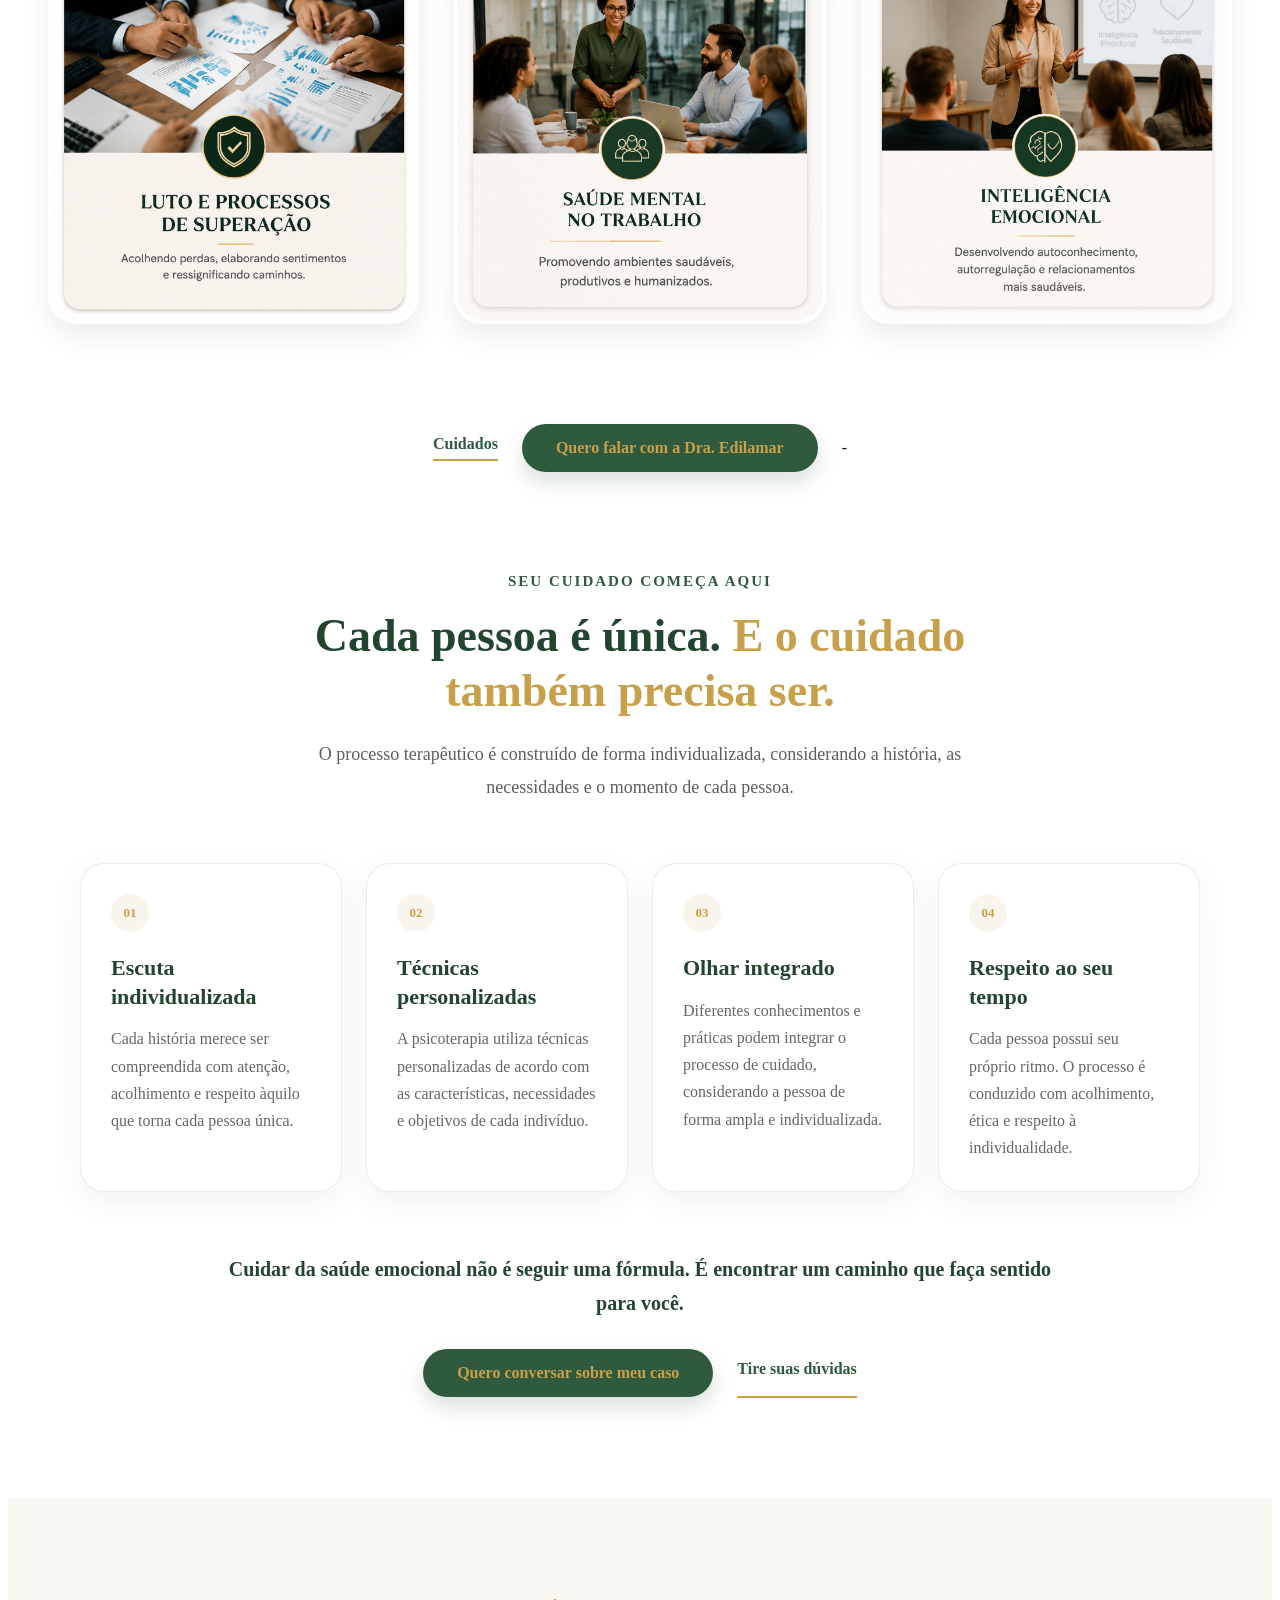
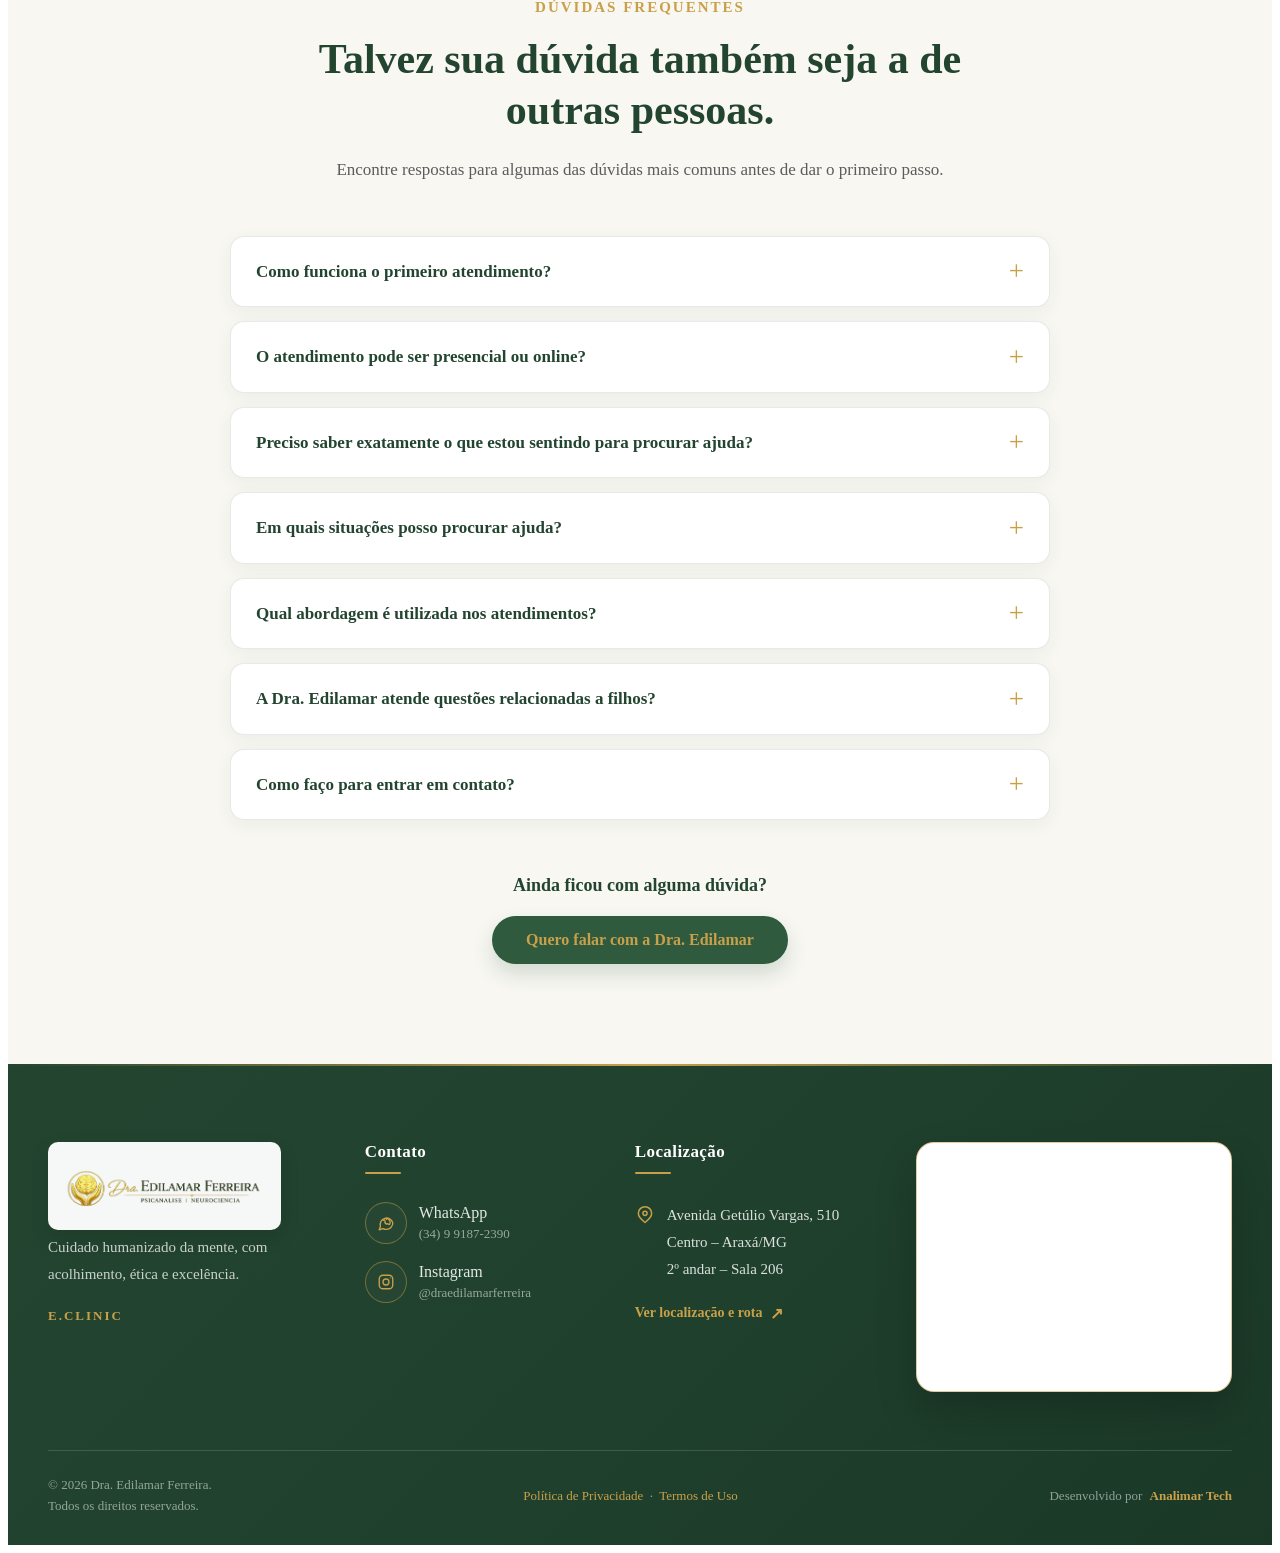
==== commit 7f047451: "Restaura estilos e ajusta páginas legais" ====
--- a/index.html
+++ b/index.html
@@ -130,6 +130,14 @@
                         <span>Neuropsicopedagogia Clínica</span> e
                         Institucional.
                     </h1>
+
+                    <p class="frase-banner">
+                        <span>CONSCIÊNCIA</span>
+                        <b>·</b>
+                        <span>CUIDADO</span>
+                        <b>·</b>
+                        <span>TRANSFORMAÇÃO</span>
+                    </p>
 
                     <p>
 
@@ -1396,59 +1404,71 @@
 
                 <div class="footer-bottom">
 
-                    <p></p>
-                    © 2026 Dra. Edilamar Ferreira.
-                    <br>
-                    Todos os direitos reservados.
-                </p>
-
-                <p class="footer-credit">
-                    Desenvolvido por
-
-                    <a
-                        href="https://wa.me/5534988380038?text=Ol%C3%A1%21%20Vi%20seu%20trabalho%20no%20site%20da%20Dra.%20Edilamar%20e%20gostaria%20de%20conhecer%20seus%20servi%C3%A7os."
-                        aria-label="Analimar Tech">
-
-                        Analimar Tech
-
-                    </a>
-                </p>
-
-            </div>
-
-        </footer>
-
-        <!-- BOTÃO FLUTUANTE WHATSAPP -->
-
-        <a
-            href="https://wa.me/5534991872390?text=Ol%C3%A1%2C%20Dra.%20Edilamar.%20Vi%20no%20site%20e%20gostaria%20de%20saber%20mais%20sobre%20o%20atendimento."
-            target="_blank"
-            rel="noopener noreferrer"
-            class="whatsapp-flutuante"
-            aria-label="Falar com a Dra. Edilamar pelo WhatsApp">
-
-            <span class="whatsapp-icone" aria-hidden="true">
-
-                <svg
-                    xmlns="http://www.w3.org/2000/svg"
-                    viewBox="0 0 48 48">
-
-                    <path
-                        fill="#ffffff"
-                        d="M24 4C12.95 4 4 12.06 4 22c0 4.02 1.42 7.73 3.79 10.67L5.5 42l9.65-2.38A20.15 20.15 0 0 0 24 40c11.05 0 20-8.06 20-18S35.05 4 24 4Z" />
-
-                    <path
-                        fill="#25D366"
-                        d="M31.67 27.56c-.38-.2-2.23-1.1-2.57-1.22-.35-.13-.6-.2-.85.2-.25.38-.98 1.22-1.2 1.47-.22.25-.44.28-.82.1-.38-.2-1.61-.6-3.06-1.9-1.13-1-1.89-2.23-2.11-2.6-.22-.38-.02-.58.17-.77.17-.17.38-.44.57-.66.2-.22.25-.38.38-.63.13-.25.06-.47-.03-.66-.1-.2-.85-2.04-1.16-2.79-.3-.73-.61-.63-.85-.64-.22-.01-.47-.01-.72-.01s-.66.1-.99.47c-.34.38-1.3 1.27-1.3 3.1s1.33 3.6 1.52 3.85c.19.25 2.62 4 6.35 5.6.89.38 1.58.61 2.12.78.89.28 1.7.24 2.34.15.71-.1 2.23-.91 2.55-1.8.31-.88.31-1.64.22-1.8-.1-.16-.35-.25-.73-.44Z" />
-
-                </svg>
-
-            </span>
-
-        </a>
-
-        <script src="./js/script.js"></script>
-
-    </body>
-
-</html>
+                    <p>
+                        © 2026 Dra. Edilamar Ferreira.
+                        <br>
+                        Todos os direitos reservados.
+                    </p>
+
+                    <p>
+                        <a href="politica-de-privacidade.html">
+                            Política de Privacidade
+                        </a>
+
+                        &nbsp;·&nbsp;
+
+                        <a href="termos-de-uso.html">
+                            Termos de Uso
+                        </a>
+                    </p>
+
+                    <p class="footer-credit">
+                        Desenvolvido por
+
+                        <a
+                            href="https://wa.me/5534988380038?text=Ol%C3%A1%21%20Vi%20seu%20trabalho%20no%20site%20da%20Dra.%20Edilamar%20e%20gostaria%20de%20conhecer%20seus%20servi%C3%A7os."
+                            aria-label="Analimar Tech">
+
+                            Analimar Tech
+
+                        </a>
+                    </p>
+
+                </div>
+
+            </footer>
+
+            <!-- BOTÃO FLUTUANTE WHATSAPP -->
+
+            <a
+                href="https://wa.me/5534991872390?text=Ol%C3%A1%2C%20Dra.%20Edilamar.%20Vi%20no%20site%20e%20gostaria%20de%20saber%20mais%20sobre%20o%20atendimento."
+                target="_blank"
+                rel="noopener noreferrer"
+                class="whatsapp-flutuante"
+                aria-label="Falar com a Dra. Edilamar pelo WhatsApp">
+
+                <span class="whatsapp-icone" aria-hidden="true">
+
+                    <svg
+                        xmlns="http://www.w3.org/2000/svg"
+                        viewBox="0 0 48 48">
+
+                        <path
+                            fill="#ffffff"
+                            d="M24 4C12.95 4 4 12.06 4 22c0 4.02 1.42 7.73 3.79 10.67L5.5 42l9.65-2.38A20.15 20.15 0 0 0 24 40c11.05 0 20-8.06 20-18S35.05 4 24 4Z" />
+
+                        <path
+                            fill="#25D366"
+                            d="M31.67 27.56c-.38-.2-2.23-1.1-2.57-1.22-.35-.13-.6-.2-.85.2-.25.38-.98 1.22-1.2 1.47-.22.25-.44.28-.82.1-.38-.2-1.61-.6-3.06-1.9-1.13-1-1.89-2.23-2.11-2.6-.22-.38-.02-.58.17-.77.17-.17.38-.44.57-.66.2-.22.25-.38.38-.63.13-.25.06-.47-.03-.66-.1-.2-.85-2.04-1.16-2.79-.3-.73-.61-.63-.85-.64-.22-.01-.47-.01-.72-.01s-.66.1-.99.47c-.34.38-1.3 1.27-1.3 3.1s1.33 3.6 1.52 3.85c.19.25 2.62 4 6.35 5.6.89.38 1.58.61 2.12.78.89.28 1.7.24 2.34.15.71-.1 2.23-.91 2.55-1.8.31-.88.31-1.64.22-1.8-.1-.16-.35-.25-.73-.44Z" />
+
+                    </svg>
+
+                </span>
+
+            </a>
+
+            <script src="./js/script.js"></script>
+
+        </body>
+
+    </html>
--- a/css/style.css
+++ b/css/style.css
@@ -3368,4 +3368,187 @@
         background: #f8f5ec;
         color: #b28a22;
     }
+}
+
+/* LINKS LEGAIS DO RODAPÉ */
+
+.footer-bottom p a {
+    color: #C9A04A;
+    text-decoration: none;
+    transition: color 0.3s ease;
+}
+
+.footer-bottom p a:hover {
+    color: #ffffff;
+}
+
+/* =========================================
+   ÍCONE DO MENU — HAMBÚRGUER / X
+   ========================================= */
+
+@media (max-width: 768px) {
+
+    .cabecalho:has(.menu.ativo) .menu-mobile {
+        font-size: 0;
+    }
+
+    .cabecalho:has(.menu.ativo) .menu-mobile::before {
+        content: "×";
+        font-size: 30px;
+        line-height: 1;
+    }
+
+}
+
+/* FRASE-CONCEITO DO BANNER */
+
+.frase-banner {
+    margin-top: 22px;
+    font-size: 1.05rem;
+    font-weight: 600;
+    letter-spacing: 2px;
+    line-height: 1.6;
+    color: #285c43;
+}
+
+.frase-banner span {
+    color: #285c43;
+}
+
+.frase-banner b {
+    color: #c9a04a;
+    margin: 0 8px;
+    font-weight: 600;
+}
+
+/* =========================================
+   PÁGINAS LEGAIS
+   ========================================= */
+
+.pagina-legal {
+    min-height: 100vh;
+    background-color: #f8f7f2;
+    padding: 80px 20px;
+}
+
+.container-legal {
+    width: min(900px, 100%);
+    margin: 0 auto;
+    background-color: #ffffff;
+    padding: 60px;
+    border-radius: 12px;
+    box-shadow: 0 8px 30px rgba(0, 0, 0, 0.06);
+}
+
+.voltar-site {
+    display: inline-block;
+    margin-bottom: 40px;
+    color: #285c43;
+    text-decoration: none;
+    font-weight: 600;
+}
+
+.voltar-site:hover {
+    color: #c9a04a;
+}
+
+.titulo-pequeno {
+    display: block;
+    margin-bottom: 12px;
+    color: #c9a04a;
+    font-size: 0.85rem;
+    font-weight: 700;
+    letter-spacing: 1.5px;
+}
+
+.container-legal h1 {
+    margin-bottom: 25px;
+    color: #1f4d38;
+    font-size: 2.5rem;
+}
+
+.introducao-legal {
+    margin-bottom: 45px;
+    color: #555555;
+    font-size: 1.05rem;
+    line-height: 1.8;
+}
+
+.container-legal section {
+    margin-bottom: 35px;
+}
+
+.container-legal h2 {
+    margin-bottom: 15px;
+    color: #285c43;
+    font-size: 1.35rem;
+}
+
+.container-legal p {
+    margin-bottom: 15px;
+    color: #555555;
+    font-size: 1rem;
+    line-height: 1.8;
+}
+
+.atualizacao-legal {
+    margin-top: 45px;
+    padding-top: 20px;
+    border-top: 1px solid #e5e1d5;
+    color: #777777 !important;
+    font-size: 0.9rem !important;
+}
+
+.container-legal .botao {
+    display: inline-block;
+    margin-top: 20px;
+    text-decoration: none;
+}
+
+
+/* =========================================
+   RESPONSIVIDADE — PÁGINAS LEGAIS
+   ========================================= */
+
+@media (max-width: 768px) {
+
+    .pagina-legal {
+        padding: 40px 15px;
+    }
+
+    .container-legal {
+        padding: 35px 25px;
+    }
+
+    .container-legal h1 {
+        font-size: 2rem;
+    }
+
+    .container-legal h2 {
+        font-size: 1.2rem;
+    }
+
+    .container-legal p {
+        font-size: 0.95rem;
+    }
+}
+
+
+@media (max-width: 480px) {
+
+    .pagina-legal {
+        padding: 25px 12px;
+    }
+
+    .container-legal {
+        padding: 30px 20px;
+    }
+
+    .container-legal h1 {
+        font-size: 1.7rem;
+    }
+
+    .voltar-site {
+        margin-bottom: 30px;
+    }
 }
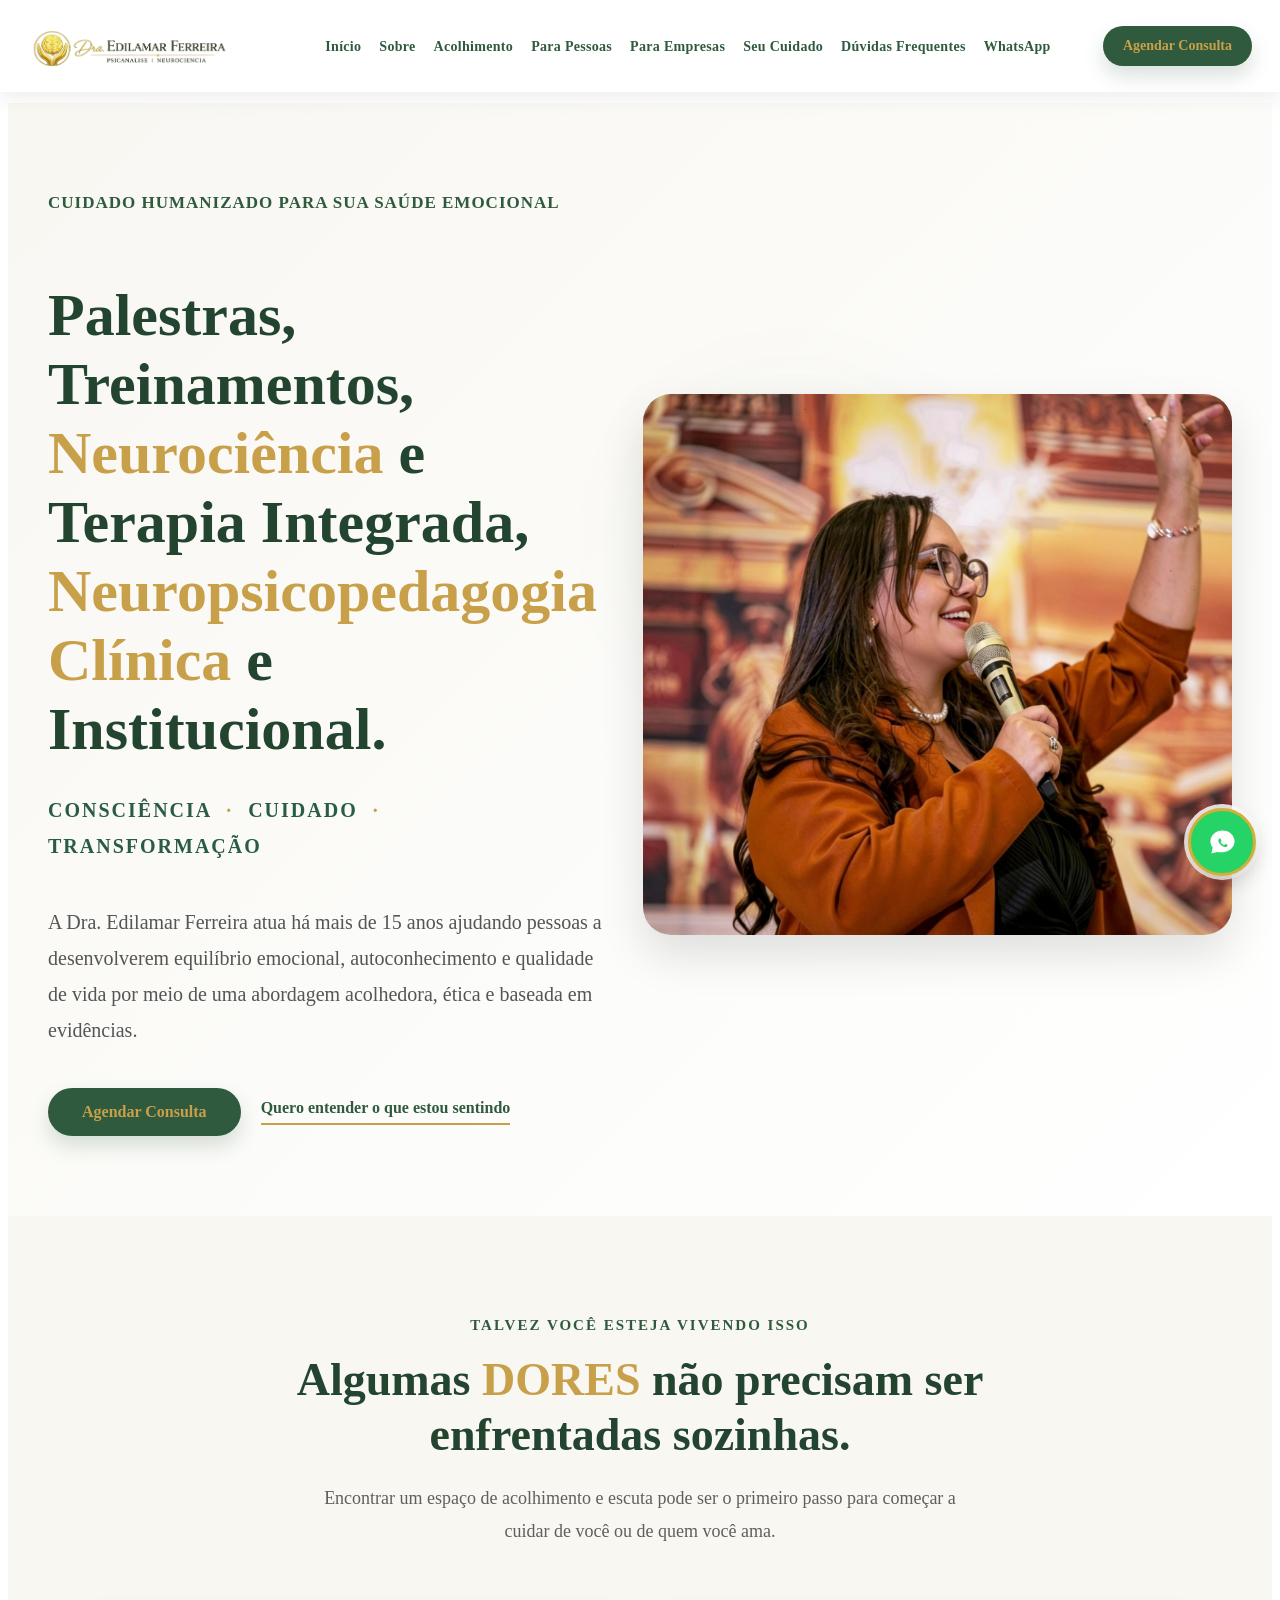
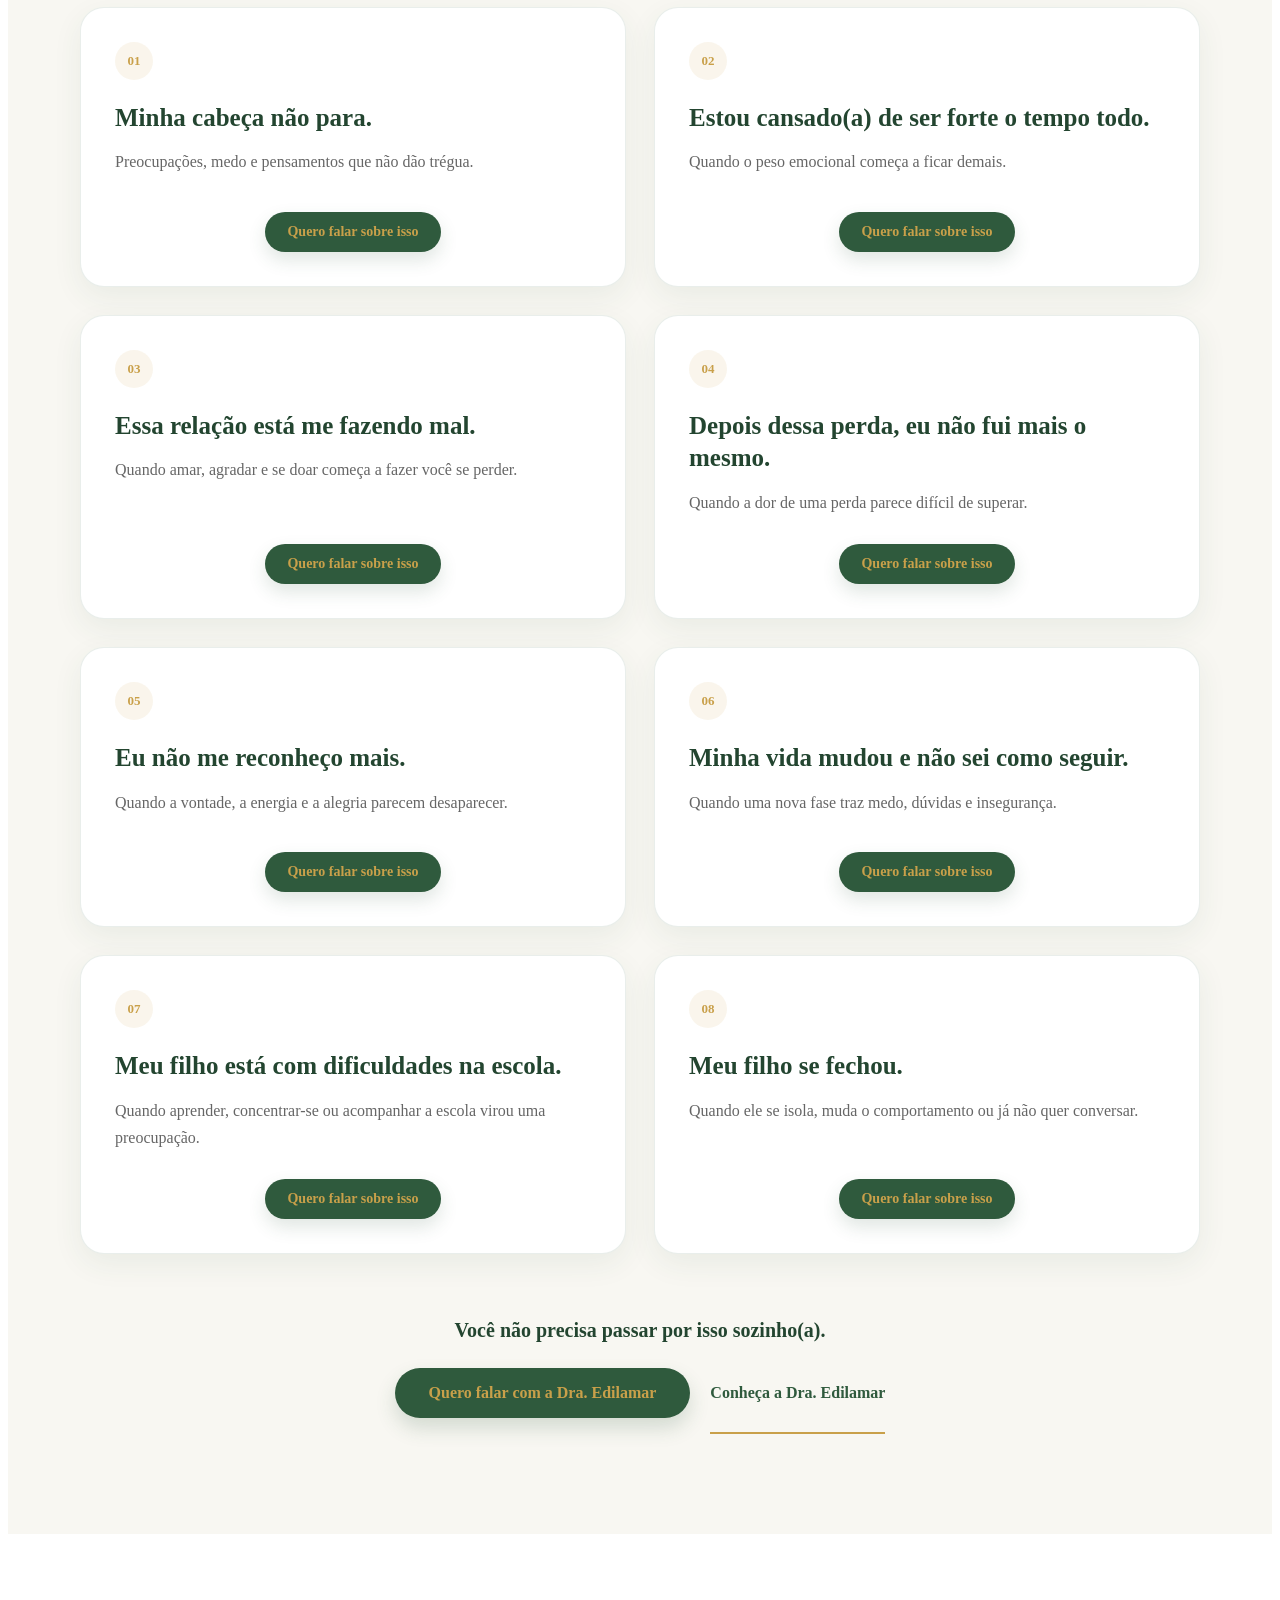
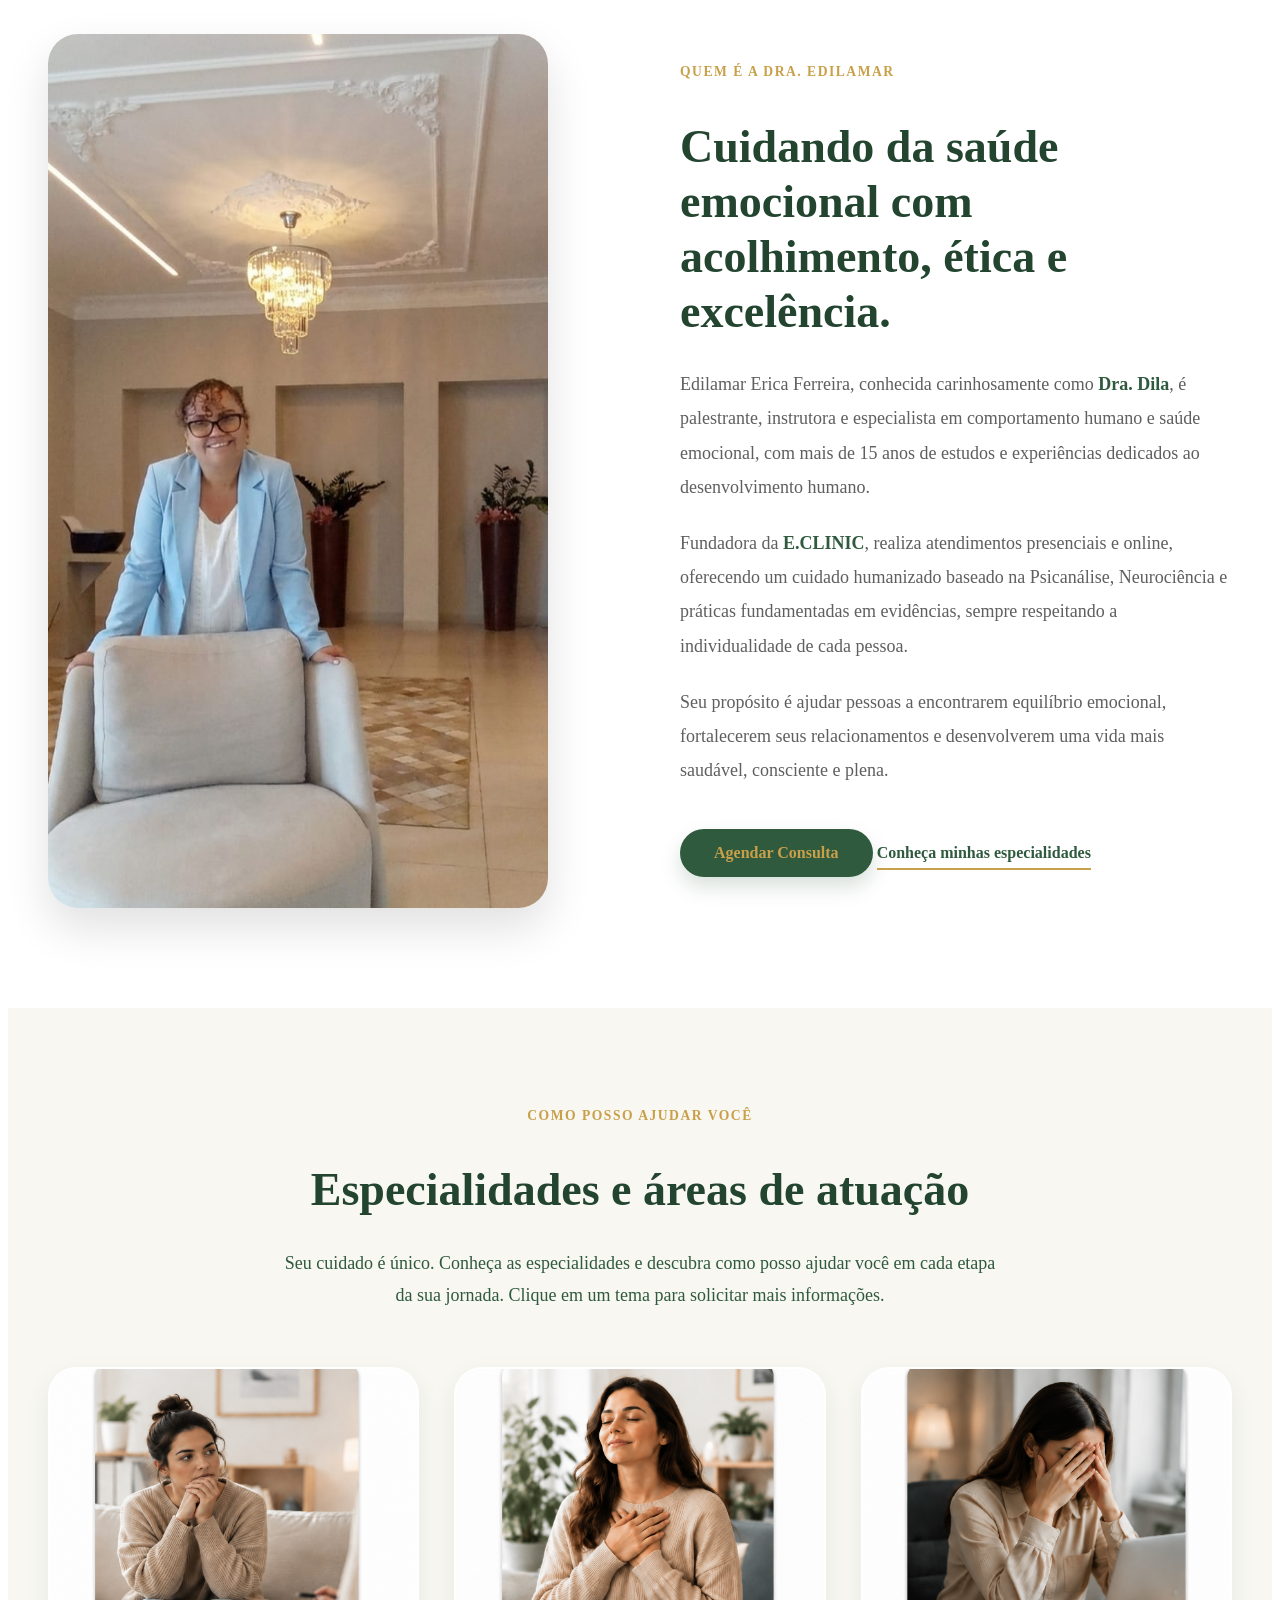
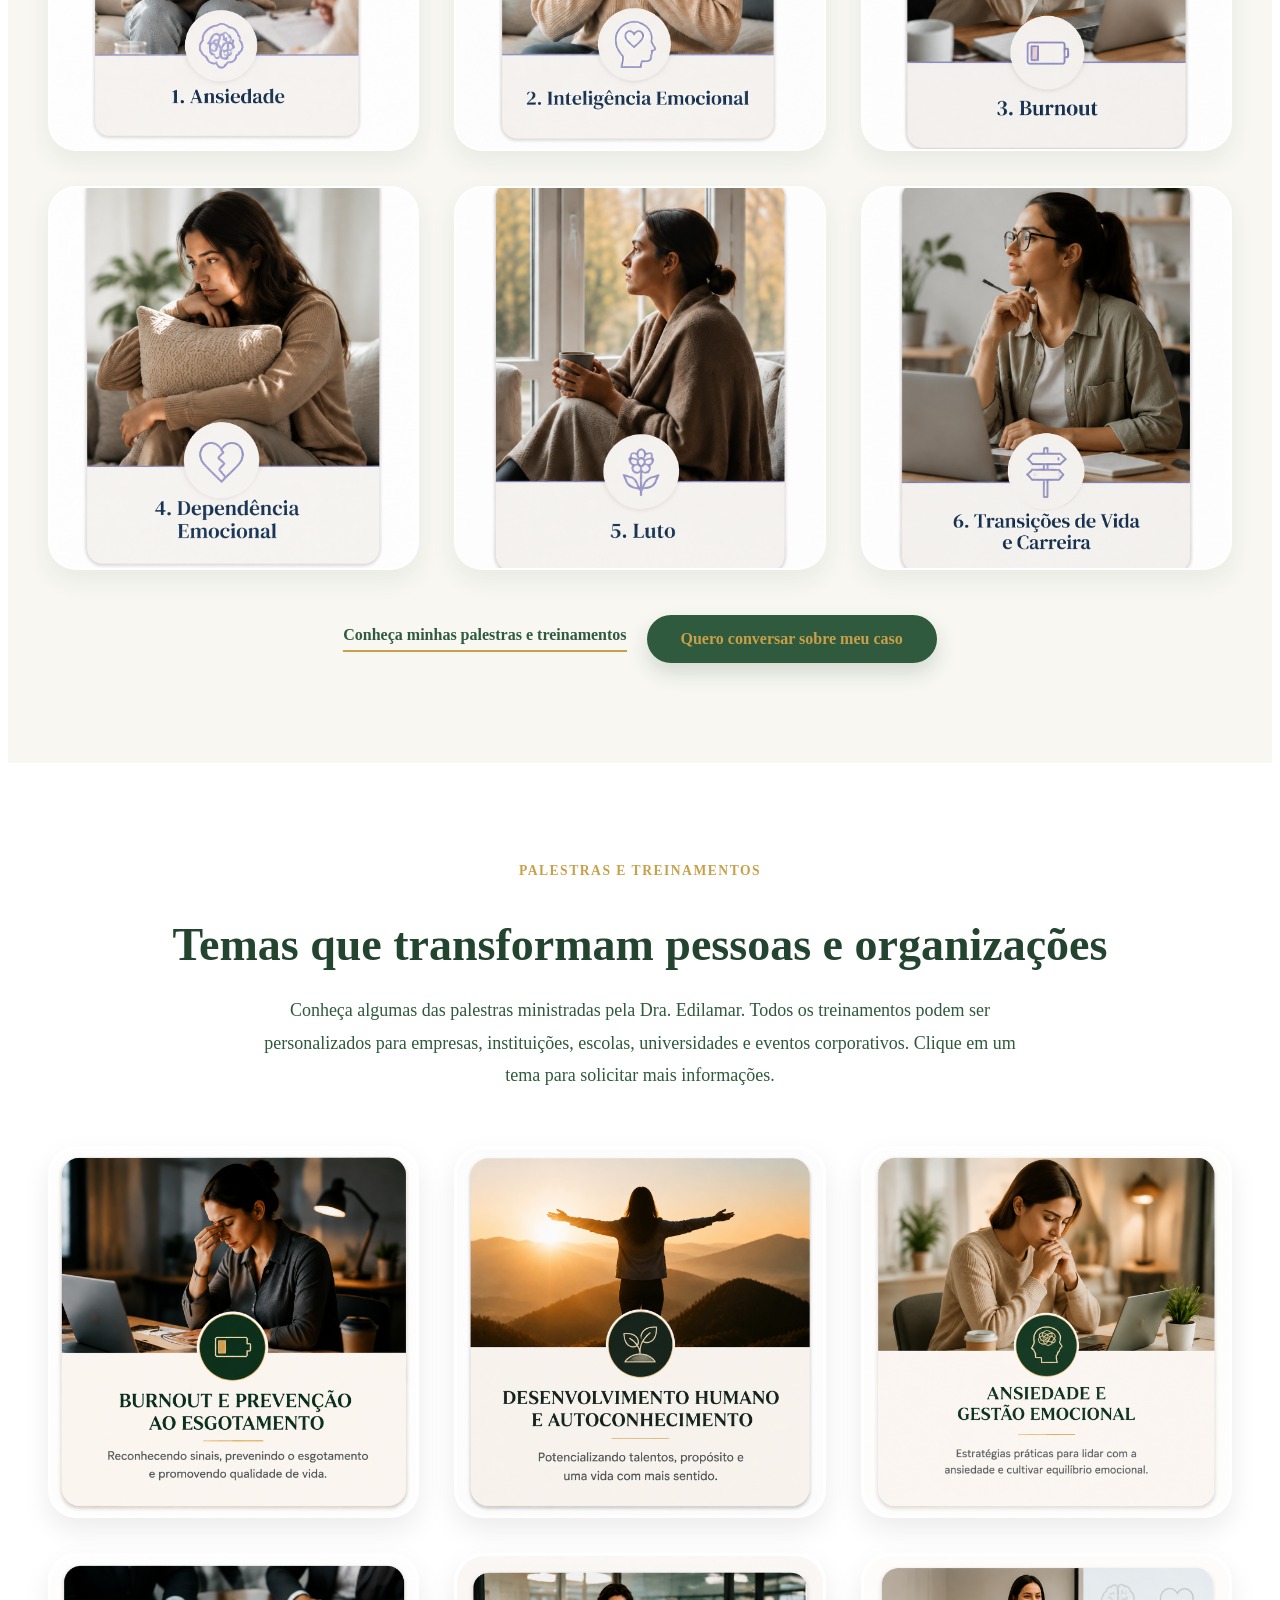
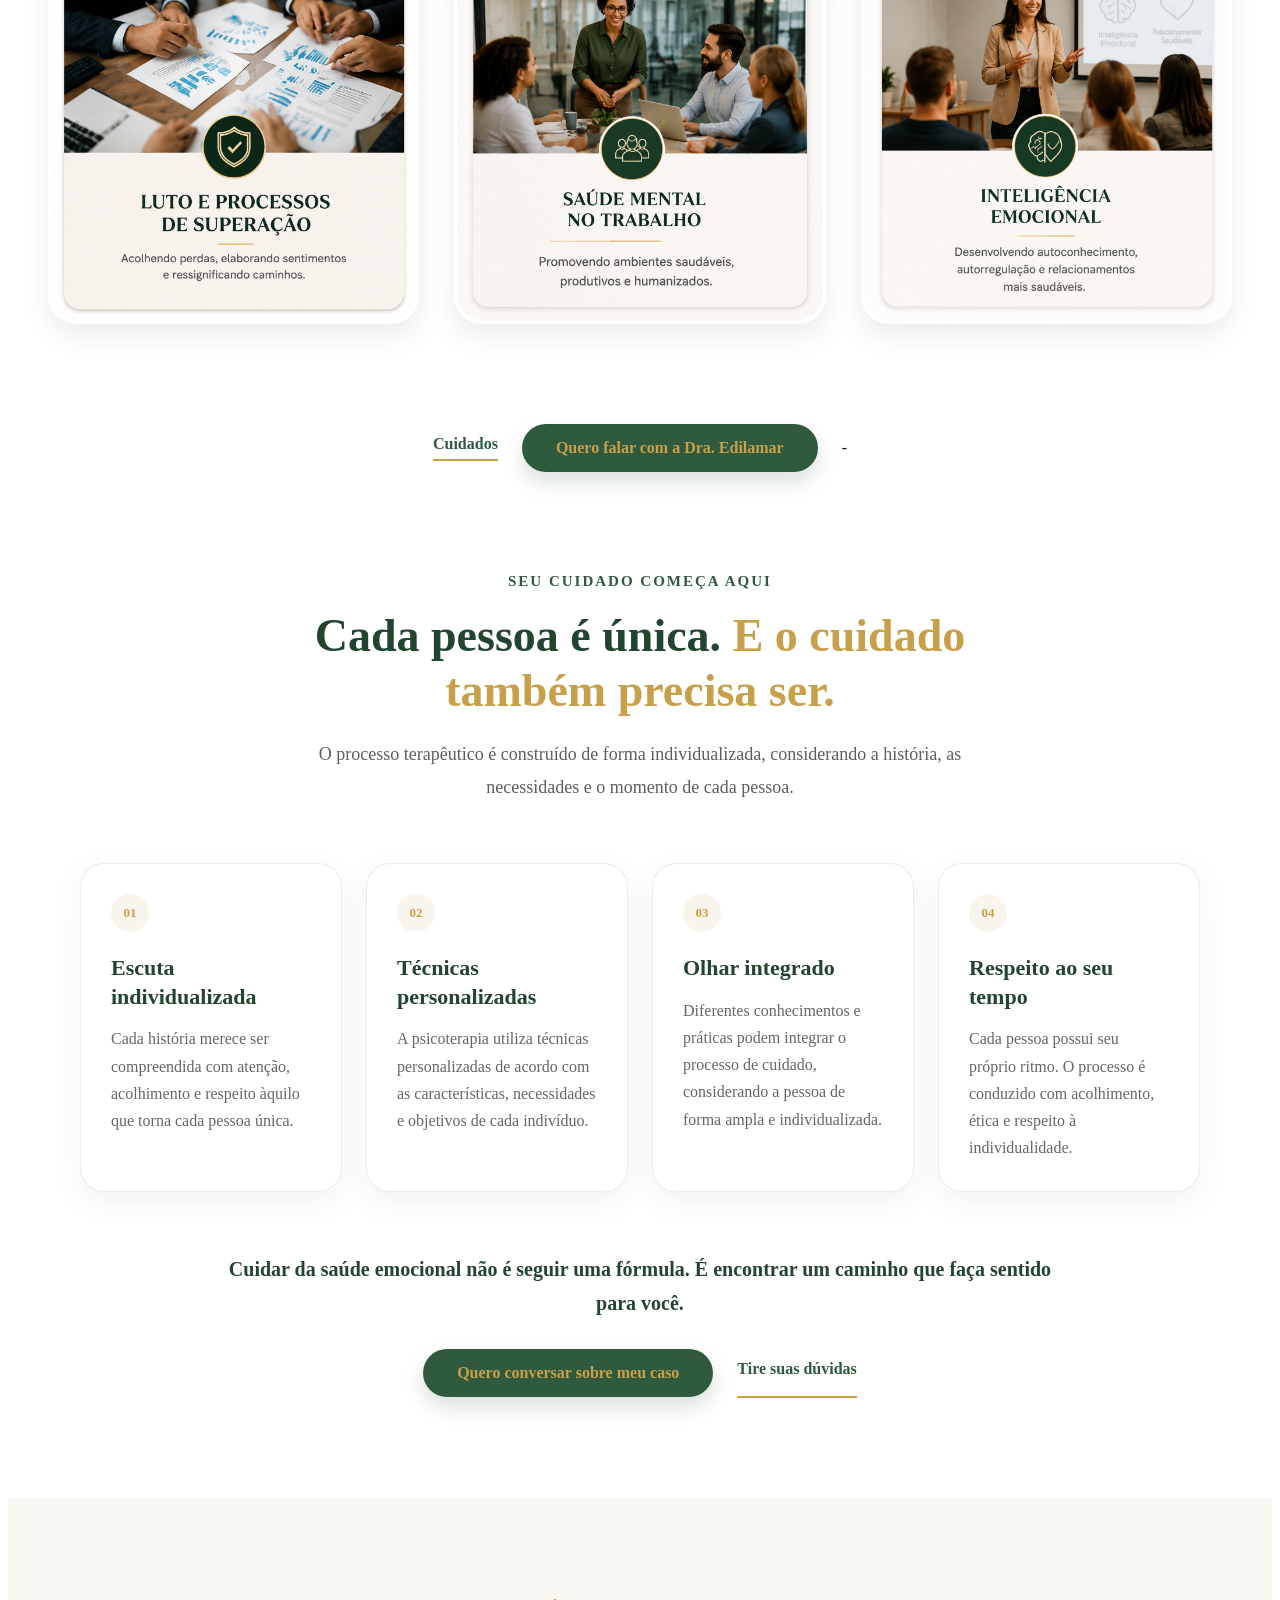
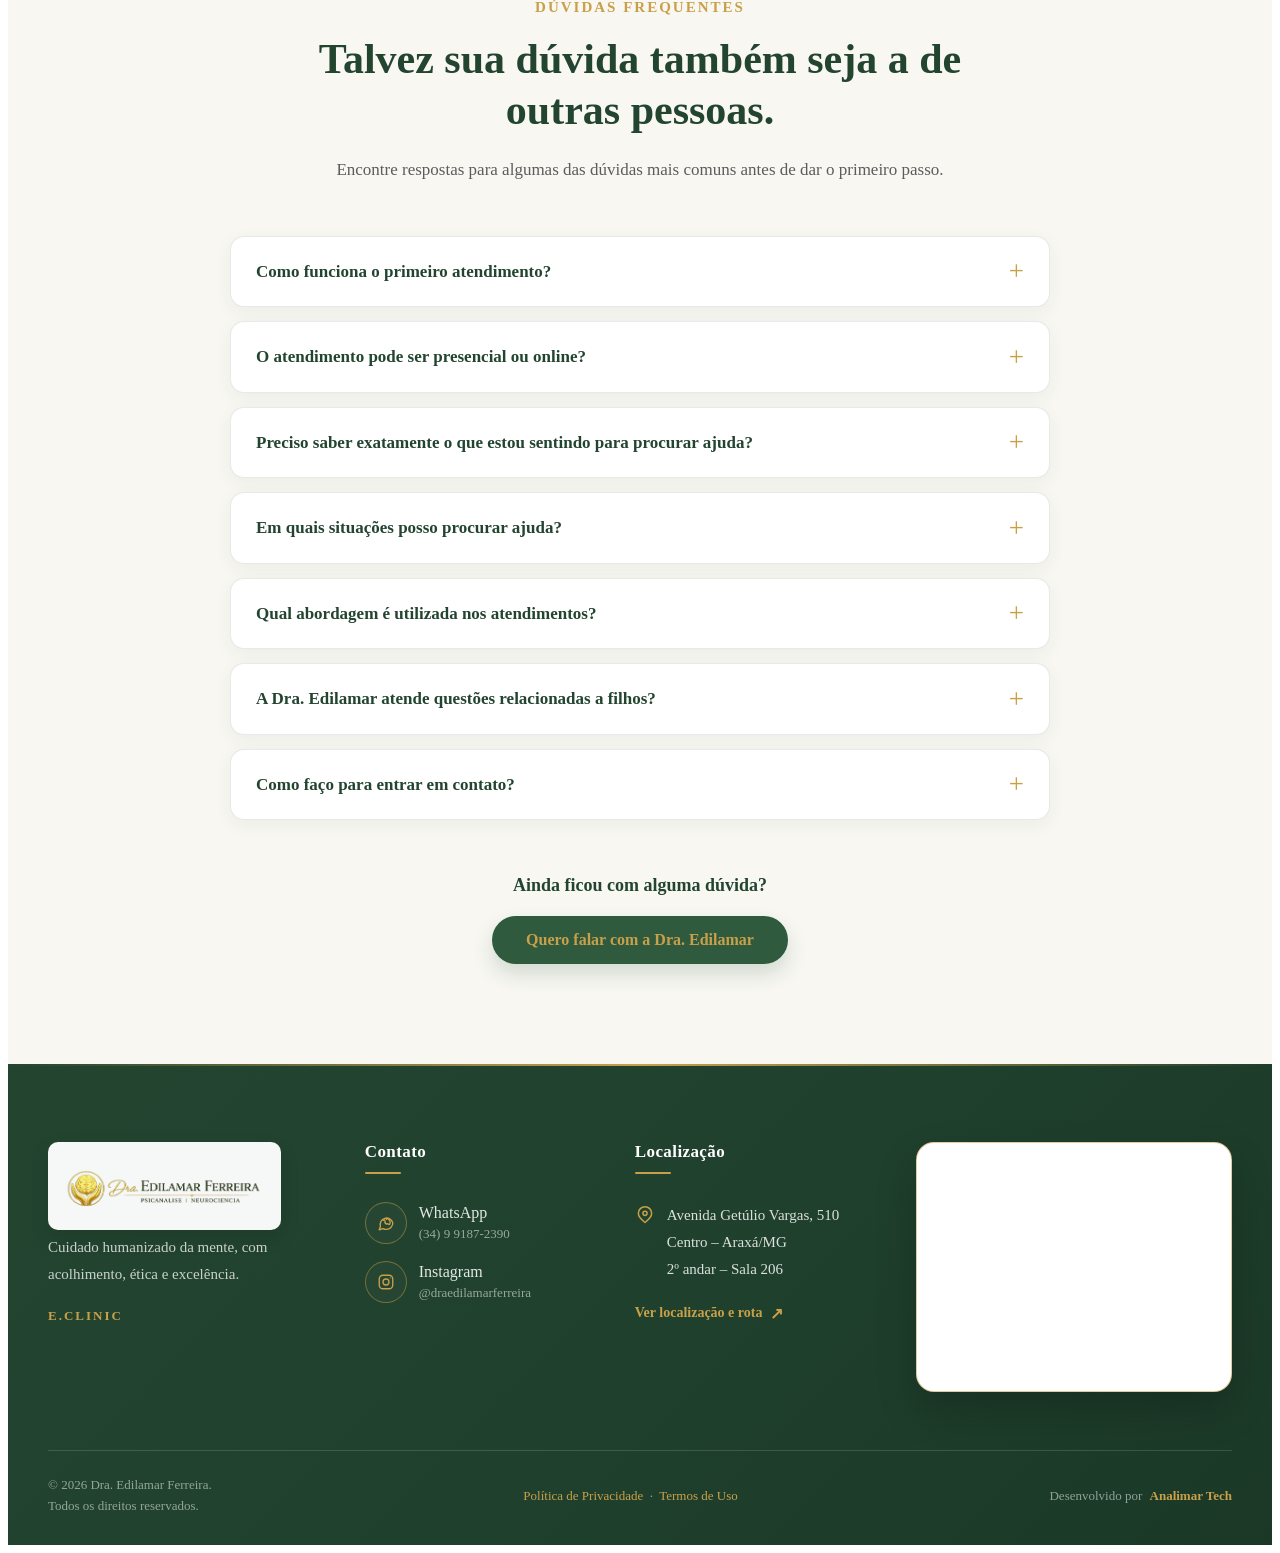
==== commit bd07c259: "Ajustes finais no cabeçalho e navegação" ====
--- a/index.html
+++ b/index.html
@@ -54,11 +54,12 @@
                         </li>
 
                         <li>
-                            <a href="#especialidades">Especialidades</a>
+
+                            <a href="#especialidades">Para Pessoas</a>
                         </li>
 
                         <li>
-                            <a href="#palestras">Palestras</a>
+                            <a href="#palestras">Para Empresas</a>
                         </li>
 
                         <li>
--- a/css/style.css
+++ b/css/style.css
@@ -3551,4 +3551,50 @@
     .voltar-site {
         margin-bottom: 30px;
     }
+}
+
+/* CABEÇALHO - AJUSTE ESPECÍFICO PARA IPAD */
+@media (min-width: 769px) and (max-width: 1100px) {
+
+    .cabecalho .container {
+        max-width: 100%;
+        padding: 10px 16px;
+        gap: 10px;
+    }
+
+    .logo {
+        flex-shrink: 1;
+    }
+
+    .logo img {
+        width: 165px;
+        max-width: 165px;
+    }
+
+    .menu {
+        margin-left: auto;
+        margin-right: 5px;
+        flex: 1;
+        min-width: 0;
+    }
+
+    .menu ul {
+        display: flex;
+        align-items: center;
+        list-style: none;
+        gap: 16px;
+    }
+
+    .menu a {
+        font-size: 11px;
+        letter-spacing: 0;
+        white-space: nowrap;
+    }
+
+    .botao-agendar {
+        flex-shrink: 0;
+        padding: 9px 12px;
+        font-size: 11px;
+        white-space: nowrap;
+    }
 }
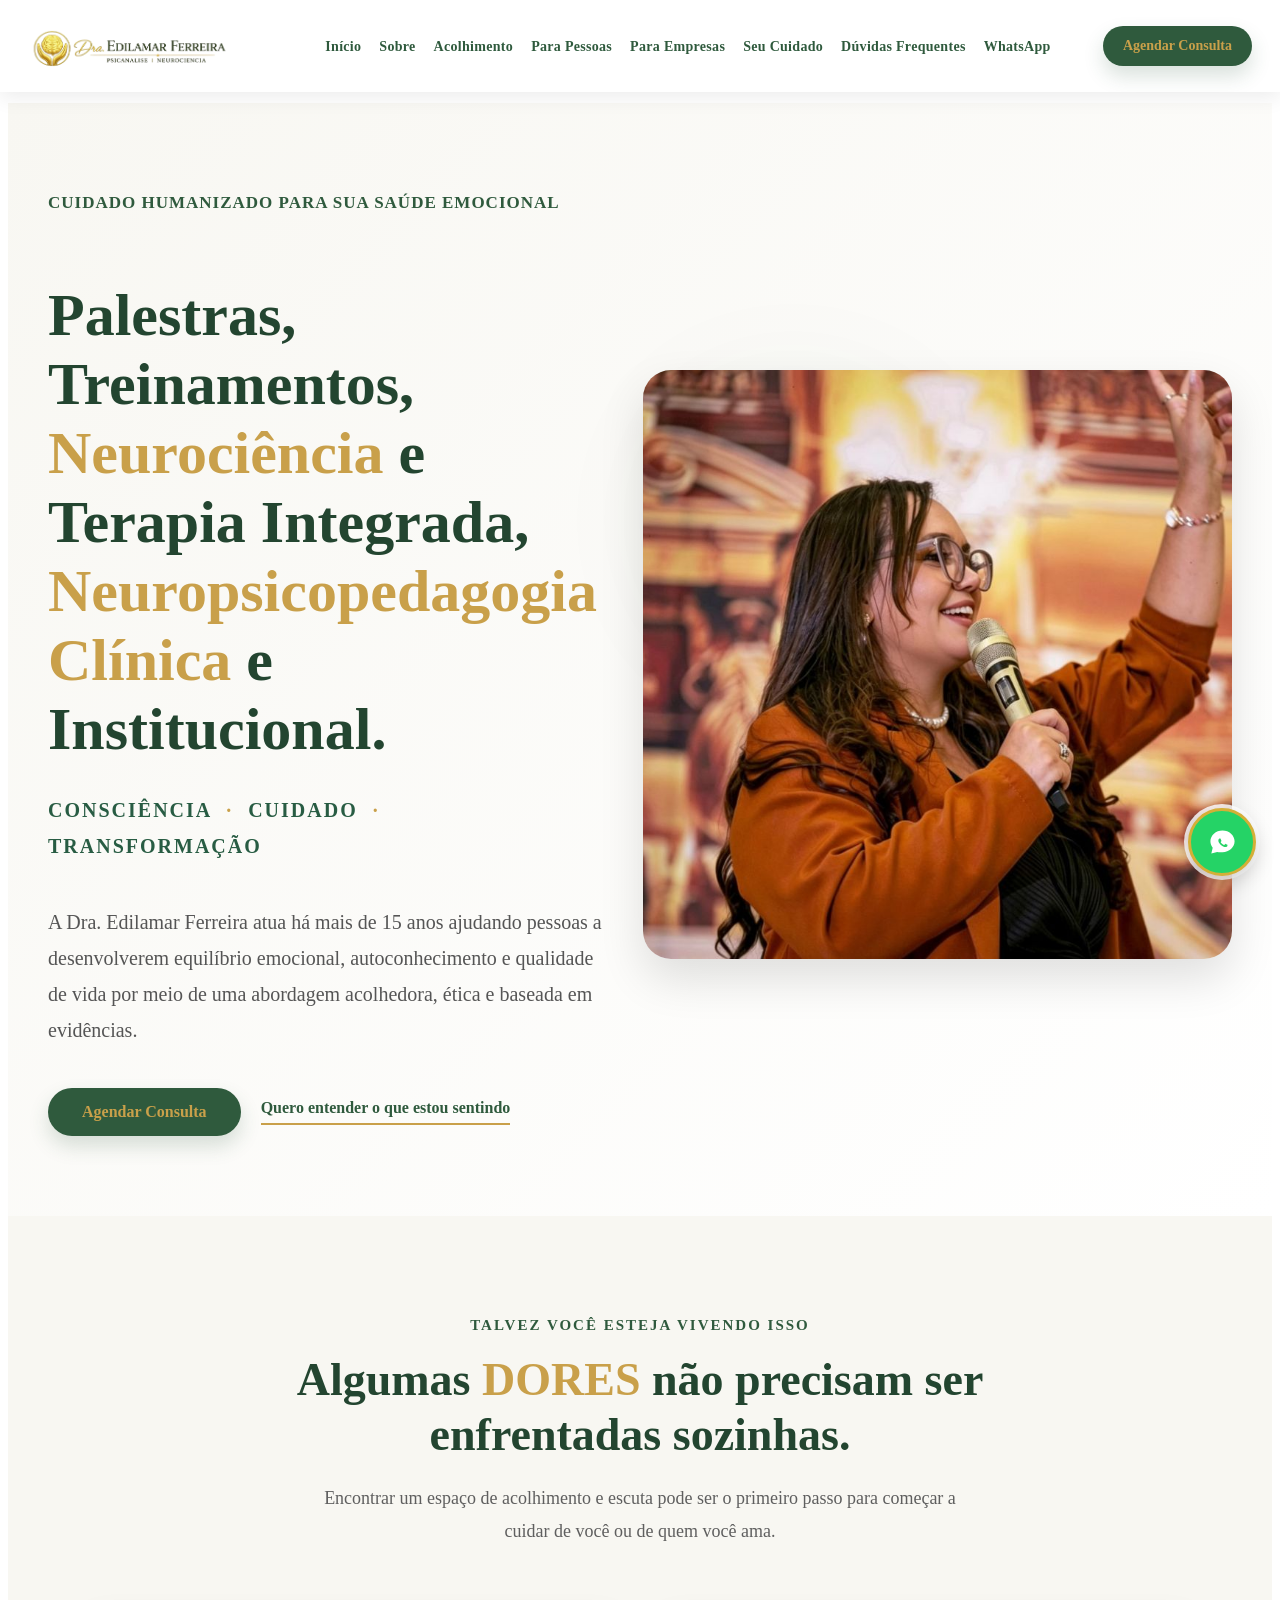
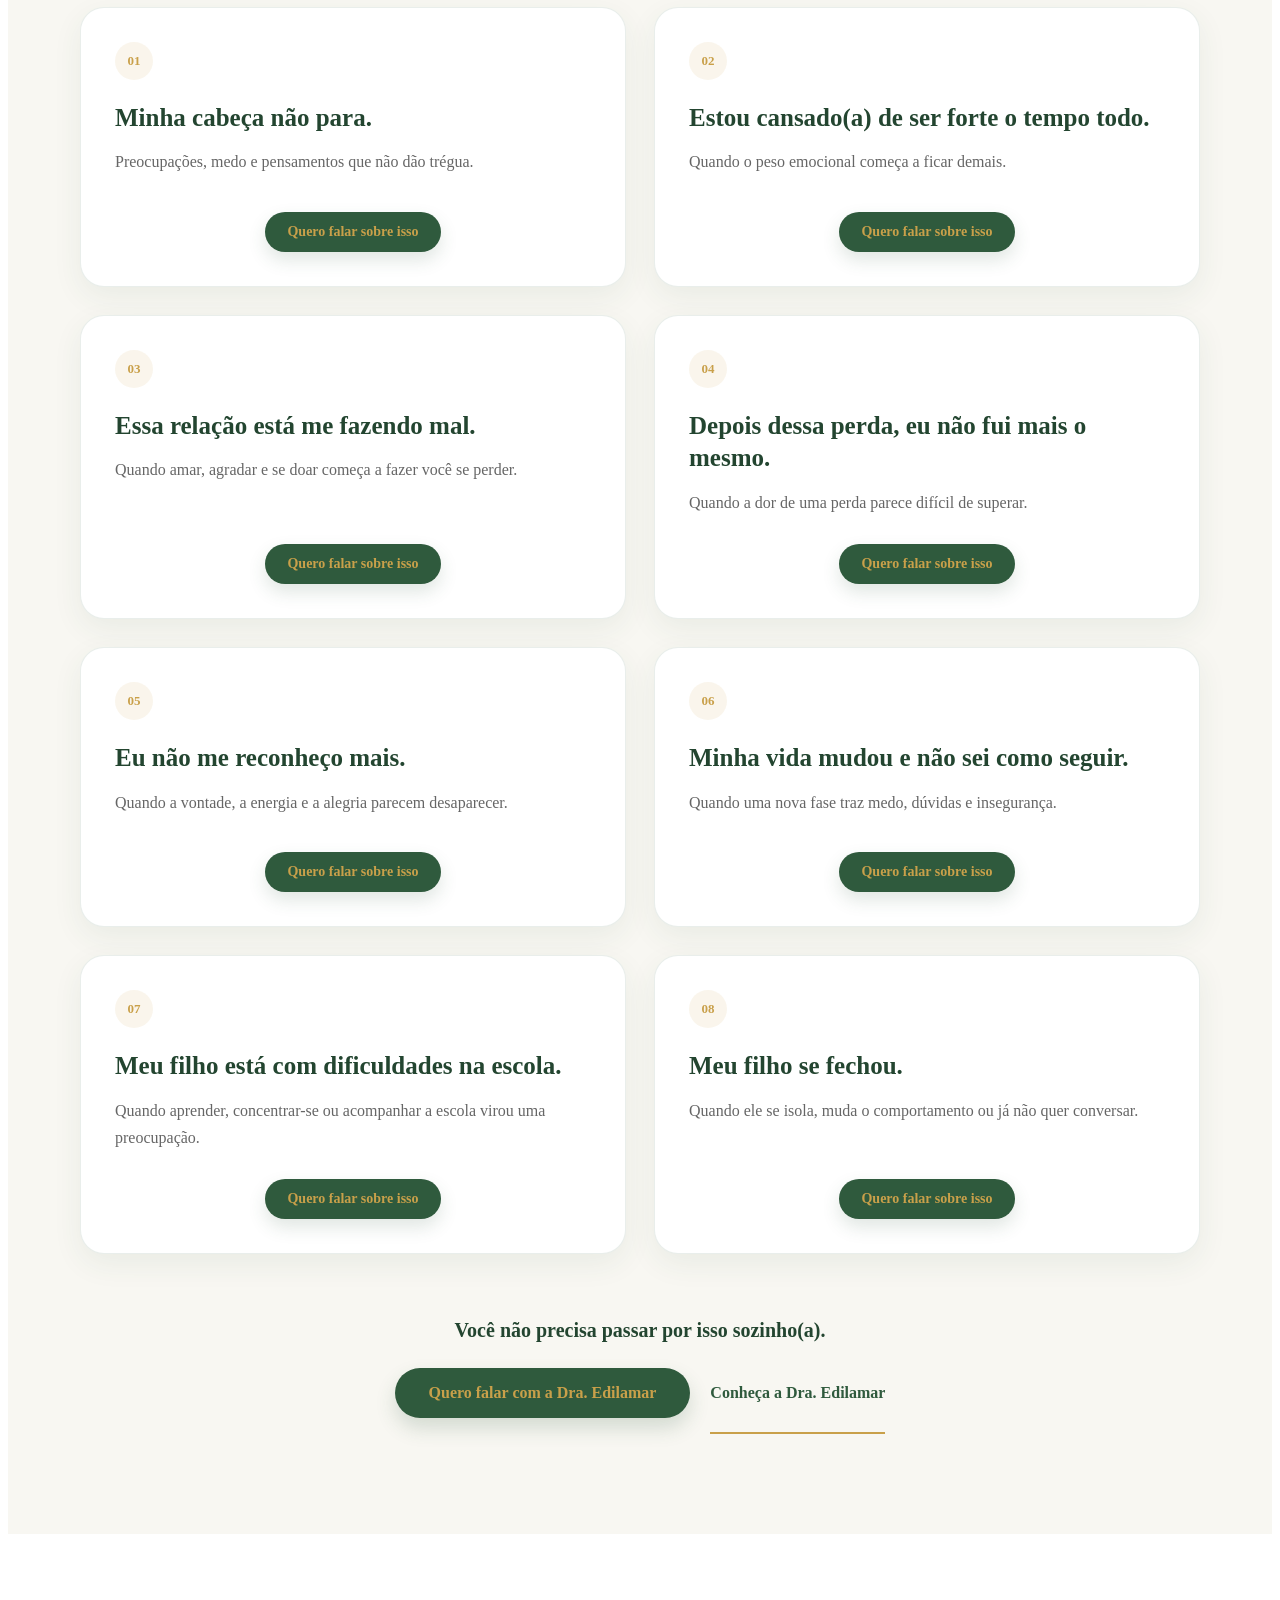
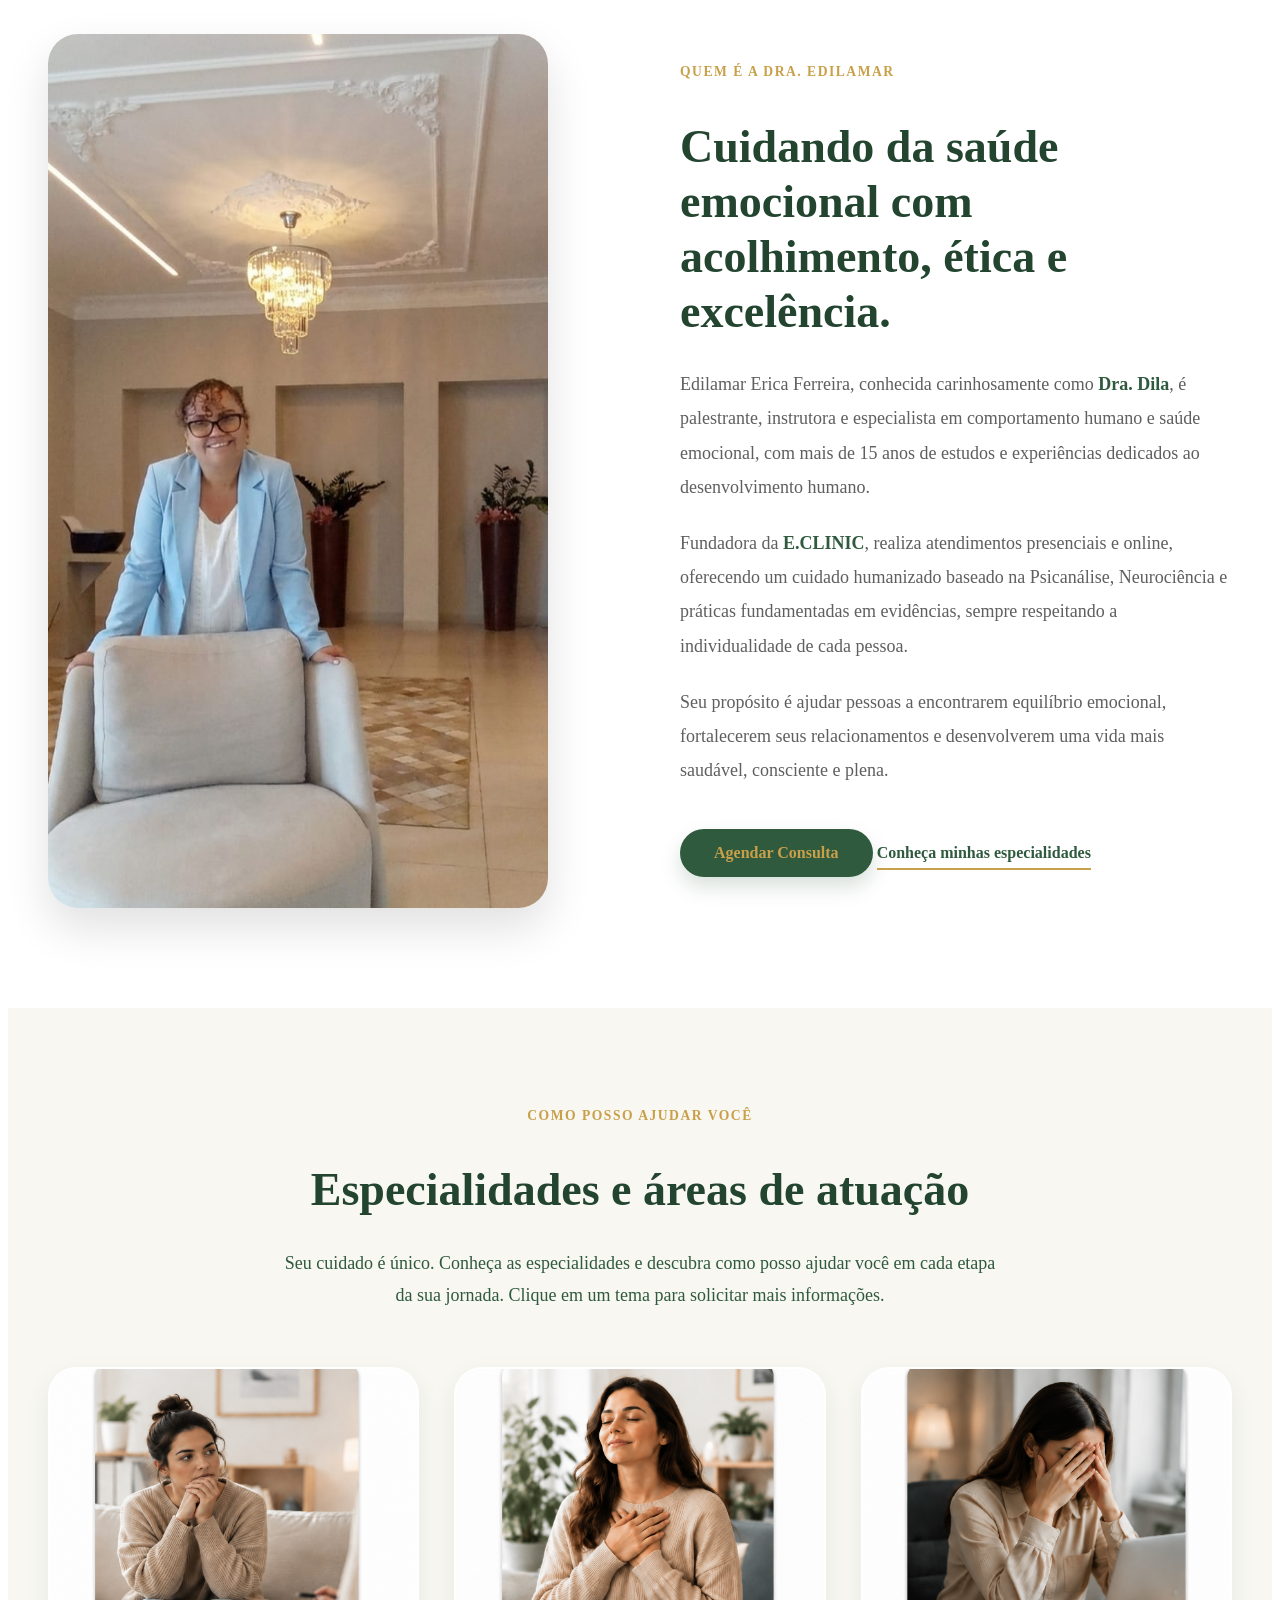
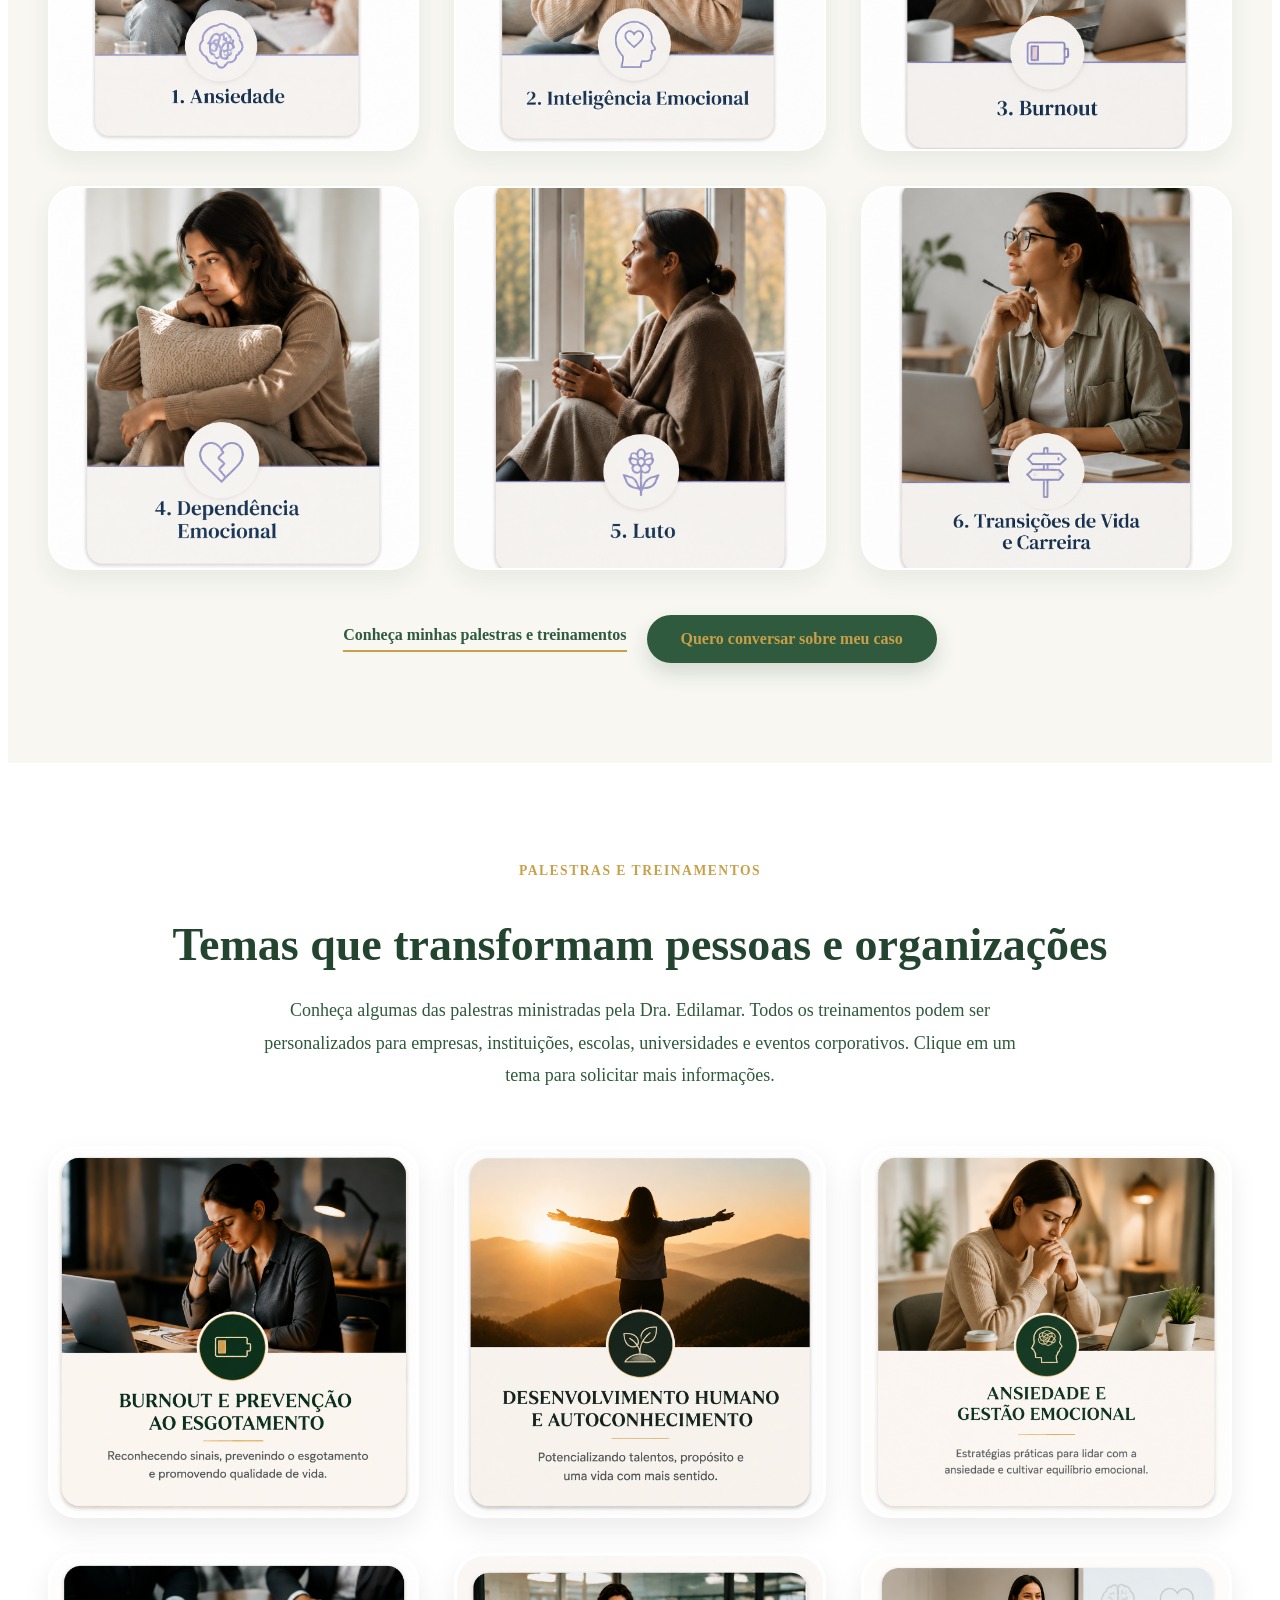
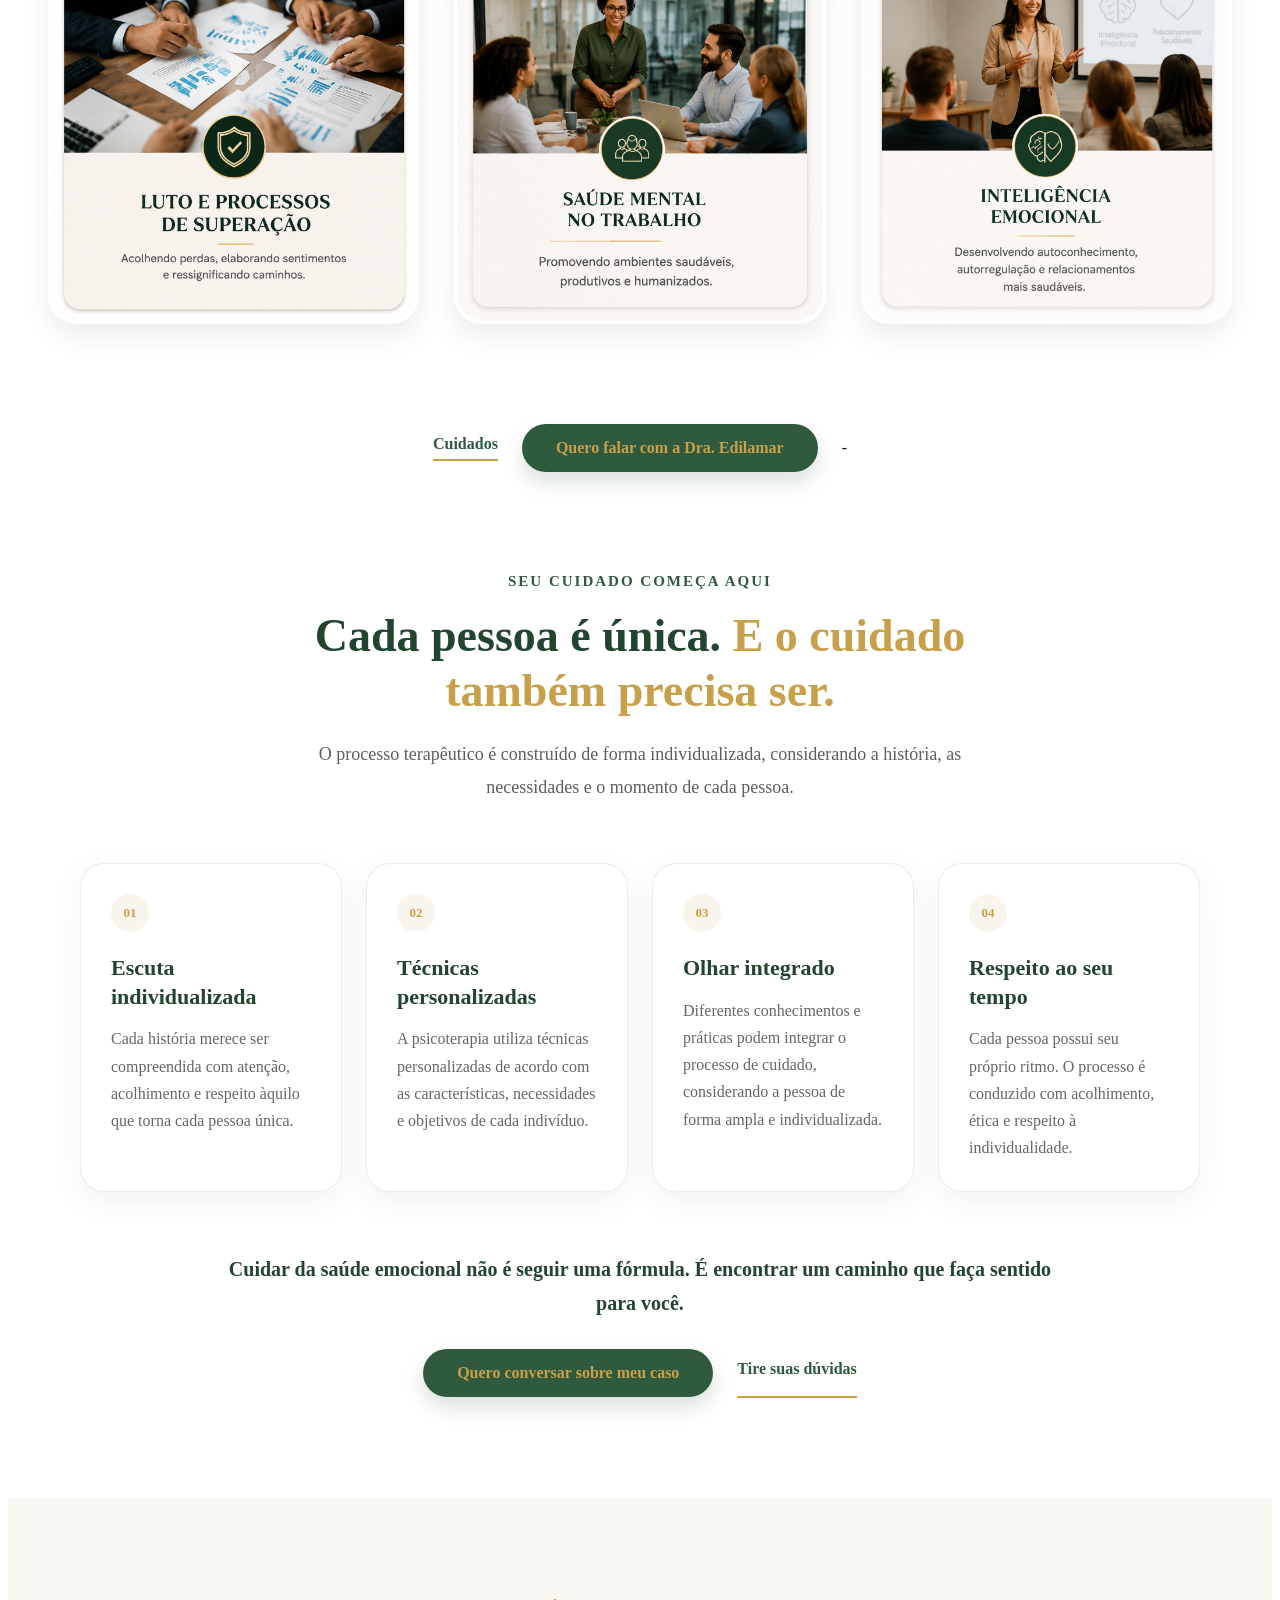
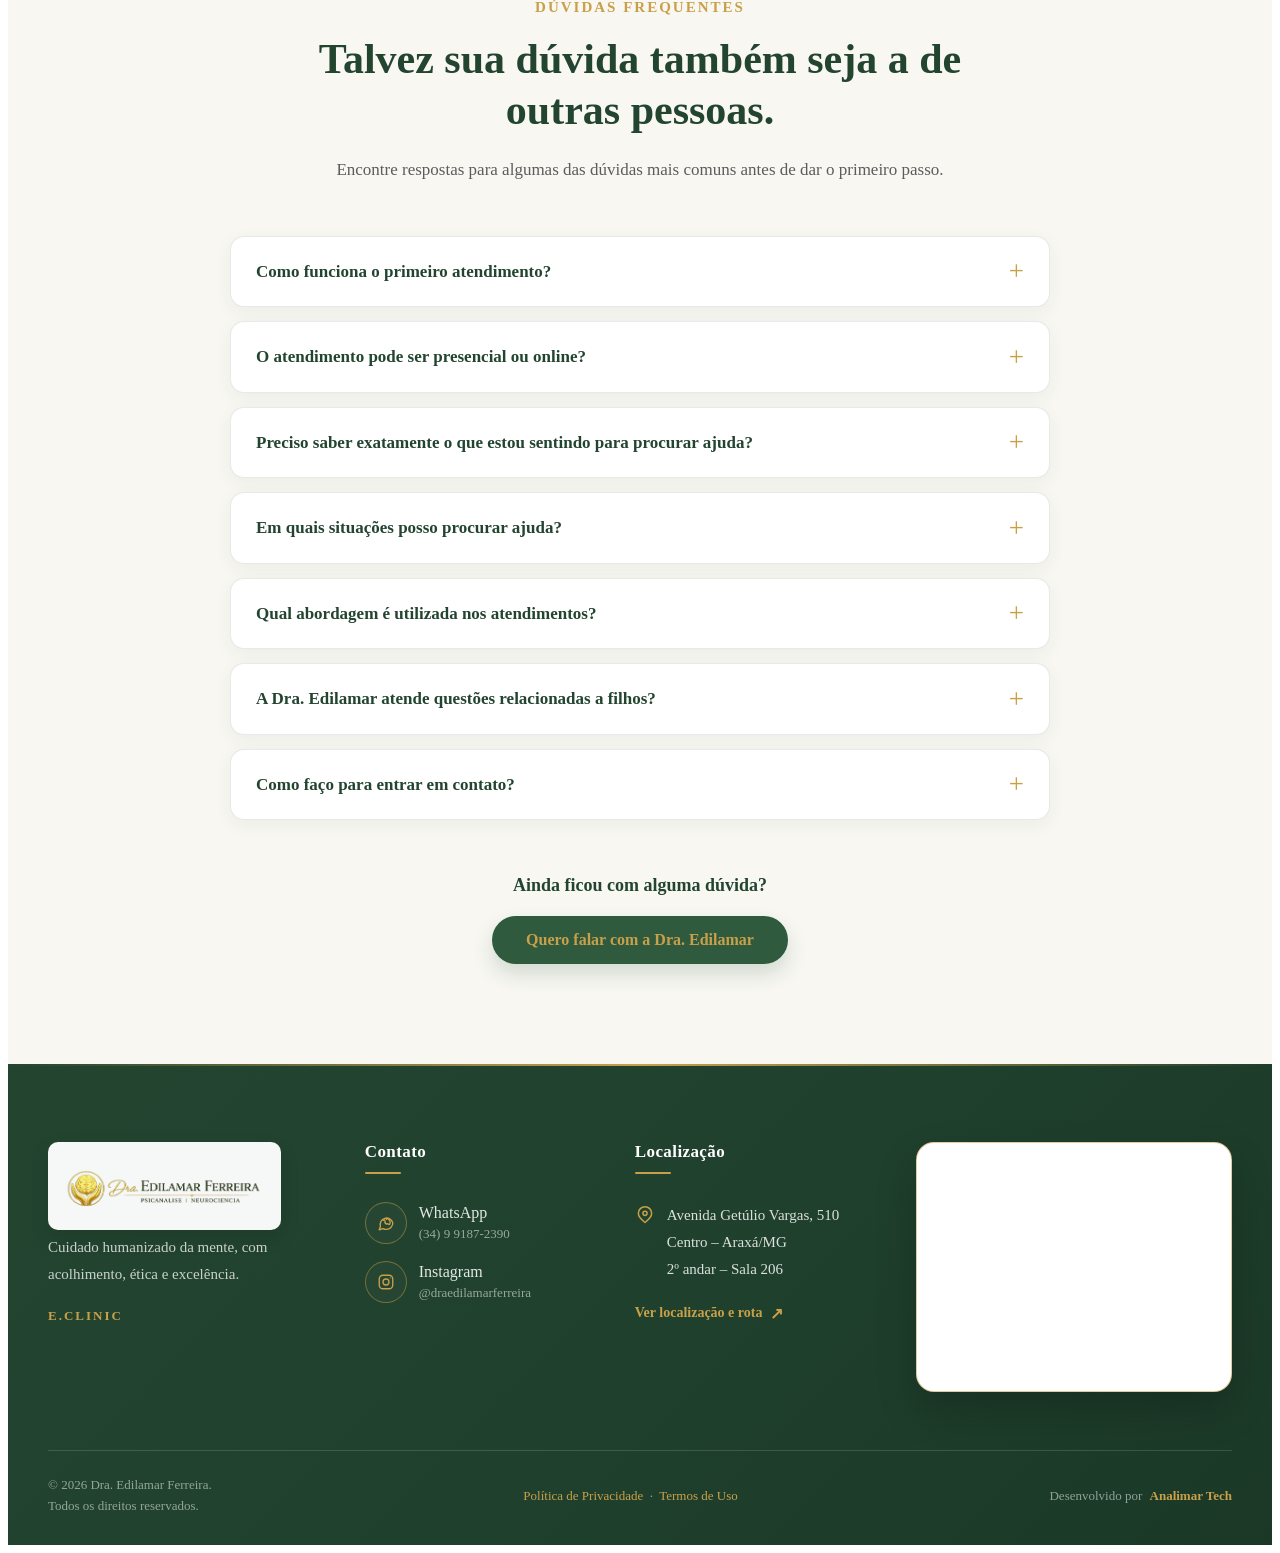
==== commit cea3aedf: "modificando medidas" ====
--- a/index.html
+++ b/index.html
@@ -178,7 +178,9 @@
 
                     <img
                         src="./images/fotos/banner-principal.jpg"
-                        alt="Dra. Edilamar Ferreira">
+                        alt="Dra. Edilamar Ferreira"
+                        width="800"
+                        height="800">
 
                 </div>
 
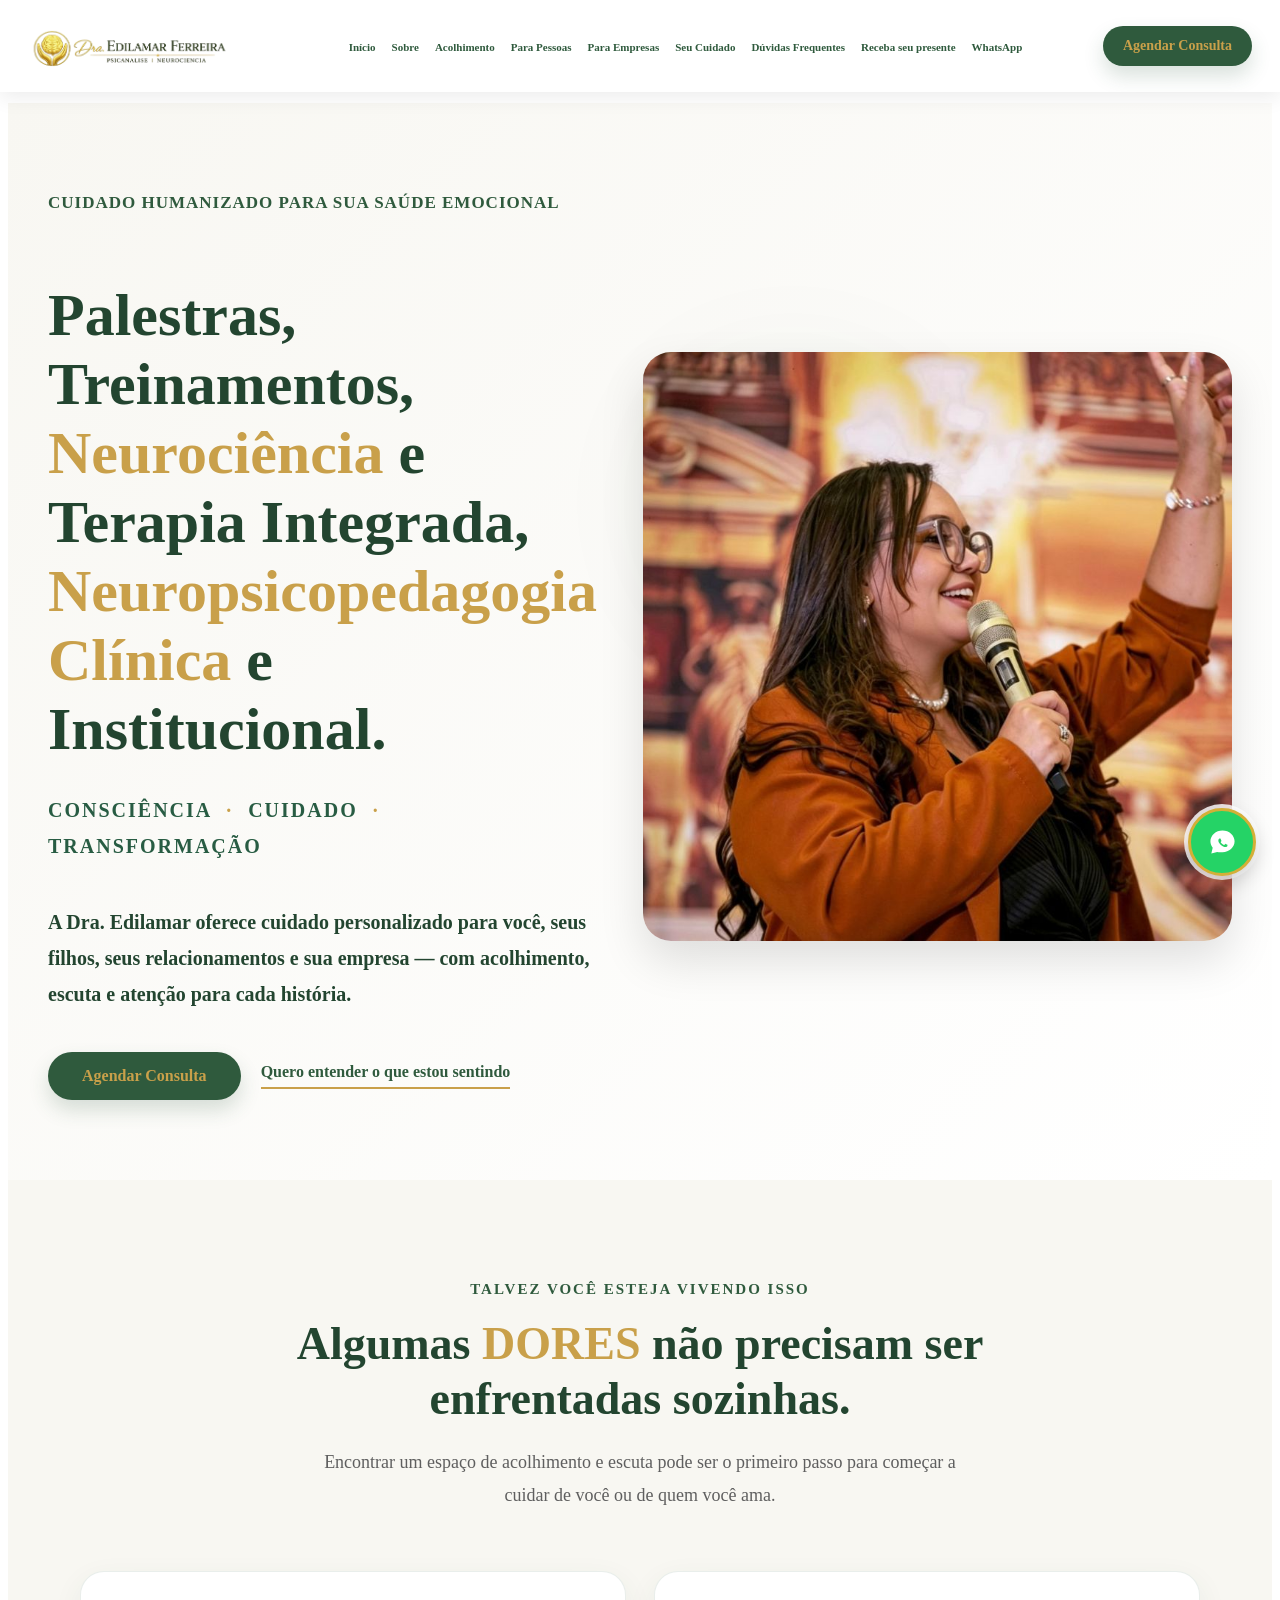
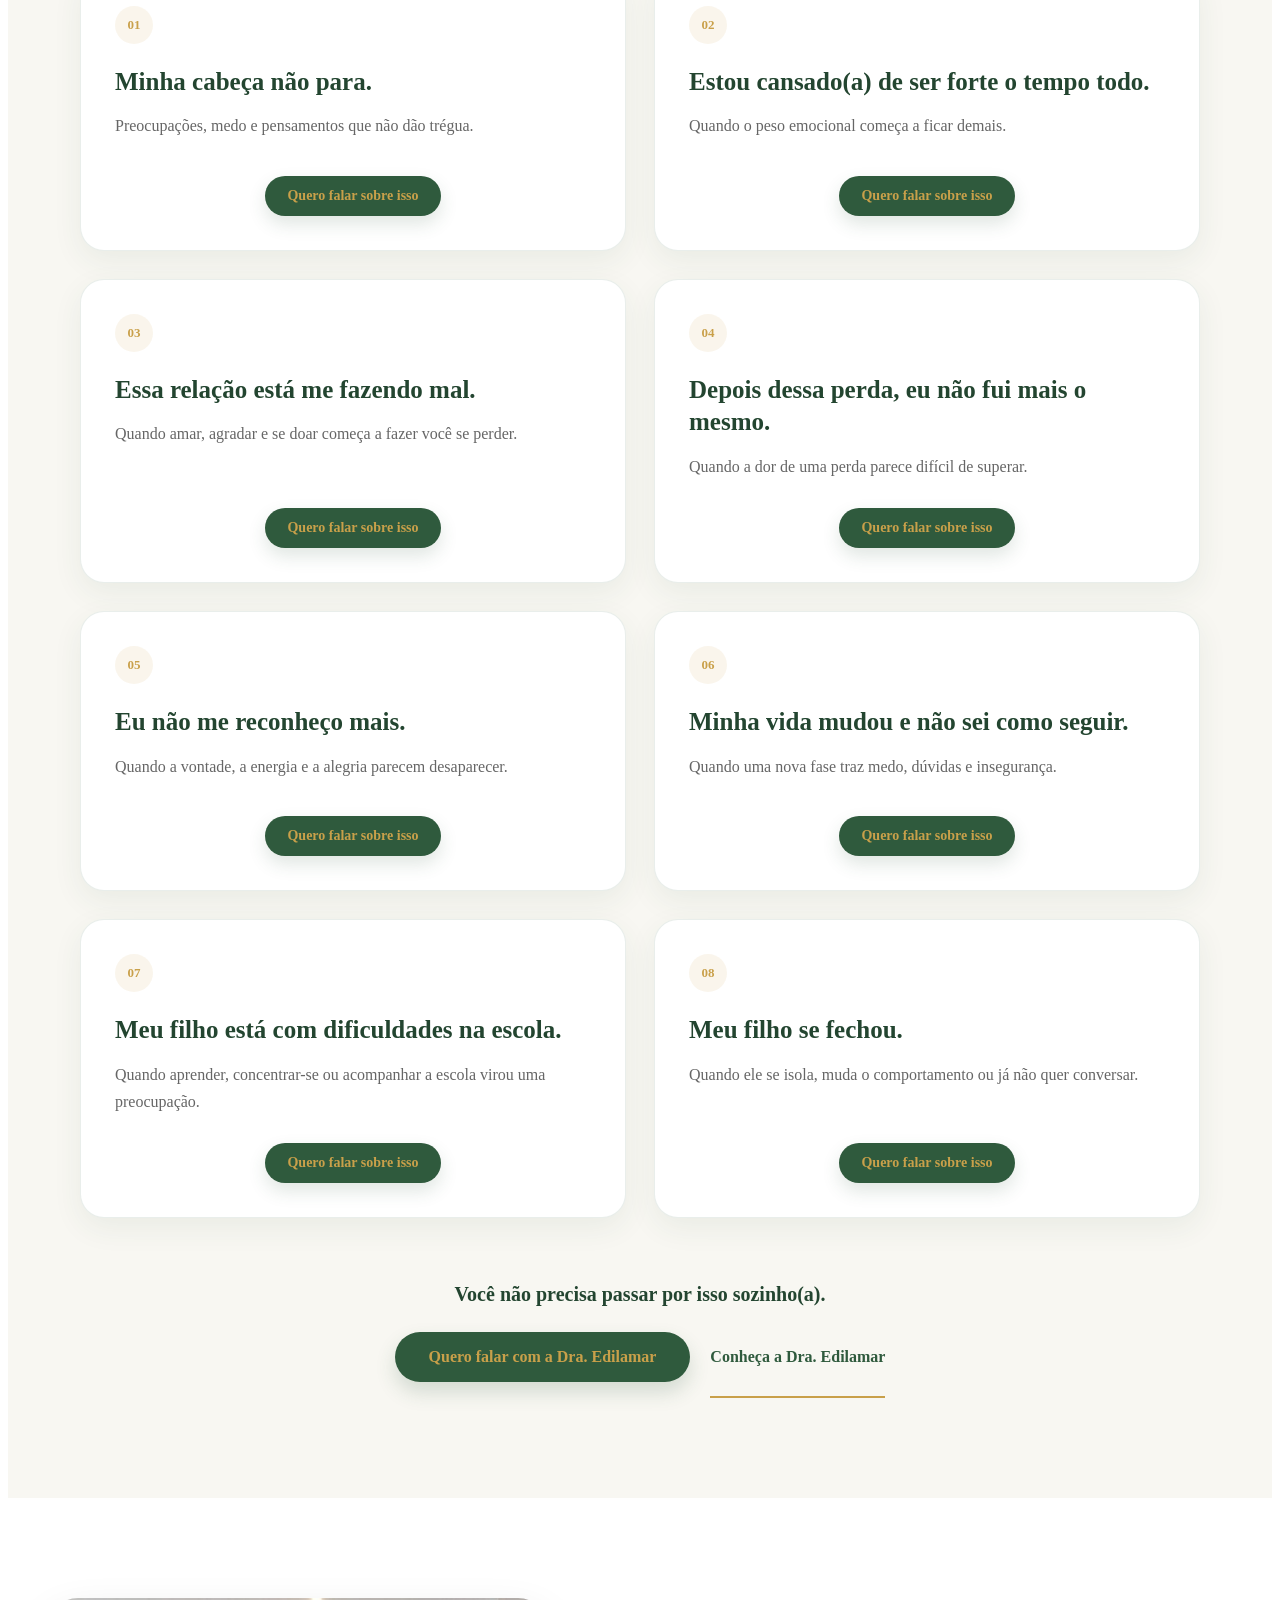
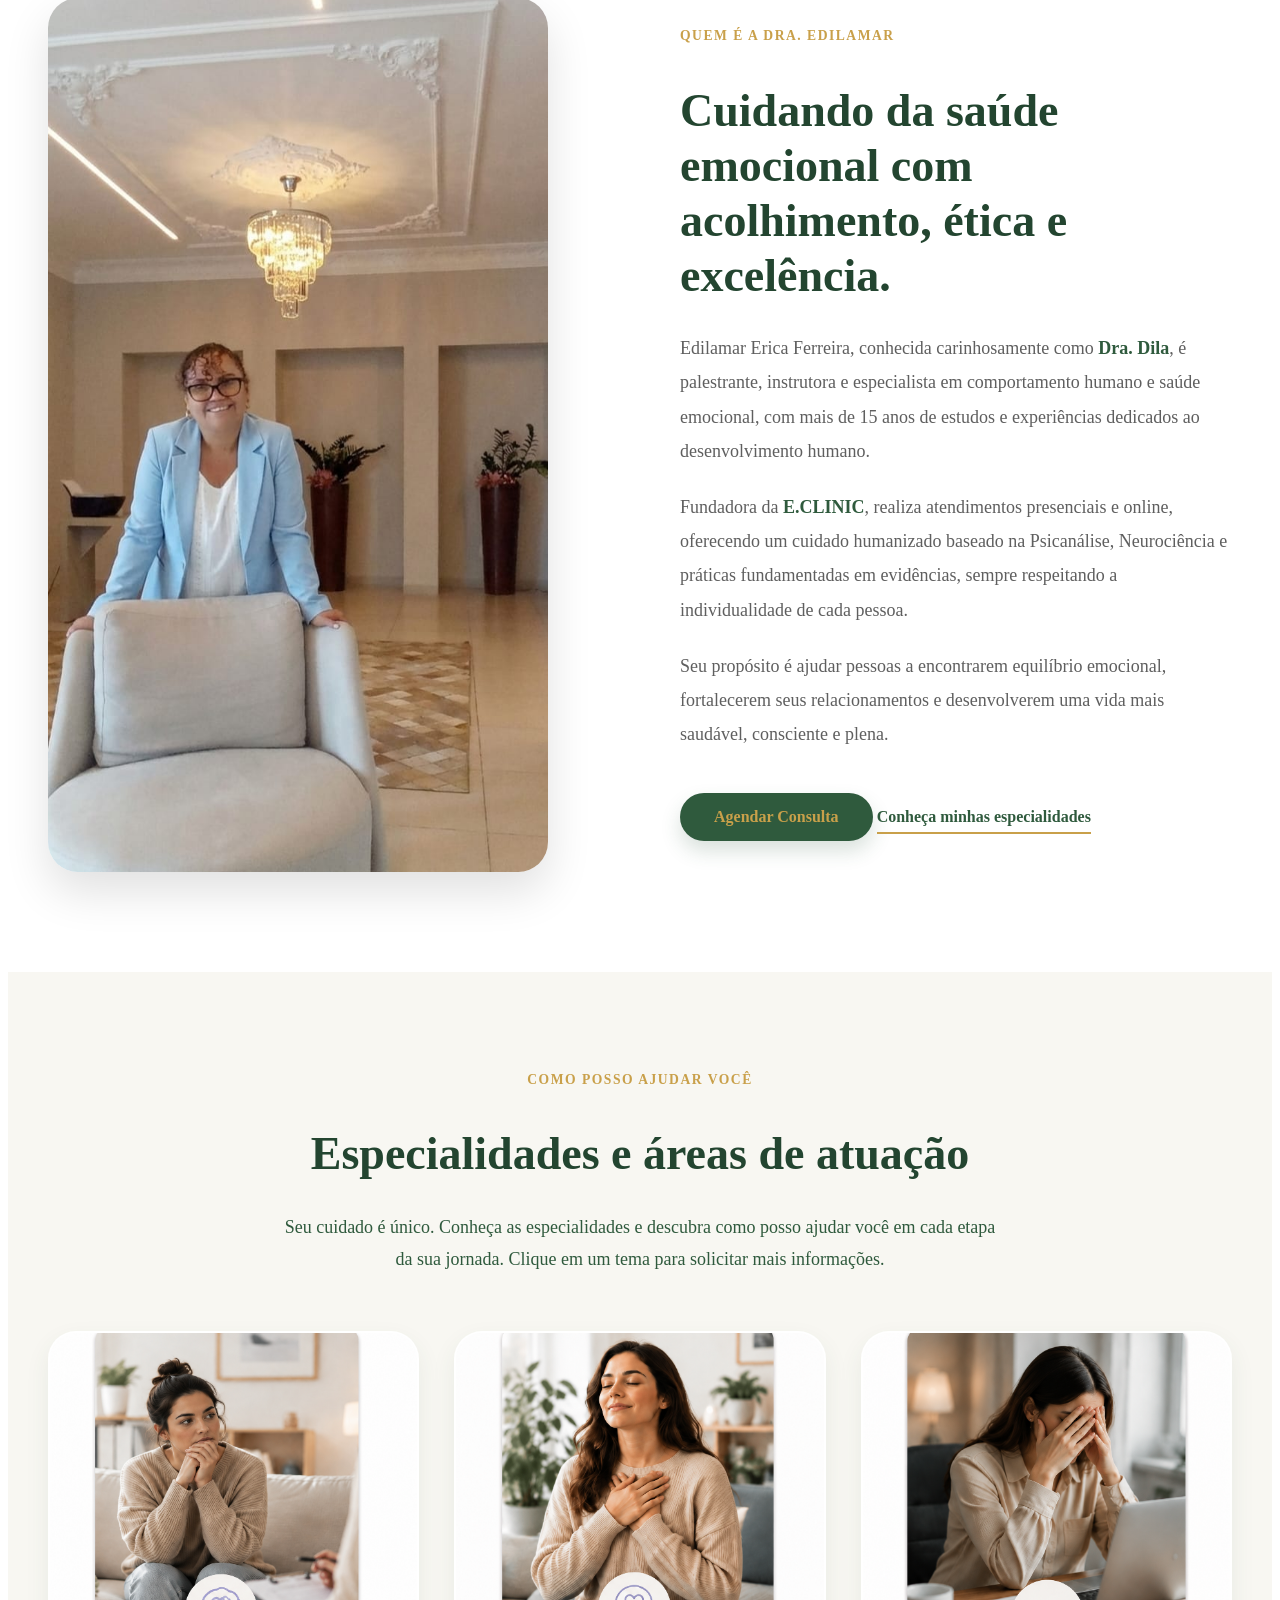
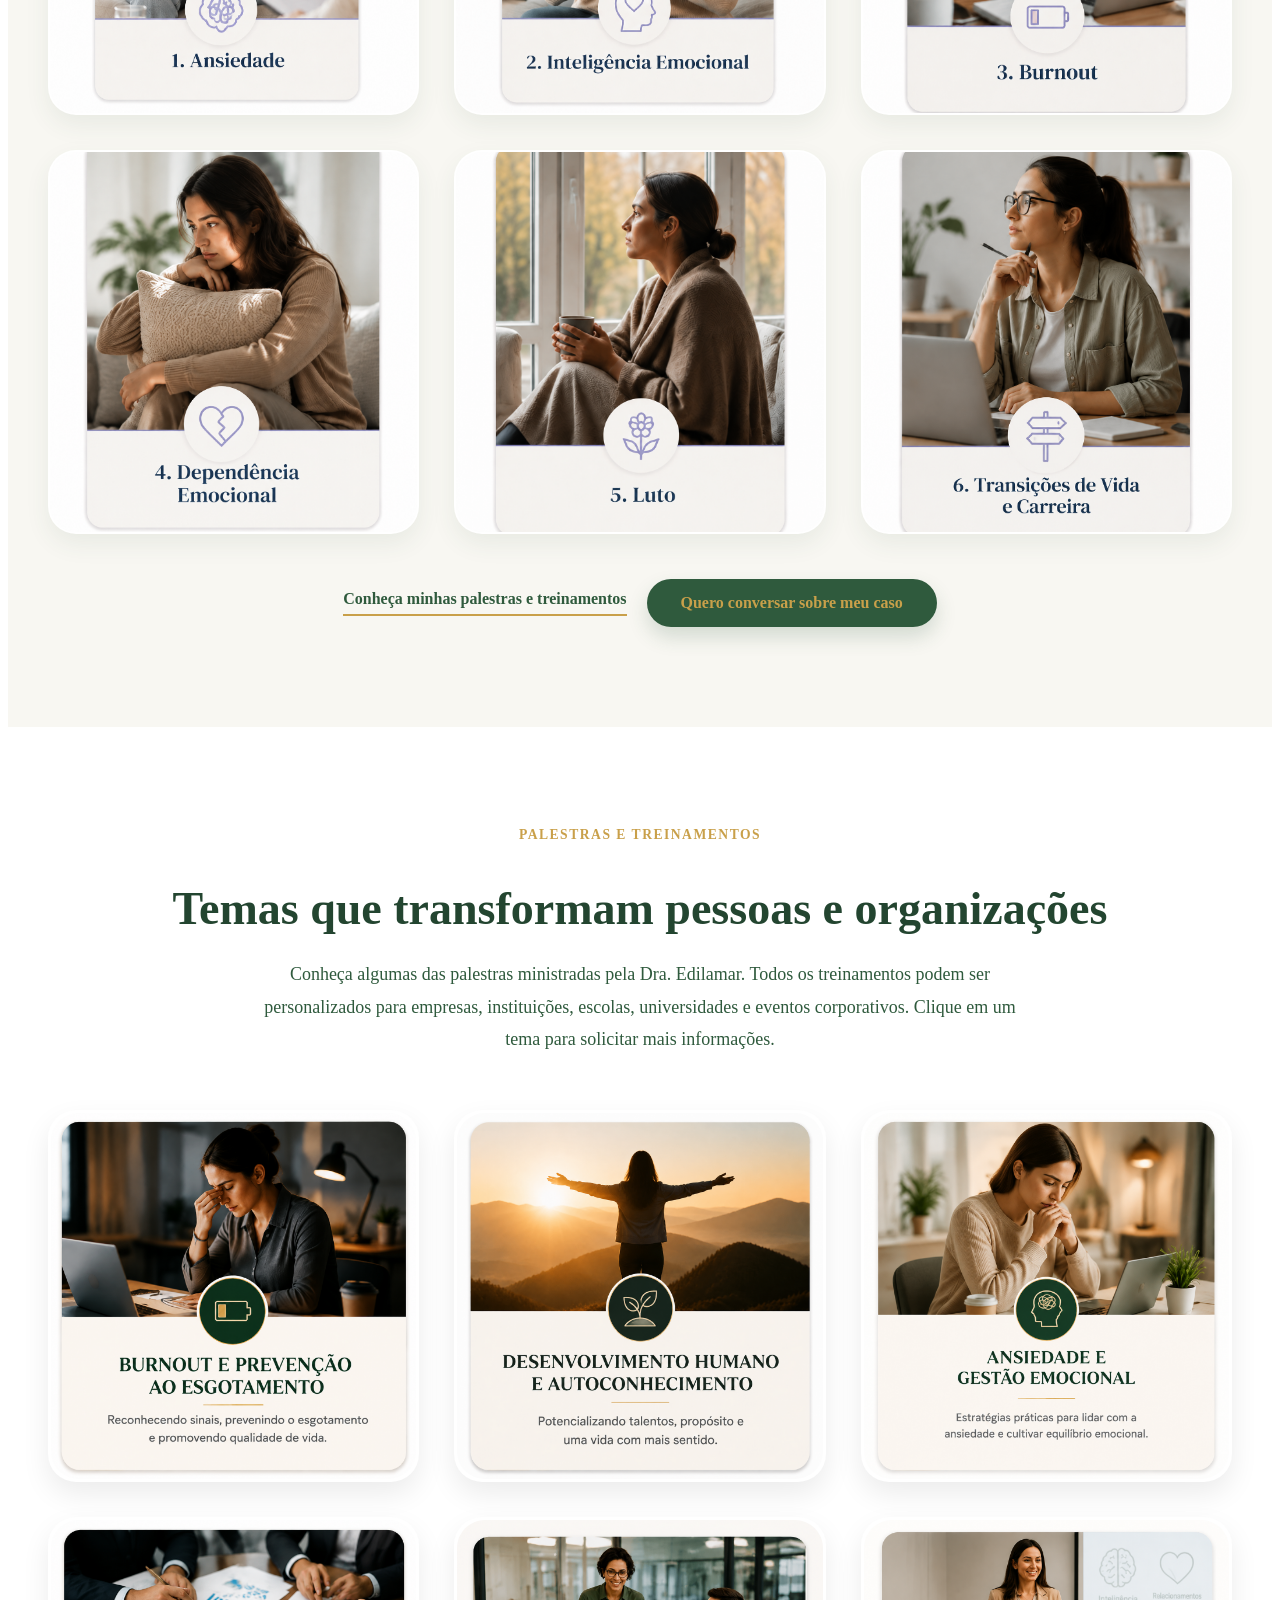
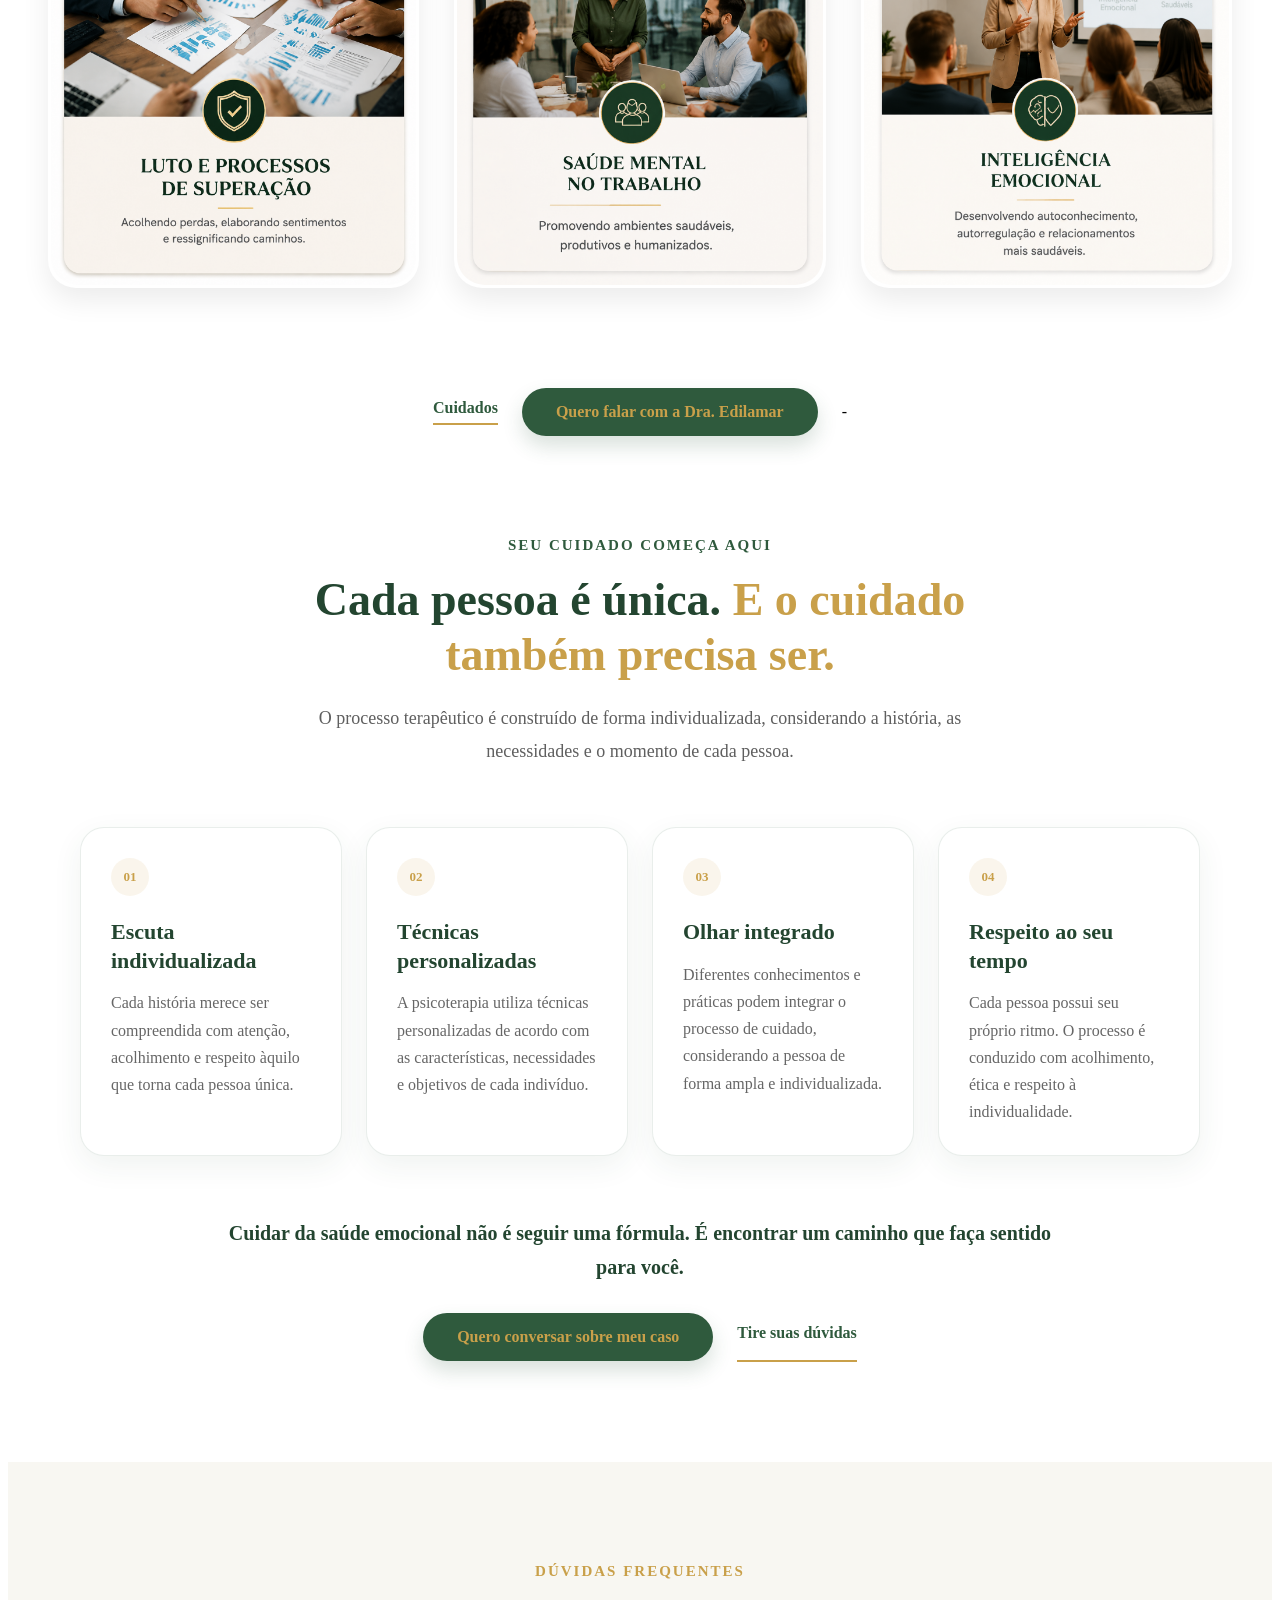
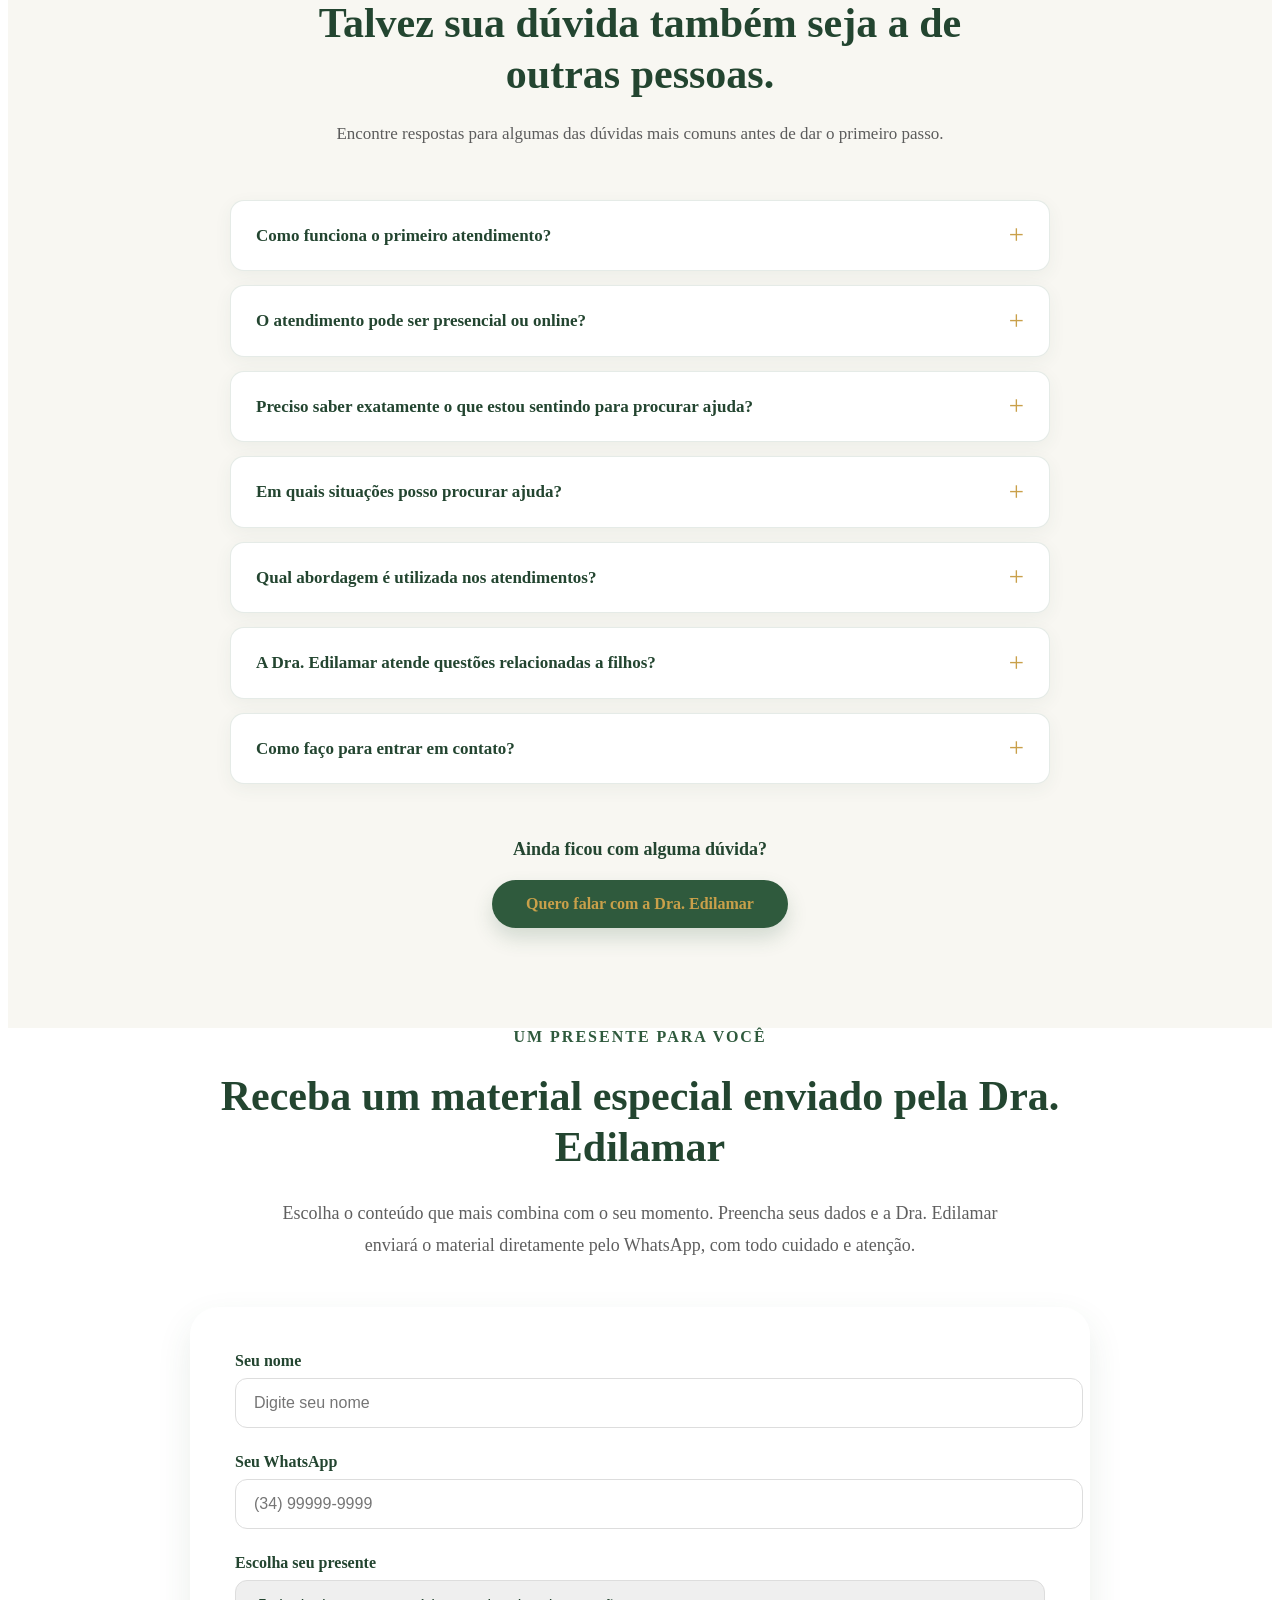
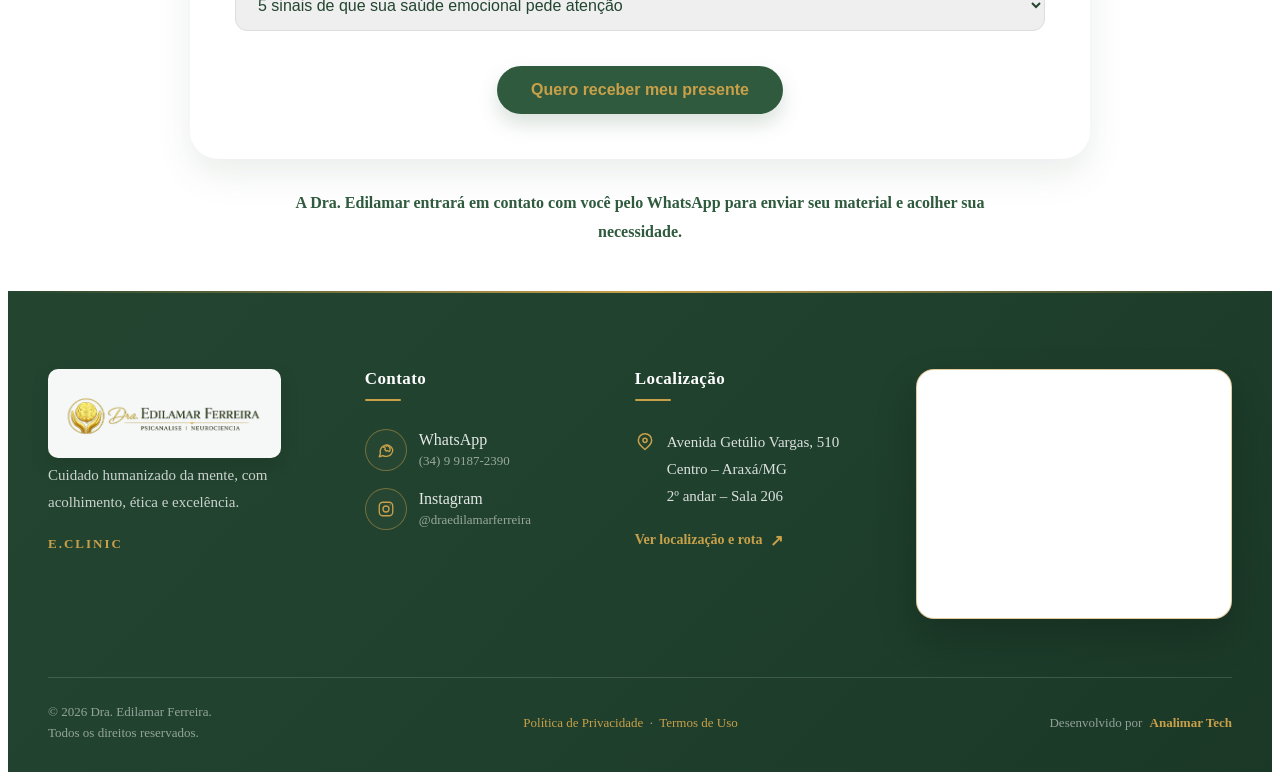
==== commit 59d741f2: "Implementa formulario de presente via WhatsApp e ajusta responsividade" ====
--- a/index.html
+++ b/index.html
@@ -68,6 +68,10 @@
 
                         <li>
                             <a href="#duvidas">Dúvidas Frequentes</a>
+                        </li>
+
+                        <li>
+                            <a href="#presente">Receba seu presente</a>
                         </li>
 
                         <li>
@@ -140,13 +144,12 @@
                         <span>TRANSFORMAÇÃO</span>
                     </p>
 
-                    <p>
-
-                        A Dra. Edilamar Ferreira atua há mais de 15 anos
-                        ajudando pessoas a desenvolverem equilíbrio emocional,
-                        autoconhecimento e qualidade de vida por meio de uma
-                        abordagem acolhedora, ética e baseada em evidências.
-
+                    <p> <strong> A Dra. Edilamar oferece cuidado personalizado
+                            para você,
+                            seus filhos, seus relacionamentos e sua empresa —
+                            com
+                            acolhimento, escuta e atenção para cada
+                            história.</strong>
                     </p>
 
                     <div class="banner-botoes">
@@ -1136,6 +1139,116 @@
                         </a>
 
                     </div>
+
+                </div>
+
+            </section>
+
+            <!-- ========================================= -->
+            <!-- SEÇÃO: RECEBA SEU PRESENTE               -->
+            <!-- ========================================= -->
+
+            <section class="presente" id="presente">
+
+                <div class="container-presente">
+
+                    <span class="titulo-pequeno">
+                        UM PRESENTE PARA VOCÊ
+                    </span>
+
+                    <h2>
+                        Receba um material especial enviado pela Dra. Edilamar
+                    </h2>
+
+                    <p>
+                        Escolha o conteúdo que mais combina com o seu momento.
+                        Preencha seus dados e a Dra. Edilamar enviará o material
+                        diretamente pelo WhatsApp, com todo cuidado e atenção.
+                    </p>
+
+                    <form class="formulario-presente" id="formulario-presente">
+
+                        <div class="campo-formulario">
+
+                            <label for="nome">
+                                Seu nome
+                            </label>
+
+                            <input
+                                type="text"
+                                id="nome"
+                                name="nome"
+                                placeholder="Digite seu nome"
+                                required>
+
+                        </div>
+
+                        <div class="campo-formulario">
+
+                            <label for="whatsapp">
+                                Seu WhatsApp
+                            </label>
+
+                            <input
+                                type="tel"
+                                id="whatsapp"
+                                name="whatsapp"
+                                placeholder="(34) 99999-9999"
+                                required>
+
+                        </div>
+
+                        <div class="campo-formulario">
+
+                            <label for="presente">
+                                Escolha seu presente
+                            </label>
+
+                            <select
+                                id="presente"
+                                name="presente"
+                                required>
+
+                                <option
+                                    value="5 sinais de que sua saúde emocional pede atenção">
+                                    5 sinais de que sua saúde emocional pede
+                                    atenção
+                                </option>
+
+                                <option
+                                    value="Como cuidar melhor das emoções do seu filho">
+                                    Como cuidar melhor das emoções do seu filho
+                                </option>
+
+                                <option value="Relacionamentos mais saudáveis">
+                                    Relacionamentos mais saudáveis
+                                </option>
+
+                                <option
+                                    value="Saúde emocional no ambiente de trabalho">
+                                    Saúde emocional no ambiente de trabalho
+                                </option>
+
+                            </select>
+
+                        </div>
+
+                        <button
+                            type="submit"
+                            class="botao"
+                            id="botao-presente">
+
+                            Quero receber meu presente
+
+                        </button>
+
+                    </form>
+
+                    <p class="mensagem-cuidado">
+                        A Dra. Edilamar entrará em contato com você pelo
+                        WhatsApp
+                        para enviar seu material e acolher sua necessidade.
+                    </p>
 
                 </div>
 
--- a/css/style.css
+++ b/css/style.css
@@ -380,7 +380,7 @@
 
     line-height: 1.8;
 
-    color: #555555;
+    color: #234530;
 
     margin-bottom: 40px;
 
@@ -3553,48 +3553,336 @@
     }
 }
 
-/* CABEÇALHO - AJUSTE ESPECÍFICO PARA IPAD */
+/* ==========================================
+   CABEÇALHO - TABLET
+   769px ATÉ 1100px
+   ========================================== */
+
 @media (min-width: 769px) and (max-width: 1100px) {
 
     .cabecalho .container {
+        width: 100%;
         max-width: 100%;
-        padding: 10px 16px;
-        gap: 10px;
+        padding: 10px 12px;
+        gap: 8px;
+        display: flex;
+        align-items: center;
+        flex-wrap: nowrap;
     }
 
     .logo {
-        flex-shrink: 1;
+        flex-shrink: 0;
     }
 
     .logo img {
-        width: 165px;
-        max-width: 165px;
+        width: 145px;
+        max-width: 145px;
     }
 
     .menu {
-        margin-left: auto;
-        margin-right: 5px;
         flex: 1;
         min-width: 0;
+        margin: 0;
     }
 
     .menu ul {
         display: flex;
         align-items: center;
+        justify-content: center;
+        gap: 9px;
         list-style: none;
-        gap: 16px;
+        margin: 0;
+        padding: 0;
+        flex-wrap: nowrap;
     }
 
     .menu a {
-        font-size: 11px;
+        font-size: 9px;
         letter-spacing: 0;
         white-space: nowrap;
     }
 
     .botao-agendar {
         flex-shrink: 0;
-        padding: 9px 12px;
-        font-size: 11px;
+        padding: 9px 11px;
+        font-size: 9px;
         white-space: nowrap;
     }
+}
+
+
+
+
+
+.botao-agendar {
+    flex-shrink: 0;
+    padding: 8px 10px;
+    font-size: 10px;
+    white-space: nowrap;
+}
+
+}
+
+
+.logo img {
+    width: 165px;
+    max-width: 165px;
+}
+
+.menu {
+    margin-left: auto;
+    margin-right: 5px;
+    flex: 1;
+    min-width: 0;
+}
+
+.menu ul {
+    display: flex;
+    align-items: center;
+    list-style: none;
+    gap: 16px;
+}
+
+.menu a {
+    font-size: 11px;
+    letter-spacing: 0;
+    white-space: nowrap;
+}
+
+.botao-agendar {
+    flex-shrink: 0;
+    padding: 9px 12px;
+    font-size: 11px;
+    white-space: nowrap;
+}
+}
+
+
+
+/* ========================================= */
+/* SEÇÃO: RECEBA SEU PRESENTE                */
+/* ========================================= */
+
+.presente {
+
+    padding: 100px 0;
+    background: #f8f7f2;
+
+}
+
+
+/* CONTAINER */
+
+.container-presente {
+
+    max-width: 900px;
+    margin: 0 auto;
+    padding: 0 40px;
+    text-align: center;
+
+}
+
+
+/* TÍTULO PEQUENO */
+
+.presente .titulo-pequeno {
+
+    color: #2F5A3D;
+    font-size: 16px;
+    font-weight: 700;
+    letter-spacing: 2px;
+    text-transform: uppercase;
+
+}
+
+
+/* TÍTULO PRINCIPAL */
+
+.presente h2 {
+
+    color: #234530;
+    font-size: 42px;
+    line-height: 1.2;
+    margin: 25px 0;
+
+}
+
+
+/* TEXTO */
+
+.presente>.container-presente>p {
+
+    max-width: 720px;
+    margin: 0 auto 45px;
+
+    color: #5f5f5f;
+    font-size: 18px;
+    line-height: 1.8;
+
+}
+
+
+/* FORMULÁRIO */
+
+.formulario-presente {
+
+    background: #ffffff;
+
+    padding: 45px;
+
+    border-radius: 28px;
+
+    box-shadow: 0 15px 35px rgba(47, 90, 61, .10);
+
+    display: flex;
+    flex-direction: column;
+
+    gap: 25px;
+
+}
+
+
+/* CAMPOS */
+
+.campo-formulario {
+
+    text-align: left;
+
+}
+
+
+.campo-formulario label {
+
+    display: block;
+
+    margin-bottom: 8px;
+
+    color: #234530;
+
+    font-size: 16px;
+
+    font-weight: 700;
+
+}
+
+
+/* INPUTS */
+
+.campo-formulario input,
+.campo-formulario select {
+
+    width: 100%;
+
+    padding: 15px 18px;
+
+    border: 1px solid #ddd;
+
+    border-radius: 12px;
+
+    font-size: 16px;
+
+    color: #234530;
+
+    outline: none;
+
+    transition: .3s;
+
+}
+
+
+.campo-formulario input:focus,
+.campo-formulario select:focus {
+
+    border-color: #C9A04A;
+
+    box-shadow: 0 0 0 3px rgba(201, 160, 74, .15);
+
+}
+
+
+/* BOTÃO */
+
+.formulario-presente .botao {
+
+    border: none;
+
+    cursor: pointer;
+
+    width: fit-content;
+
+    margin: 10px auto 0;
+
+}
+
+
+/* MENSAGEM FINAL */
+
+.mensagem-cuidado {
+
+    margin-top: 30px !important;
+
+    color: #2F5A3D !important;
+
+    font-size: 16px !important;
+
+    font-weight: 600;
+
+}
+
+
+/* ========================================= */
+/* RESPONSIVO - SEÇÃO PRESENTE              */
+/* ========================================= */
+
+@media (max-width: 768px) {
+
+    .presente {
+        padding: 60px 0;
+    }
+
+    .container-presente {
+        width: 100%;
+        padding: 0 20px;
+        box-sizing: border-box;
+    }
+
+    .presente h2 {
+        font-size: 28px;
+        line-height: 1.25;
+        margin-bottom: 20px;
+    }
+
+    .presente p {
+        font-size: 15px;
+        line-height: 1.6;
+    }
+
+    .formulario-presente {
+        width: 100%;
+        padding: 28px 20px;
+        box-sizing: border-box;
+    }
+
+    .campo-formulario {
+        width: 100%;
+    }
+
+    .campo-formulario input,
+    .campo-formulario select {
+        width: 100%;
+        box-sizing: border-box;
+    }
+
+    .botao {
+        width: 100%;
+        max-width: 280px;
+        margin: 20px auto 0;
+    }
+
+    .mensagem-cuidado {
+        padding: 0 20px;
+        font-size: 14px;
+        line-height: 1.6;
+    }
+
 }
